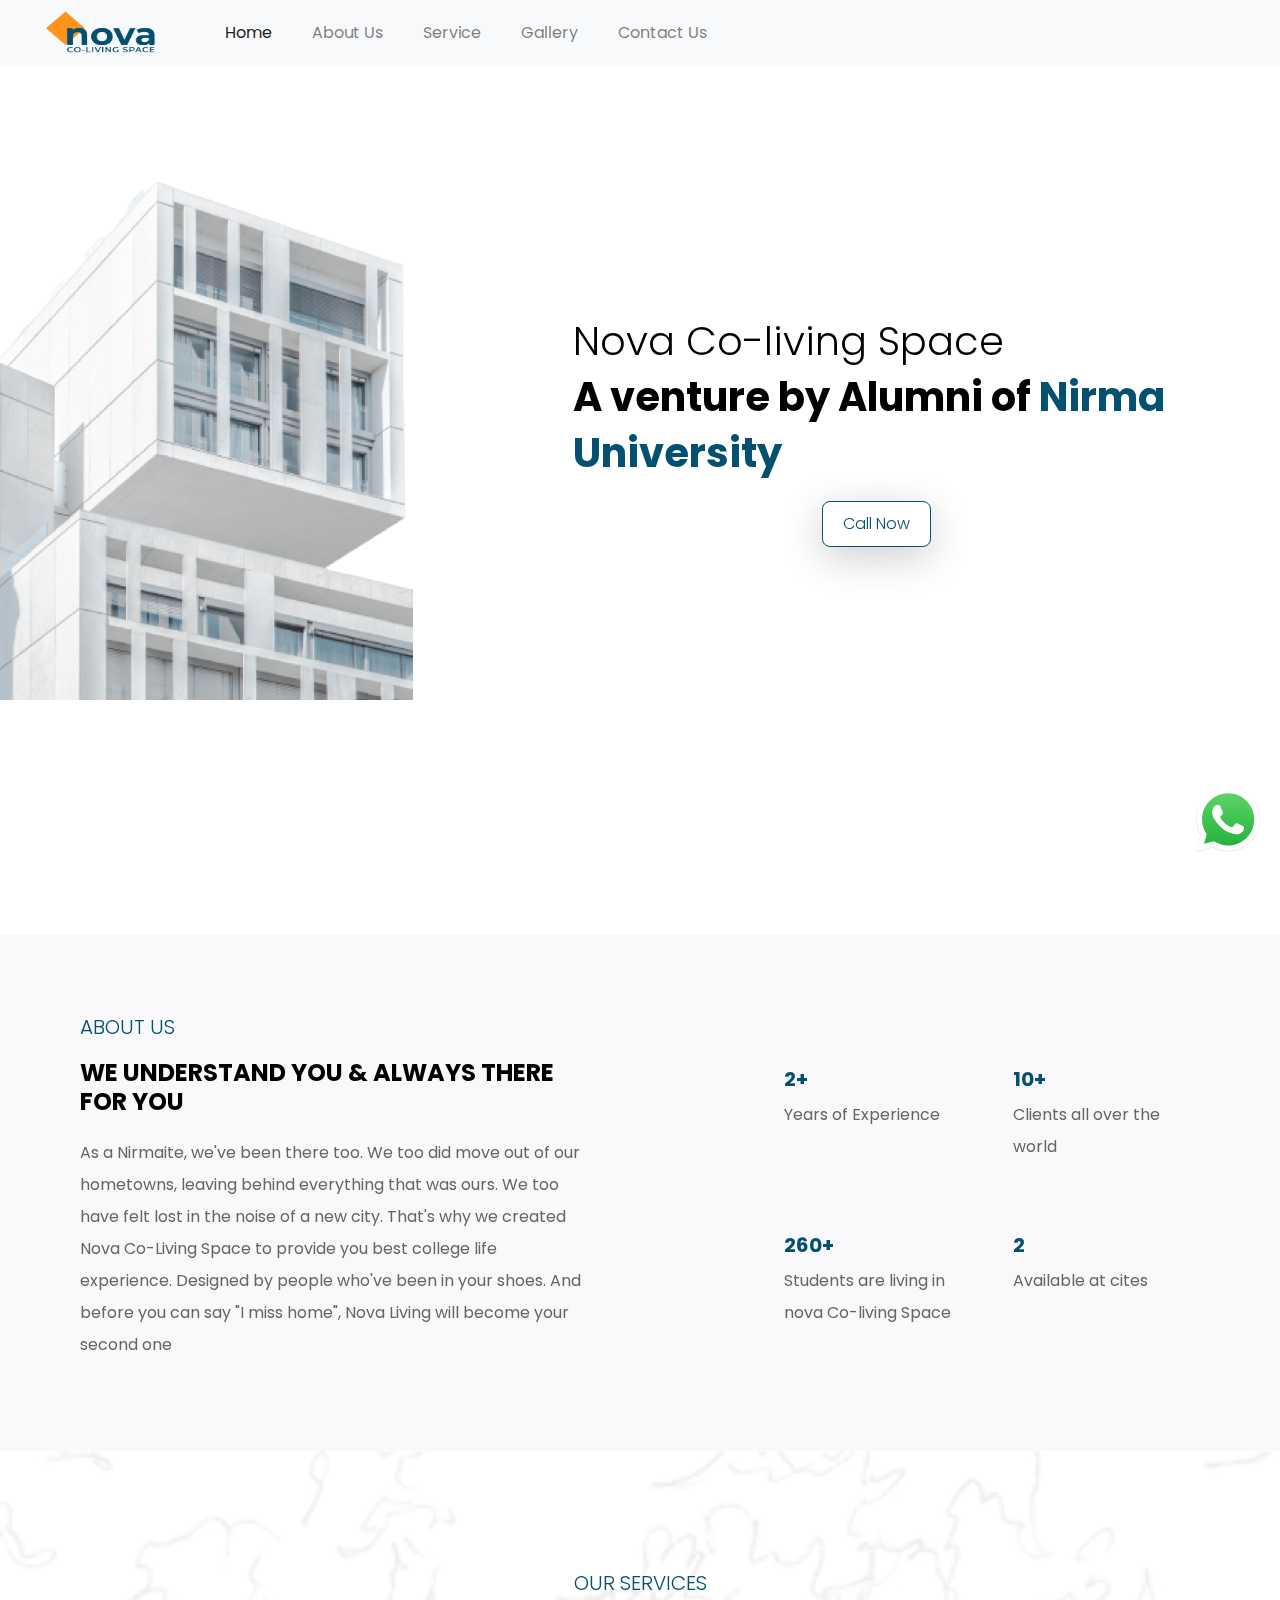
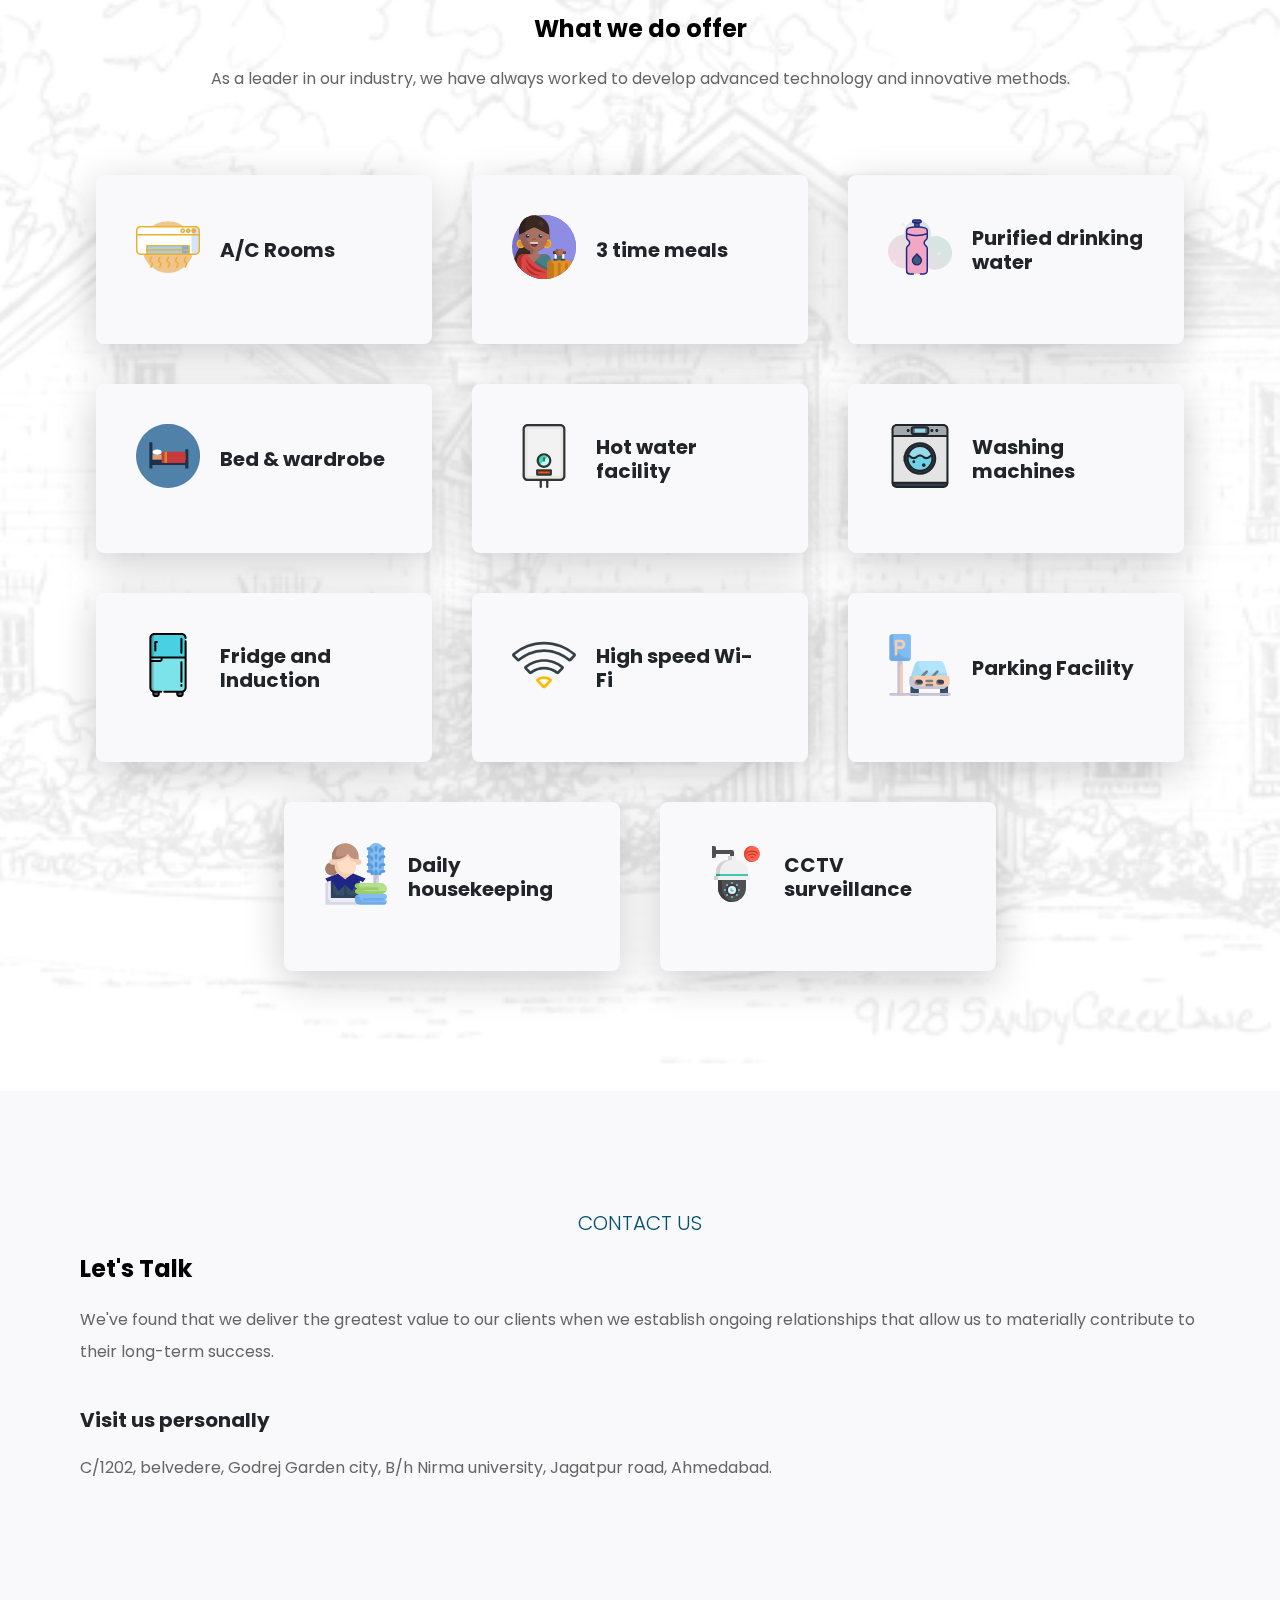
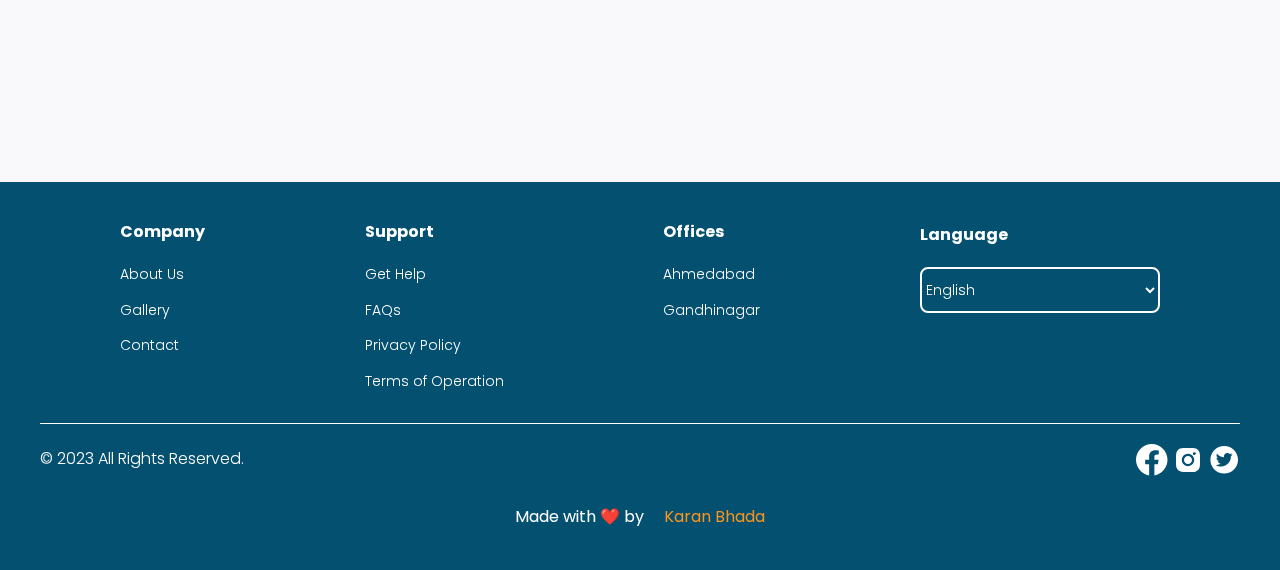
==== index.html @ 351aa619 "." ====
<!DOCTYPE html>
<html lang="en">

<head>
  <meta charset="UTF-8" />
  <meta http-equiv="X-UA-Compatible" content="IE=edge" />
  <meta name="viewport" content="width=device-width, initial-scale=1.0" />
  <title>Nova Co-living Space &mdash; We understand you & Always There for you 💯</title>
  <link rel="shortcut icon" href="img/nova.png" type="image/x-icon" />

  <link rel="stylesheet" href="https://cdnjs.cloudflare.com/ajax/libs/font-awesome/6.4.0/css/all.min.css"
    integrity="sha512-iecdLmaskl7CVkqkXNQ/ZH/XLlvWZOJyj7Yy7tcenmpD1ypASozpmT/E0iPtmFIB46ZmdtAc9eNBvH0H/ZpiBw=="
    crossorigin="anonymous" referrerpolicy="no-referrer" />

  <link rel="stylesheet" href="https://cdn.jsdelivr.net/npm/bootstrap@4.0.0/dist/css/bootstrap.min.css"
    integrity="sha384-Gn5384xqQ1aoWXA+058RXPxPg6fy4IWvTNh0E263XmFcJlSAwiGgFAW/dAiS6JXm" crossorigin="anonymous">

  <script src="https://code.jquery.com/jquery-3.2.1.slim.min.js"
    integrity="sha384-KJ3o2DKtIkvYIK3UENzmM7KCkRr/rE9/Qpg6aAZGJwFDMVNA/GpGFF93hXpG5KkN"
    crossorigin="anonymous"></script>
  <script src="https://cdn.jsdelivr.net/npm/popper.js@1.12.9/dist/umd/popper.min.js"
    integrity="sha384-ApNbgh9B+Y1QKtv3Rn7W3mgPxhU9K/ScQsAP7hUibX39j7fakFPskvXusvfa0b4Q"
    crossorigin="anonymous"></script>
  <script src="https://cdn.jsdelivr.net/npm/bootstrap@4.0.0/dist/js/bootstrap.min.js"
    integrity="sha384-JZR6Spejh4U02d8jOt6vLEHfe/JQGiRRSQQxSfFWpi1MquVdAyjUar5+76PVCmYl"
    crossorigin="anonymous"></script>


  <!-- Development CSS -->
  <link rel="stylesheet" href="css/style.css" />

  <!-- Deployable CSS -->
  <link rel="stylesheet" href="css/style.min.css" />
</head>

<body>
  <div class="float-btn">
    <span class="icon-box">
      <a href="https://wa.me/917043306301" target="_blank">
        <svg class="icon" xmlns="http://www.w3.org/2000/svg" width="2489" height="2500" viewBox="0 0 1219.547 1225.016"
          id="whatsapp">
          <path fill="#E0E0E0"
            d="M1041.858 178.02C927.206 63.289 774.753.07 612.325 0 277.617 0 5.232 272.298 5.098 606.991c-.039 106.986 27.915 211.42 81.048 303.476L0 1225.016l321.898-84.406c88.689 48.368 188.547 73.855 290.166 73.896h.258.003c334.654 0 607.08-272.346 607.222-607.023.056-162.208-63.052-314.724-177.689-429.463zm-429.533 933.963h-.197c-90.578-.048-179.402-24.366-256.878-70.339l-18.438-10.93-191.021 50.083 51-186.176-12.013-19.087c-50.525-80.336-77.198-173.175-77.16-268.504.111-278.186 226.507-504.503 504.898-504.503 134.812.056 261.519 52.604 356.814 147.965 95.289 95.36 147.728 222.128 147.688 356.948-.118 278.195-226.522 504.543-504.693 504.543z">
          </path>
          <linearGradient id="a" x1="609.77" x2="609.77" y1="1190.114" y2="21.084" gradientUnits="userSpaceOnUse">
            <stop offset="0" stop-color="#20b038"></stop>
            <stop offset="1" stop-color="#60d66a"></stop>
          </linearGradient>
          <path fill="url(#a)"
            d="M27.875 1190.114l82.211-300.18c-50.719-87.852-77.391-187.523-77.359-289.602.133-319.398 260.078-579.25 579.469-579.25 155.016.07 300.508 60.398 409.898 169.891 109.414 109.492 169.633 255.031 169.57 409.812-.133 319.406-260.094 579.281-579.445 579.281-.023 0 .016 0 0 0h-.258c-96.977-.031-192.266-24.375-276.898-70.5l-307.188 80.548z">
          </path>
          <path fill="#FFF" fill-rule="evenodd"
            d="M462.273 349.294c-11.234-24.977-23.062-25.477-33.75-25.914-8.742-.375-18.75-.352-28.742-.352-10 0-26.25 3.758-39.992 18.766-13.75 15.008-52.5 51.289-52.5 125.078 0 73.797 53.75 145.102 61.242 155.117 7.5 10 103.758 166.266 256.203 226.383 126.695 49.961 152.477 40.023 179.977 37.523s88.734-36.273 101.234-71.297c12.5-35.016 12.5-65.031 8.75-71.305-3.75-6.25-13.75-10-28.75-17.5s-88.734-43.789-102.484-48.789-23.75-7.5-33.75 7.516c-10 15-38.727 48.773-47.477 58.773-8.75 10.023-17.5 11.273-32.5 3.773-15-7.523-63.305-23.344-120.609-74.438-44.586-39.75-74.688-88.844-83.438-103.859-8.75-15-.938-23.125 6.586-30.602 6.734-6.719 15-17.508 22.5-26.266 7.484-8.758 9.984-15.008 14.984-25.008 5-10.016 2.5-18.773-1.25-26.273s-32.898-81.67-46.234-111.326z"
            clip-rule="evenodd"></path>
          <path fill="#FFF"
            d="M1036.898 176.091C923.562 62.677 772.859.185 612.297.114 281.43.114 12.172 269.286 12.039 600.137 12 705.896 39.633 809.13 92.156 900.13L7 1211.067l318.203-83.438c87.672 47.812 186.383 73.008 286.836 73.047h.255.003c330.812 0 600.109-269.219 600.25-600.055.055-160.343-62.328-311.108-175.649-424.53zm-424.601 923.242h-.195c-89.539-.047-177.344-24.086-253.93-69.531l-18.227-10.805-188.828 49.508 50.414-184.039-11.875-18.867c-49.945-79.414-76.312-171.188-76.273-265.422.109-274.992 223.906-498.711 499.102-498.711 133.266.055 258.516 52 352.719 146.266 94.195 94.266 146.031 219.578 145.992 352.852-.118 274.999-223.923 498.749-498.899 498.749z">
          </path>
        </svg>
      </a>
    </span>
  </div>
  <header class="header">
    <!-- nav bar start -->
    <nav id="nav-mobile" class="navbar fixed-top navbar-expand-lg navbar-light bg-light">
      <a class="navbar-brand px-lg-5" href="#">
        <img class="logo" src="img/nova.png" width="70" height="50" alt="">
      </a>
      <button class="navbar-toggler" type="button" data-toggle="collapse" data-target="#navbarNav"
        aria-controls="navbarNav" aria-expanded="false" aria-label="Toggle navigation">
        <span class="navbar-toggler-icon"></span>
      </button>
      <div class="collapse navbar-collapse" id="navbarNav">
        <ul class="navbar-nav ">
          <li class="nav-item active px-4">
            <a class="nav-link" href="#">Home <span class="sr-only">(current)</span></a>
          </li>
          <li class="nav-item px-4">
            <a class="nav-link" href="#aboutUs">About Us</a>
          </li>
          <li class="nav-item px-4">
            <a class="nav-link" href="#service">Service</a>
          </li>
          <li class="nav-item px-4">
            <a class="nav-link" href="gallery.html">Gallery</a>
          </li>
          <li class="nav-item px-4">
            <a class="nav-link" href="#contact-us">Contact Us</a>
          </li>
        </ul>
      </div>
    </nav>
    <!-- nav section end -->

    <!-- hero section start -->
    <div id="home" class="header__content u-margin-bottom-big">
      <div class="header__hero-img-box">
        <img src="img/hero-img-2x.png" alt="BuildCo Hero Image" srcset="img/hero-img-1x.png 1x, img/hero-img-2x.png 2x"
          class="header__hero-img" />
      </div>
      <div class="header__text-box">
        <h1 class="heading-primary u-margin-bottom-small">
          <span class="heading-primary--sub">Nova Co-living Space</span>
          <span class="heading-primary--main">
            A venture by Alumni of <span class="emphasis">Nirma University</span>
          </span>
        </h1>
        <div class="call-btn">
          <a href="tel:+91 7043306301" target="_blank" class="btn btn--white">Call&nbsp;Now</a>
        </div>
      </div>
    </div>
  </header>

  <main>
    <section id="aboutUs" class="who-we-are">
      <h3 class="heading-tertiary u-margin-bottom-small">About Us</h3>
      <div class="who-we-are__content">
        <div class="who-we-are__left">
          <h2 class="heading-secondary u-margin-bottom-small">WE UNDERSTAND YOU & ALWAYS THERE FOR YOU</h2>
          <p class="paragraph">
            As a Nirmaite, we've been there too. We too did move out of our hometowns, leaving behind everything that
            was ours. We too have felt lost in the noise of a new city.
            That's why we created Nova Co-Living Space to provide you best college life experience. Designed by people
            who've been in your shoes.
            And before you can say "I miss home", Nova Living will become your second one
          </p>
        </div>

        <div class="who-we-are__right">
          <p class="who-we-are__paragraph paragraph">
            <span class="emphasis">2+</span>
            Years of Experience
          </p>

          <p class="who-we-are__paragraph paragraph">
            <span class="emphasis">10+</span>
            Clients all over the world
          </p>

          <p class="who-we-are__paragraph paragraph">
            <span class="emphasis">260+</span>
            Students are living in nova Co-living Space
          </p>

          <p class="who-we-are__paragraph paragraph">
            <span class="emphasis">2</span>
            Available at cites
          </p>
        </div>
      </div>
    </section>

    <section id="service" class="what-we-offer">
      <div class="heading__fix u-center-text">
        <h3 class="heading-tertiary u-margin-bottom-small">Our services</h3>
      </div>

      <h2 class="heading-secondary u-margin-bottom-small u-center-text">
        What we do offer
      </h2>
      <p class="paragraph u-margin-bottom-big u-center-text">
        As a leader in our industry, we have always worked to develop advanced
        technology and innovative methods.
      </p>

      <div class="what-we-offer__content-box">
        <div class="what-we-offer__content">
          <h4 class="what-we-offer__title u-margin-bottom-small">
            <span class="icon-box">
              <svg class="icon" version="1.1" id="Icon_Set" xmlns="http://www.w3.org/2000/svg" x="0" y="0"
                viewBox="0 0 512 512" style="enable-background:new 0 0 512 512" xml:space="preserve">
                <style>
                  .st0 {
                    fill: #4c4372
                  }

                  .st4 {
                    fill: #d3e6f8
                  }

                  .st5 {
                    fill: #a4cff2
                  }
                </style>
                <circle cx="256" cy="256" r="207" style="fill:#f0c48a" />
                <path
                  d="M475.007 94.393H36.993c-17.193 0-31.13 13.938-31.13 31.131v157.244c0 17.193 13.938 31.131 31.13 31.131h438.014c17.192 0 31.13-13.938 31.13-31.131V125.523c0-17.193-13.938-31.13-31.13-31.13z"
                  style="fill:#fff" />
                <path class="st4"
                  d="M475.007 94.393H444.48v219.506h30.527c17.192 0 31.13-13.938 31.13-31.13V125.523c0-17.192-13.938-31.13-31.13-31.13z" />
                <circle class="st4" cx="373.923" cy="126.225" r="13.596" />
                <circle class="st5" cx="418.096" cy="126.225" r="13.596" />
                <circle cx="462.269" cy="126.225" r="13.597" style="fill:#fd919e" />
                <path class="st5" d="M87.5 244.953h337v68.945h-337z" />
                <path style="fill:#7babf1" d="M367.841 244.953H424.5v68.945h-56.659z" />
                <path class="st0"
                  d="M475.007 319.761H36.993C16.595 319.761 0 303.166 0 282.769V125.522C0 105.125 16.595 88.53 36.993 88.53h438.014c20.398 0 36.993 16.595 36.993 36.992v157.246c0 20.398-16.595 36.993-36.993 36.993zM36.993 100.256c-13.933 0-25.268 11.335-25.268 25.267v157.246c0 13.932 11.335 25.267 25.268 25.267h438.014c13.933 0 25.268-11.335 25.268-25.267V125.522c0-13.932-11.335-25.267-25.268-25.267H36.993z" />
                <path class="st0"
                  d="M506.137 163.157H5.862a5.863 5.863 0 0 1 0-11.724h500.274a5.863 5.863 0 0 1 .001 11.724zM424.5 319.761h-337a5.863 5.863 0 0 1-5.863-5.863v-68.944a5.863 5.863 0 0 1 5.863-5.862h337a5.862 5.862 0 0 1 5.862 5.862v68.944a5.862 5.862 0 0 1-5.862 5.863zM93.362 308.035h325.274v-57.22H93.362v57.22z" />
                <path class="st0"
                  d="M424.5 285.288h-337a5.863 5.863 0 1 1 0-11.724h337a5.862 5.862 0 1 1 0 11.724zM373.924 145.684c-10.729 0-19.459-8.729-19.459-19.459s8.729-19.459 19.459-19.459 19.459 8.729 19.459 19.459c0 10.729-8.73 19.459-19.459 19.459zm0-27.194c-4.265 0-7.733 3.47-7.733 7.734 0 4.264 3.469 7.733 7.733 7.733 4.264 0 7.733-3.47 7.733-7.733 0-4.264-3.469-7.734-7.733-7.734zM418.097 145.684c-10.73 0-19.46-8.729-19.46-19.459s8.73-19.459 19.46-19.459c10.729 0 19.458 8.729 19.458 19.459 0 10.729-8.729 19.459-19.458 19.459zm0-27.194c-4.265 0-7.734 3.47-7.734 7.734 0 4.264 3.47 7.733 7.734 7.733 4.264 0 7.733-3.47 7.733-7.733 0-4.264-3.47-7.734-7.733-7.734zM462.269 145.684c-10.729 0-19.459-8.729-19.459-19.459s8.729-19.459 19.459-19.459c10.729 0 19.459 8.729 19.459 19.459 0 10.729-8.73 19.459-19.459 19.459zm0-27.194c-4.265 0-7.733 3.47-7.733 7.734 0 4.264 3.469 7.733 7.733 7.733 4.265 0 7.733-3.47 7.733-7.733 0-4.264-3.469-7.734-7.733-7.734zM119.44 423.47a5.864 5.864 0 0 1-5.218-8.527l9.312-18.27a10.564 10.564 0 0 0 .639-8.115 10.569 10.569 0 0 0-5.286-6.191 22.212 22.212 0 0 1-11.114-13.015 22.22 22.22 0 0 1 1.345-17.063l8.562-16.801a5.859 5.859 0 0 1 7.885-2.561 5.863 5.863 0 0 1 2.562 7.886l-8.563 16.8a10.564 10.564 0 0 0-.639 8.115 10.564 10.564 0 0 0 5.287 6.191 22.214 22.214 0 0 1 11.114 13.016 22.217 22.217 0 0 1-1.344 17.062l-9.312 18.271a5.867 5.867 0 0 1-5.23 3.202zM187.951 423.47a5.863 5.863 0 0 1-5.219-8.527l9.311-18.27a10.564 10.564 0 0 0 .639-8.115 10.564 10.564 0 0 0-5.287-6.191 22.215 22.215 0 0 1-11.114-13.015 22.22 22.22 0 0 1 1.344-17.063l8.563-16.801a5.859 5.859 0 0 1 7.885-2.561 5.863 5.863 0 0 1 2.561 7.886l-8.561 16.8a10.564 10.564 0 0 0-.64 8.115 10.566 10.566 0 0 0 5.286 6.191 22.208 22.208 0 0 1 11.114 13.016 22.213 22.213 0 0 1-1.345 17.062l-9.311 18.271a5.856 5.856 0 0 1-5.226 3.202zM256.461 423.47a5.862 5.862 0 0 1-5.218-8.527l9.311-18.27a10.564 10.564 0 0 0 .64-8.115 10.569 10.569 0 0 0-5.286-6.191 22.212 22.212 0 0 1-11.114-13.015 22.22 22.22 0 0 1 1.344-17.063l8.562-16.801a5.864 5.864 0 0 1 10.448 5.325l-8.563 16.8a10.569 10.569 0 0 0-.64 8.115 10.566 10.566 0 0 0 5.286 6.191 22.213 22.213 0 0 1 11.115 13.016A22.213 22.213 0 0 1 271 401.997l-9.31 18.271a5.864 5.864 0 0 1-5.229 3.202zM324.971 423.47a5.864 5.864 0 0 1-5.218-8.527l9.312-18.27a10.564 10.564 0 0 0 .639-8.115 10.565 10.565 0 0 0-5.286-6.191 22.212 22.212 0 0 1-11.114-13.015 22.22 22.22 0 0 1 1.345-17.063l8.563-16.801a5.858 5.858 0 0 1 7.885-2.561 5.863 5.863 0 0 1 2.562 7.886l-8.563 16.8a10.564 10.564 0 0 0-.639 8.115 10.564 10.564 0 0 0 5.285 6.191 22.213 22.213 0 0 1 11.115 13.016 22.217 22.217 0 0 1-1.345 17.062l-9.312 18.271a5.865 5.865 0 0 1-5.229 3.202zM393.481 423.47a5.862 5.862 0 0 1-5.218-8.527l9.311-18.27a10.564 10.564 0 0 0 .64-8.115 10.572 10.572 0 0 0-5.286-6.191 22.209 22.209 0 0 1-11.114-13.015 22.21 22.21 0 0 1 1.345-17.063l8.561-16.801a5.86 5.86 0 0 1 7.886-2.561 5.862 5.862 0 0 1 2.56 7.886l-8.561 16.8a10.564 10.564 0 0 0-.64 8.115 10.566 10.566 0 0 0 5.286 6.191 22.218 22.218 0 0 1 11.114 13.016 22.213 22.213 0 0 1-1.345 17.062l-9.311 18.271a5.862 5.862 0 0 1-5.228 3.202z" />
              </svg>
            </span>
            A/C Rooms
          </h4>
        </div>
        <div class="what-we-offer__content">
          <h4 class="what-we-offer__title u-margin-bottom-small">
            <span class="icon-box">
              <svg class="icon" xmlns="http://www.w3.org/2000/svg" viewBox="0 0 512 512"
                style="enable-background:new 0 0 512 512" xml:space="preserve">
                <style>
                  .st0 {
                    fill: #e9b12d
                  }

                  .st14 {
                    fill: #c3791f
                  }

                  .st15 {
                    fill: #e39123
                  }

                  .st16 {
                    fill: #fff
                  }

                  .st23 {
                    fill: #1b305c
                  }

                  .st26 {
                    fill: #b62a2a
                  }

                  .st28 {
                    fill: #3f6e71
                  }

                  .st36 {
                    fill: #4c3328
                  }

                  .st51 {
                    fill: #6f4232
                  }

                  .st226 {
                    fill: #ac7060
                  }

                  .st227 {
                    fill: #915f55
                  }
                </style>
                <g id="BULINE">
                  <circle id="XMLID_2709_" cx="256" cy="256" r="256" style="fill:#7770d3" />
                </g>
                <g id="Icons">
                  <g id="XMLID_2194_">
                    <path id="XMLID_3146_"
                      d="M512 256c0 37.3-8 72.7-22.3 104.7-5.8 3.1-11.7 6.1-17.7 8.8-11 4.9-22.4 9.1-34.1 12.5-2.9.9-5.9 1.6-8.9 2.4-13 3.3-26.5 5.5-40.2 6.7-7.2.6-14.5 1-21.8 1h-1c-10.7 0-21.2-.6-31.5-1.9-6.3-.8-12.6-1.8-18.8-3-.4-.1-.8-.1-1.2-.2-1.1-.2-2.2-.4-3.3-.7-.1 0-.2 0-.3-.1-8.8-1.9-17.5-4.3-26-7.1-26-8.5-50.1-21-71.8-36.8-5.2-3.8-10.4-7.9-15.3-12-5.8-5-11.4-10.2-16.8-15.6-4.1-4.1-8-8.3-11.7-12.7-3.5-4.1-6.9-8.2-10.2-12.5-1.1-1.4-2.2-2.9-3.2-4.3-2.6-3.6-5.1-7.2-7.5-10.9-.1-.2-.2-.4-.4-.5-12.1-18.5-21.8-38.7-28.8-60-8.3-25.3-12.9-52.3-13-80.4v-2.2c.1-33.4 6.6-65.3 18.2-94.6 3.6-9.1 7.7-18 12.3-26.5 12.8-4.6 26.7-7.2 41.1-7.2h.2c8.8 0 17.3.9 25.6 2.7C220.5 1.9 238 0 256 0c141.4 0 256 114.6 256 256z"
                      style="fill:#8f8ce3" />
                    <path id="XMLID_2283_"
                      d="M298.8 158.7v-35.3C298.8 65.5 258 17 203.6 5.3c-8.2-1.8-16.8-2.7-25.6-2.7h-.2c-14.4 0-28.3 2.5-41.1 7.2-5.3 1.9-10.4 4.2-15.3 6.8-.6.3-1.2.6-1.8 1-1.2.6-2.4 1.3-3.5 2-.6.3-1.2.7-1.7 1-1.5.9-3 1.9-4.4 2.9-.7.5-1.3.9-2 1.4-1.4 1-2.7 2-4 3-.3.2-.7.5-1 .8-.6.4-1.1.9-1.7 1.3-.3.2-.6.5-.9.8-.4.3-.8.7-1.3 1.1-.2.1-.3.2-.5.4-.7.6-1.3 1.2-1.9 1.7-.8.8-1.6 1.5-2.4 2.3-.6.5-1.1 1.1-1.6 1.6l-2.4 2.4c-.6.6-1.2 1.3-1.8 1.9-.6.7-1.3 1.4-1.9 2.2l-1.8 2.1c-.7.9-1.4 1.8-2.2 2.7-.5.6-1 1.3-1.5 1.9l-.1.1c-1.2 1.5-2.3 3.1-3.3 4.7-.5.8-1.1 1.6-1.6 2.4-.5.8-1 1.6-1.5 2.5-.5.8-.9 1.6-1.4 2.4l-.3.6-1.2 2.1c-.4.7-.7 1.4-1.1 2.1-.2.3-.4.7-.5 1 0 .1-.1.1-.1.2-.8 1.5-1.5 3.1-2.2 4.6-.8 1.8-1.6 3.6-2.3 5.4-.4.9-.7 1.8-1.1 2.8-.8 2.3-1.6 4.6-2.3 7-.4 1.5-.9 2.9-1.2 4.4-.5 1.9-.9 3.9-1.4 5.8-.4 2-.8 4-1.1 6-.1 1-.3 2-.4 3-.1 1-.2 2-.4 3-.3 3-.5 6.1-.6 9.2V158c-2 2.5-3.2 5.7-3.2 9.2v14.1c0 7.6 5.8 13.9 13.3 14.7.5.1 1 .1 1.5.1h2.7c1 9.1 3.2 17.9 6.4 26.2 0 0 0 .1.1.1v.1c.2.7.5 1.3.8 2 0 .1.1.2.1.3.3.7.5 1.3.8 2 0 .1.1.2.1.3.3.6.6 1.3.9 1.9.1.1.1.2.2.3.3.6.6 1.2.9 1.9.1.1.1.2.2.3.3.6.6 1.2.9 1.9.1.1.1.2.1.3l.3.6c-5.8 5.5-11.6 12.1-17.2 19.5-2.6 3.3-5.1 6.9-7.6 10.6-11.7 17.2-22.6 38.1-31.5 61.3-3.3 8.5-6.1 16.9-8.6 25.2 6.8 17.2 15.5 33.4 25.7 48.5 9 13.3 19.2 25.7 30.4 37 .3.4.7.7 1.1 1.1 4.4 4.4 8.9 8.6 13.7 12.6 6.7-7.6 13.3-16.4 19.6-26.3 1.2-1.8 2.3-3.7 3.5-5.6l3-5.1c3.9-6.8 7.7-14 11.3-21.5 2.3-4.9 4.6-9.9 6.7-15.1 1.2-2.8 2.3-5.7 3.4-8.6 2.9-7.6 5.5-15.1 7.8-22.6 2.4-7.7 4.4-15.3 6-22.8 0-.2.1-.4.1-.6.6-2.4 1.1-4.9 1.5-7.3 1.7-9 3-17.6 3.6-25.9.2 0 .3.1.5.1h.2c.4.1.8.1 1.2.2.2 0 .4.1.7.1.3 0 .5.1.8.1.2 0 .4.1.5.1.4.1.9.1 1.3.2.1 0 .3 0 .4.1.1 0 .2 0 .4.1.2 0 .4.1.6.1.4.1.8.1 1.3.2.2 0 .5.1.7.1.6.1 1.3.2 1.9.2.2 0 .5.1.7.1.7.1 1.4.1 2 .2h.6c.8.1 1.5.1 2.3.1h.3c1.8.1 3.6.1 5.4.1h.2c1.4 0 2.8 0 4.2-.1h1c1.3-.1 2.6-.2 3.8-.3h.7c.3 0 .5-.1.8-.1.6-.1 1.3-.1 1.9-.2.5-.1 1-.1 1.4-.2.2 0 .4-.1.7-.1 1.4-.2 2.7-.4 4.1-.6.1 0 .2 0 .3-.1 46.1-8.3 81.9-46.1 87.1-93.1h3.1c8.2 0 14.8-6.6 14.8-14.8v-14.1c.1-3-1-6-2.7-8.4zm-241.5-.9c.1-.1.2-.2.3-.4l.5-.5c-.3.3-.6.6-.8.9z"
                      style="fill:#3a2820" />
                    <path id="XMLID_2955_" class="st226"
                      d="M185.2 334.2h-15.1c-12.1 0-21.9-9.8-21.9-21.9v-36.1c0-12.1 9.8-21.9 21.9-21.9h15.1c12.1 0 21.9 9.8 21.9 21.9v36.1c0 12.1-9.8 21.9-21.9 21.9z" />
                    <path id="XMLID_2953_" class="st227"
                      d="M188 334c-1 .2-2.1.2-3.2.2h-15.1c-12.1 0-21.9-9.8-21.9-21.9v-36.1c0-12.1 9.8-21.9 21.9-21.9h15.1c1.1 0 2.1.1 3.2.2-10.6 1.5-18.7 10.7-18.7 21.7v36.1c0 11 8.1 20.1 18.7 21.7z" />
                    <path id="XMLID_3024_"
                      d="M226.4 40.5c8.8 4.4 21.2 13.1 28.3 29.5 1.6 3.6-2.2 7.3-5.7 5.6-2.3-1.1-4.7 1.3-3.7 3.6 1.5 3.4 3.3 7.7 4.9 12.1 1.6 4.5-4.2 7.8-7.3 4.2-8.2-9.6-20.4-20.8-33.1-22.4-1.4-.2-2.2-1.8-1.4-3 1.8-2.9 5.4-7.3 11.1-8.9 5.1-1.4 8.4-6.5 7.3-11.6-.4-2-1.3-4.1-2.8-6.3-1.3-1.5.5-3.7 2.4-2.8z"
                      style="fill:#49332a" />
                    <path id="XMLID_2963_" class="st28" d="M351.5 306.8h63.2v56.9h-63.2z" />
                    <ellipse id="XMLID_2961_" class="st0" cx="70.4" cy="229.8" rx="33.8" ry="37" />
                    <ellipse id="XMLID_2959_" class="st15" cx="70.4" cy="229.8" rx="22.3" ry="24.5" />
                    <ellipse id="XMLID_2958_" class="st0" cx="281.1" cy="229.8" rx="33.8" ry="37" />
                    <ellipse id="XMLID_2957_" class="st15" cx="281.1" cy="229.8" rx="22.3" ry="24.5" />
                    <path id="XMLID_3045_" class="st226"
                      d="M311.1 361.5V506c-.1 0-.2.1-.3.1-8.6 1.9-17.4 3.3-26.4 4.3-4.4.5-8.9.9-13.4 1.1h-30.1C183 508.2 130.3 485.6 89 450c-4.7-4-9.3-8.3-13.7-12.6l-1.1-1.1c-11.2-11.3-21.4-23.7-30.4-37v-37.8c0-25.9 21-46.9 46.9-46.9h173.5c25.9 0 46.9 21 46.9 46.9z" />
                    <path id="XMLID_2952_" class="st226"
                      d="M298.8 158.7c-2.7-3.8-7.1-6.2-12-6.2h-2.5L193 103c-9.7-5.3-21.5-5.3-31.2 0l-91.2 49.5h-2c-4.7 0-8.8 2.2-11.5 5.6-2 2.5-3.2 5.7-3.2 9.2v14.1c0 8.2 6.6 14.8 14.8 14.8h2.7c1 9.1 3.2 17.9 6.4 26.2 0 .1 0 .1.1.2.3.7.5 1.4.8 2.1 0 .1.1.2.1.3.3.7.5 1.3.8 2 0 .1.1.2.1.3.3.6.6 1.3.9 1.9.1.1.1.2.2.3.3.6.6 1.2.9 1.9.1.1.1.2.2.3.3.6.6 1.2.9 1.9 0 .1.1.2.1.3.3.6.7 1.3 1 1.9 0 .1.1.1.1.2 2.3 4.1 4.8 8 7.5 11.7.1.1.1.2.2.3.4.5.7 1 1.1 1.5.1.2.3.3.4.5.3.4.7.9 1.1 1.3.2.2.3.4.5.6.3.4.7.8 1 1.2.2.2.4.5.6.7.3.4.7.8 1 1.2.2.2.4.5.6.7.3.4.7.7 1 1.1l.7.7 1 1c.2.3.5.5.7.8l1 1 .8.8c.3.3.7.6 1 .9.3.3.6.5.8.8.3.3.6.6 1 .9.3.3.6.5.9.8.3.3.6.6.9.8.3.3.7.6 1 .9.3.2.6.5.9.7.5.4 1.1.9 1.6 1.3.2.2.4.3.6.5.6.4 1.1.9 1.7 1.3.2.2.5.3.7.5.4.3.9.7 1.3 1 .2.2.5.4.8.5.4.3.9.6 1.3.9.3.2.5.4.8.5.4.3.9.6 1.3.9.3.2.5.3.8.5.4.3.9.5 1.3.8.3.2.5.3.8.5.4.3.9.5 1.3.8.3.2.5.3.8.5.5.3.9.5 1.4.8.3.1.5.3.8.4.5.3 1 .5 1.4.8.3.1.5.3.8.4.5.3 1 .5 1.5.7.2.1.5.2.7.4.5.3 1.1.5 1.6.7.2.1.5.2.7.3.6.3 1.2.5 1.8.8.2.1.4.2.6.2.7.3 1.4.6 2.1.8.1 0 .2.1.3.1 2.4.9 4.9 1.8 7.3 2.6.1 0 .1 0 .2.1.7.2 1.5.5 2.3.7.2 0 .3.1.5.1.7.2 1.3.4 2 .5.2.1.4.1.6.2.6.2 1.3.3 1.9.5.2.1.5.1.7.2.6.1 1.2.3 1.8.4.2.1.5.1.7.1l1.8.3c.3 0 .5.1.8.1l1.8.3c.3 0 .5.1.8.1.6.1 1.2.2 1.9.3.2 0 .5.1.7.1.6.1 1.3.2 1.9.2.2 0 .5 0 .7.1.7.1 1.4.1 2.1.2h.6c.8.1 1.5.1 2.3.1h.3c1.8.1 3.6.1 5.4.1h.2c1.4 0 2.8 0 4.2-.1h.6l4.2-.3c.2 0 .4 0 .7-.1 1.4-.1 2.8-.3 4.1-.5.2 0 .4-.1.7-.1 1.4-.2 2.7-.4 4.1-.6.1 0 .2 0 .3-.1 46.1-8.3 81.9-46.1 87.1-93.1h3.1c8.2 0 14.8-6.6 14.8-14.8v-14.1c-.1-3.2-1.2-6.2-2.9-8.6z" />
                    <path id="XMLID_3010_"
                      d="M310.8 361.5v144.6c-8.6 1.9-17.4 3.3-26.4 4.3-4.4.5-8.9.9-13.4 1.1h-30.1C183 508.2 130.3 485.6 89 450c-4.7-4-9.3-8.3-13.7-12.6 11.6-3.8 22.7-8.4 33.3-13.7 1.5-.8 3.1-1.5 4.6-2.3l5.7-3c6.2-3.4 12.2-7 18-10.7 5.5-3.5 10.8-7.2 16-10.9 8.8-6.4 16.9-12.9 24.5-19.5 14-12.2 26.1-24.3 35.7-35 10.5-11.6 18.3-21.5 23-27.6H264c25.8-.1 46.8 20.9 46.8 46.8z"
                      style="fill:#487f87" />
                    <path id="XMLID_3007_"
                      d="M311.1 445.2V506c-.1 0-.2.1-.3.1-8.6 1.9-17.4 3.3-26.4 4.3-4.4.5-8.9.9-13.4 1.1h-30.1C183 508.2 130.3 485.6 89 450c-4.7-4-9.3-8.3-13.7-12.6l-1.1-1.1c-11.2-11.3-21.4-23.7-30.4-37v-37.8c0-25.9 21-46.9 46.9-46.9h27.9v.1c5.1 6.7 13.8 17.7 25.7 30.6 9.2 9.9 20.2 20.9 33 32 28.2 24.4 64.7 48.9 107.1 61.7 8.6 2.6 17.3 4.7 26.4 6.2h.3z"
                      style="fill:#da4545" />
                    <path id="XMLID_2945_" class="st28"
                      d="M310.9 431.3v13.9c-53.8-9.1-99.6-38.6-133.5-67.9 5.3-4.6 10.3-9.2 15.1-13.7 30.2 26.9 70.7 54.9 118.4 67.7z" />
                    <path id="XMLID_3008_" class="st26"
                      d="M121.2 314.6c-.8 0-1.7 0-2.5.1-24.7 1.3-44.4 21.8-44.4 46.8v74.8c-11.2-11.3-21.4-23.7-30.4-37v-37.8c0-25.9 21-46.9 46.9-46.9h30.4z" />
                    <path id="XMLID_2941_" class="st26"
                      d="M110.3 341.4s35.8 88.8 170.8 117.5c0 0-149.5 21.2-170.8-117.5z" />
                    <path id="XMLID_2939_" class="st26"
                      d="M108 400.4s25.1 62.2 119.7 82.3c.1 0-104.7 14.8-119.7-82.3z" />
                    <path id="XMLID_2937_" class="st227"
                      d="m190.1 290.2-2.7.3c-.2 0-.4 0-.6.1l-4.2.3h-.6c-1.4.1-2.8.1-4.2.1h-.2c-1.8 0-3.6-.1-5.4-.1h-.4c-.8 0-1.5-.1-2.3-.1h-.6c-.7-.1-1.4-.1-2-.2-.2 0-.5-.1-.7-.1-.6-.1-1.3-.1-1.9-.2-.2 0-.5-.1-.7-.1-.6-.1-1.2-.2-1.9-.3-.3 0-.5-.1-.7-.1l-1.8-.3c-.2 0-.5-.1-.7-.1l-1.8-.3c-.3-.1-.5-.1-.7-.2-.6-.1-1.2-.3-1.8-.4-.2-.1-.5-.1-.7-.2-.6-.1-1.2-.3-1.9-.5-.2-.1-.4-.1-.6-.2-.7-.2-1.3-.4-2-.5-.2 0-.3-.1-.5-.1-.7-.2-1.5-.4-2.3-.7-.1 0-.1 0-.2-.1-2.5-.8-4.9-1.6-7.3-2.6-.1 0-.2-.1-.3-.1-.7-.3-1.4-.6-2.1-.8-.2-.1-.4-.2-.6-.2-.6-.2-1.2-.5-1.8-.8-.2-.1-.5-.2-.7-.3-.5-.2-1.1-.5-1.6-.7-.2-.1-.5-.2-.7-.4-.5-.2-1-.5-1.5-.7-.3-.1-.5-.3-.8-.4-.5-.2-1-.5-1.4-.8-.3-.1-.5-.3-.8-.4-.5-.3-.9-.5-1.4-.8-.3-.2-.6-.3-.8-.5-.4-.3-.9-.5-1.3-.8-.3-.2-.6-.3-.8-.5-.4-.3-.9-.6-1.3-.8-.3-.2-.5-.3-.8-.5-.4-.3-.9-.6-1.3-.9-.3-.2-.5-.3-.8-.5-.4-.3-.9-.6-1.3-.9-.3-.2-.5-.3-.8-.5-.5-.3-.9-.6-1.3-1-.2-.2-.5-.3-.7-.5-.6-.4-1.1-.9-1.7-1.3-.2-.2-.4-.3-.6-.5-.5-.4-1.1-.9-1.6-1.3-.3-.2-.6-.5-.9-.7-.3-.3-.7-.6-1-.9-.3-.3-.6-.5-.9-.8-.3-.3-.6-.5-.9-.8-.3-.3-.6-.6-1-.9-.3-.3-.6-.5-.8-.8-.3-.3-.6-.6-1-.9l-.8-.8-1-1c-.2-.3-.5-.5-.7-.8l-1-1-.7-.7c-.3-.4-.7-.7-1-1.1-.2-.2-.4-.5-.6-.7-.3-.4-.7-.8-1-1.2-.2-.2-.4-.5-.6-.7-.3-.4-.7-.8-1-1.2-.2-.2-.3-.4-.5-.6-.4-.4-.7-.9-1.1-1.3-.1-.2-.3-.3-.4-.5-.4-.5-.7-1-1.1-1.5-.1-.1-.1-.2-.2-.3-2.8-3.7-5.3-7.7-7.5-11.7 0-.1-.1-.1-.1-.2-.3-.6-.7-1.2-1-1.9-.1-.1-.1-.2-.1-.3-.3-.6-.6-1.2-.9-1.9-.1-.1-.1-.2-.2-.3-.3-.6-.6-1.2-.9-1.9-.1-.1-.1-.2-.2-.3-.3-.6-.6-1.3-.9-1.9 0-.1-.1-.2-.1-.3-.3-.7-.6-1.3-.8-2 0-.1-.1-.2-.1-.3-.3-.7-.6-1.4-.8-2 0-.1 0-.1-.1-.2-3.2-8.3-5.3-17-6.4-26.2h-2.7c-8.2 0-14.8-6.6-14.8-14.8v-14.1c0-3.5 1.2-6.7 3.2-9.2 2.7-3.4 6.9-5.6 11.5-5.6h2l35.7-19.4c6.3 68.2 38.5 126.2 83.6 157.2z" />
                    <path id="XMLID_2936_"
                      d="M105.1 107.6c0 8.6.4 17.2 1.2 25.5l-35.7 19.4h-2c-4.7 0-8.8 2.2-11.5 5.6v-34.6c0-46.3 26.1-86.6 64.4-106.8-10.5 27.4-16.4 58.2-16.4 90.9z"
                      style="fill:#2d1f1b" />
                    <circle id="XMLID_2935_" class="st23" cx="125" cy="167.1" r="14.7" />
                    <circle id="XMLID_2934_" class="st16" cx="128.7" cy="162.4" r="6.5" />
                    <circle id="XMLID_2933_" class="st23" cx="227.8" cy="167.1" r="14.7" />
                    <circle id="XMLID_2932_" class="st16" cx="231.5" cy="162.4" r="6.5" />
                    <path id="XMLID_2931_" class="st227"
                      d="M183.8 200.8h-13.2c-4.4 0-7.9-3.5-7.9-7.9s3.5-7.9 7.9-7.9h13.2c4.4 0 7.9 3.5 7.9 7.9s-3.6 7.9-7.9 7.9z" />
                    <path id="XMLID_2928_" class="st36"
                      d="M206.1 218.8c1.5 0 2.8 1.3 2.8 2.8 0 2.9-.4 5.7-1.1 8.3-1.7 6.2-5.1 11.6-9.8 15.6-5.6 4.9-12.9 7.8-20.8 7.8-8 0-15.3-2.9-20.8-7.8-4.7-4.1-8.1-9.5-9.8-15.6-.7-2.7-1.1-5.5-1.1-8.3 0-1.5 1.3-2.8 2.8-2.8h57.8z" />
                    <path id="XMLID_2927_" class="st26"
                      d="M198 245.6c-5.6 4.9-12.9 7.8-20.8 7.8-8 0-15.3-2.9-20.8-7.8 5.6-4.9 12.9-7.8 20.8-7.8s15.2 2.9 20.8 7.8z" />
                    <path id="XMLID_2926_" class="st16"
                      d="M206.1 218.8c1.5 0 2.8 1.3 2.8 2.8 0 2.9-.4 5.7-1.1 8.3h-61.3c-.7-2.7-1.1-5.5-1.1-8.3 0-1.5 1.3-2.8 2.8-2.8h57.9z" />
                    <g id="XMLID_2751_">
                      <g id="XMLID_2919_">
                        <path id="XMLID_3037_" class="st15"
                          d="M477.5 382.9v1.6c-8.7 15-18.9 29.1-30.5 42-6.9 7.7-14.2 15-22 21.8-11.2 9.9-23.3 18.8-36.1 26.6-7.1 4.3-14.4 8.3-22 11.9-10.4 5-21.1 9.3-32.2 12.9-6.3 2-12.6 3.8-19.1 5.3-.9.2-1.9.5-2.8.7-.6.1-1.1.3-1.7.4-.1 0-.2.1-.3.1-8.6 1.9-17.4 3.3-26.4 4.3V382.9c0-1.3.1-2.6.4-3.8.8-3.8 2.6-7.1 5.2-9.7 3.4-3.5 8.2-5.6 13.5-5.6h154.8c5.3 0 10.1 2.2 13.6 5.7 3.5 3.4 5.6 8.1 5.6 13.4z" />
                        <path id="XMLID_3018_" class="st14"
                          d="M334.8 363.8c-10.6 0-19.1 8.6-19.1 19.1V505c-.9.2-1.9.5-2.8.7-.6.1-1.1.3-1.7.4-.1 0-.2.1-.3.1-8.6 1.9-17.4 3.3-26.4 4.3V382.9c0-1.3.1-2.6.4-3.8.8-3.8 2.6-7.1 5.2-9.7 3.5-3.5 8.2-5.6 13.5-5.6h31.2z" />
                        <path id="XMLID_3004_" class="st14"
                          d="M447 392.7v33.7c-6.9 7.7-14.2 15-22 21.8v-55.5c0-3.4 1.5-6.4 4-8.4 1.9-1.6 4.3-2.5 7-2.5.6 0 1.3 0 1.9.2 2.3.4 4.3 1.5 5.9 3.1 2 1.8 3.2 4.6 3.2 7.6z" />
                        <path id="XMLID_3003_" class="st14"
                          d="M388.9 392.7v82.1c-7.1 4.3-14.4 8.3-22 11.9V392c.4-5.7 5.1-10.2 11-10.2 3 0 5.8 1.2 7.8 3.2 1.6 1.6 2.7 3.7 3.1 6 .1.6.1 1.1.1 1.7z" />
                        <path id="XMLID_3005_" class="st14"
                          d="M334.8 392.7v107c-6.3 2-12.6 3.8-19.1 5.3-.9.2-1.9.5-2.8.7v-113c0-2.1.6-4.1 1.7-5.8.3-.5.7-1.1 1.2-1.5 2-2.2 4.9-3.6 8.1-3.6 3 0 5.8 1.2 7.8 3.2 1.4 1.4 2.4 3.2 2.9 5.1 0 .8.2 1.7.2 2.6z" />
                      </g>
                      <path id="XMLID_2781_" class="st51"
                        d="M360.2 349.6h-21.4c-3.2 0-5.8 2.6-5.8 5.8v8.4h32.9v-8.4c0-3.2-2.5-5.8-5.7-5.8z" />
                      <path id="XMLID_2779_" class="st36"
                        d="M348.8 349.6c-3.2 0-5.7 2.6-5.7 5.8v8.4h-10v-8.4c0-3.2 2.6-5.8 5.8-5.8h9.9z" />
                      <path id="XMLID_2778_" class="st51"
                        d="M420.7 349.6h-21.4c-3.2 0-5.8 2.6-5.8 5.8v8.4h32.9v-8.4c.1-3.2-2.5-5.8-5.7-5.8z" />
                      <path id="XMLID_2776_" class="st36"
                        d="M409.3 349.6c-3.2 0-5.7 2.6-5.7 5.8v8.4h-10v-8.4c0-3.2 2.6-5.8 5.8-5.8h9.9z" />
                      <path id="XMLID_2773_" class="st16" d="M401.3 312.4h17.4v37.2h-17.4z" />
                      <path id="XMLID_2771_" class="st16" d="M340.8 312.4h17.4v37.2h-17.4z" />
                      <path id="XMLID_2753_" class="st51"
                        d="M426.2 290.8h-92.8c-3.1 0-5.6 2.5-5.6 5.6v10.5c0 3.1 2.5 5.6 5.6 5.6h92.8c3.1 0 5.6-2.5 5.6-5.6v-10.5c0-3.1-2.5-5.6-5.6-5.6z" />
                      <path id="XMLID_2752_" class="st36"
                        d="M357 312.4h-23.6c-3.1 0-5.6-2.5-5.6-5.6v-10.5c0-3.1 2.5-5.6 5.6-5.6H357c-3.1 0-5.6 2.5-5.6 5.6v10.5c.1 3.1 2.6 5.6 5.6 5.6z" />
                    </g>
                    <path id="XMLID_2750_" class="st226"
                      d="M379.4 328.2c-16.9 0-30.6-13.7-30.6-30.6v-13.7c0-6.4 5.2-11.7 11.7-11.7h37.9c6.4 0 11.7 5.2 11.7 11.7v13.7c-.1 16.9-13.8 30.6-30.7 30.6z" />
                    <path id="XMLID_2747_" class="st227"
                      d="M389.3 326.6c-3.1 1.1-6.4 1.6-9.9 1.6-16.9 0-30.6-13.7-30.6-30.6v-13.7c0-6.5 5.2-11.7 11.7-11.7h19.7c-6.4 0-11.7 5.2-11.7 11.7v13.7c0 13.4 8.7 24.9 20.8 29z" />
                  </g>
                </g>
              </svg>
            </span>
            3 time meals
          </h4>
        </div>
        <div class="what-we-offer__content">
          <h4 class="what-we-offer__title u-margin-bottom-small">
            <span class="icon-box">
              <svg class="icon" xmlns="http://www.w3.org/2000/svg" viewBox="0 0 258.96 224.23">
                <defs>
                  <linearGradient id="linear-gradient" x1="182.19" y1="562.27" x2="405.63" y2="562.27"
                    gradientTransform="rotate(-42 -351.265 563.127)" gradientUnits="userSpaceOnUse">
                    <stop offset="0" stop-color="#efa6c2" />
                    <stop offset="1" stop-color="#96cdbd" />
                  </linearGradient>
                  <style>
                    .cls-3 {
                      fill: #a8dedb;
                      stroke: #1f2687;
                      stroke-miterlimit: 10;
                      stroke-width: 6px
                    }

                    .cls-4 {
                      fill: #212683
                    }
                  </style>
                </defs>
                <g style="isolation:isolate">
                  <g id="Layer_2" data-name="Layer 2">
                    <g id="Layer_1-2" data-name="Layer 1">
                      <path
                        d="M171.63 70.54a53.78 53.78 0 1 0-105.52-8.68 68.07 68.07 0 1 0 62 100.32 68.09 68.09 0 1 0 43.57-91.63z"
                        style="opacity:.4;mix-blend-mode:multiply;fill:url(#linear-gradient)" />
                      <path class="cls-3" d="M108.81 32.14V14.38h16.31v17.76" />
                      <rect class="cls-3" x="111.35" y="-8.55" width="11.23" height="34.33" rx="5.61" ry="5.61"
                        transform="rotate(90 116.965 8.615)" />
                      <path class="cls-4"
                        d="M65 18.48h-2.4v-2.35a2.9 2.9 0 0 0-5.8 0v2.35h-2.35a2.9 2.9 0 0 0 0 5.8h2.35v2.35a2.9 2.9 0 0 0 5.8 0v-2.35H65a2.9 2.9 0 0 0 0-5.8zM212.8 135.57h-2.35v-2.35a2.9 2.9 0 0 0-5.8 0v2.35h-2.35a2.9 2.9 0 0 0 0 5.8h2.35v2.35a2.9 2.9 0 0 0 5.8 0v-2.35h2.35a2.9 2.9 0 0 0 0-5.8zM32 170.35h-2.4V168a2.9 2.9 0 0 0-5.8 0v2.35h-2.35a2.9 2.9 0 0 0 0 5.8h2.35v2.35a2.9 2.9 0 0 0 5.8 0v-2.35H32a2.9 2.9 0 0 0 0-5.8z" />
                      <path
                        d="M104.58 221h-16.4a13 13 0 0 1-13-13v-90.2a13.36 13.36 0 0 1 6.32-11.18 13.36 13.36 0 0 0 0-22.48 13.36 13.36 0 0 1-6.32-11.18V47.4a13 13 0 0 1 10.01-12.7 139.31 139.31 0 0 1 23.62-3.45Q112.88 31 117 31t8.16.24a139.16 139.16 0 0 1 23.62 3.45A13 13 0 0 1 158.8 47.4v25.54a13.36 13.36 0 0 1-6.32 11.18 13.36 13.36 0 0 0 0 22.48 13.36 13.36 0 0 1 6.32 11.18V208a13 13 0 0 1-13 13h-16.45"
                        style="fill:#f2a7c5;stroke-miterlimit:10;stroke-width:6px;stroke:#1f2687" />
                      <path class="cls-3" d="M117 148.23h18v18a18 18 0 0 1-18 18 18 18 0 0 1-18-18 18 18 0 0 1 18-18z"
                        transform="rotate(-45 116.964 166.252)" />
                      <circle class="cls-4" cx="116.97" cy="221.02" r="3.21" transform="rotate(-45 116.973 221.028)" />
                      <path d="M75.13 58.07s39.67 16.5 83.67 0"
                        style="fill:none;stroke:#212683;stroke-miterlimit:10;stroke-width:6px" />
                    </g>
                  </g>
                </g>
              </svg>
            </span>
            Purified drinking water
          </h4>
        </div>
        <div class="what-we-offer__content">
          <h4 class="what-we-offer__title u-margin-bottom-small">
            <span class="icon-box">
              <svg class="icon" xmlns="http://www.w3.org/2000/svg" viewBox="0 0 512 512"
                style="enable-background:new 0 0 512 512" xml:space="preserve">
                <style>
                  .st10 {
                    fill: #1f3049
                  }
                </style>
                <path d="M.4 255.4C.4 114 115-.6 256.4-.6s256 114.6 256 256-114.6 256-256 256S.4 396.8.4 255.4z"
                  style="fill:#5082a9" id="ICON" />
                <g id="Layer_8">
                  <path style="fill:#e09c6f" d="M123.2 246h282v40h-282z" />
                  <path class="st10" d="M123.2 286.9h282v40.2h-282z" />
                  <path class="st10"
                    d="M131.5 356V153.4c0-4.3-3.5-7.9-7.9-7.9h-8.8c-4.3 0-7.9 3.5-7.9 7.9V356h24.6zM418.9 356V210.4c0-4.3-3.5-7.9-7.9-7.9h-8.8c-4.3 0-7.9 3.5-7.9 7.9V356h24.6z" />
                  <path d="M394.9 311v-79.7c0-5.4-4.3-9.7-9.7-9.7H214.6c-5.4 0-9.7 4.3-9.7 9.7V311h190z"
                    style="fill:#c93a3a" />
                  <path style="fill:#d5872a" d="M227.9 221.6h20V311h-20z" />
                  <ellipse cx="168.9" cy="224.5" rx="36" ry="21.5" style="fill:#fff" />
                </g>
              </svg>
            </span>
            Bed & wardrobe
          </h4>
        </div>
        <div class="what-we-offer__content">
          <h4 class="what-we-offer__title u-margin-bottom-small">
            <span class="icon-box">
              <svg class="icon" xmlns="http://www.w3.org/2000/svg" viewBox="0 0 511.999 511.999"
                style="enable-background:new 0 0 511.999 511.999" xml:space="preserve">
                <path style="fill:#e6e6e6"
                  d="M387.189 447.521h-262.38c-17.367 0-31.445-14.078-31.445-31.445V40.401c0-17.367 14.078-31.445 31.445-31.445h262.379c17.367 0 31.445 14.078 31.445 31.445v375.675c0 17.368-14.077 31.445-31.444 31.445z" />
                <path style="fill:#f2f2f2"
                  d="M134.006 417.668c-5.959 0-10.789-4.83-10.789-10.789V49.597c0-5.959 4.83-10.789 10.789-10.789h243.987c5.959 0 10.789 4.83 10.789 10.789V406.88c0 5.959-4.83 10.789-10.789 10.789H134.006z" />
                <path style="fill:#35d8b9"
                  d="M220.542 256.724c19.581-19.581 51.328-19.581 70.918.008 19.581 19.581 19.581 51.328 0 70.909-19.589 19.589-51.337 19.589-70.918.008-19.589-19.589-19.589-51.337 0-70.925z" />
                <path style="fill:#f4550f" d="M201.623 370.506H310.37v34.092H201.623z" />
                <path style="fill:#b9fcef"
                  d="M291.46 256.732c19.581 19.581 19.581 51.328 0 70.909-19.589 19.589-51.337 19.589-70.918.008" />
                <path style="fill:#333"
                  d="M387.189 0h-262.38c-22.277 0-40.4 18.124-40.4 40.4v375.675c0 22.277 18.124 40.4 40.4 40.4h96.264v46.568a8.956 8.956 0 0 0 17.912 0v-46.568h34.03v46.568a8.956 8.956 0 0 0 17.912 0v-46.568h96.264c22.277 0 40.401-18.124 40.401-40.4V40.4C427.59 18.124 409.466 0 387.189 0zm22.49 416.077c0 12.401-10.089 22.489-22.49 22.489h-262.38c-12.401 0-22.489-10.089-22.489-22.489V40.4c0-12.4 10.088-22.489 22.489-22.489h262.379c12.401 0 22.49 10.089 22.49 22.489v375.677h.001z" />
                <path style="fill:#333"
                  d="M255.999 351.292c32.591 0 59.106-26.515 59.106-59.106s-26.515-59.106-59.106-59.106-59.106 26.515-59.106 59.106 26.515 59.106 59.106 59.106zm0-100.299c22.714 0 41.194 18.48 41.194 41.194 0 22.714-18.48 41.194-41.194 41.194s-41.194-18.48-41.194-41.194 18.48-41.194 41.194-41.194zM310.376 361.55H201.622a8.956 8.956 0 0 0-8.956 8.956v34.086a8.956 8.956 0 0 0 8.956 8.956h108.754a8.956 8.956 0 0 0 8.956-8.956v-34.086a8.956 8.956 0 0 0-8.956-8.956zm-8.956 34.086h-90.843v-16.174h90.843v16.174z" />
                <path style="fill:#666"
                  d="M255.999 301.142a8.956 8.956 0 0 0 8.956-8.956v-16.608a8.956 8.956 0 0 0-17.912 0v16.608a8.956 8.956 0 0 0 8.956 8.956z" />
              </svg>
            </span>
            Hot water facility
          </h4>
        </div>
        <div class="what-we-offer__content">
          <h4 class="what-we-offer__title u-margin-bottom-small">
            <span class="icon-box">
              <svg class="icon" xmlns="http://www.w3.org/2000/svg" viewBox="0 0 512 512"
                style="enable-background:new 0 0 512 512" xml:space="preserve">
                <path style="fill:#e4e4e4"
                  d="M475.682 41.273c0-18.166-14.861-33.029-33.026-33.029H69.346c-18.166 0-33.028 14.863-33.028 33.029v429.453c0 18.166 14.863 33.029 33.028 33.029h373.309c18.163 0 33.026-14.863 33.026-33.029l.001-429.453z" />
                <path style="fill:#a4a9ad"
                  d="M442.656 8.244H69.346c-18.166 0-33.028 14.863-33.028 33.029v54.545h439.364V41.273c0-18.166-14.862-33.029-33.026-33.029z" />
                <path style="fill:#333e48"
                  d="M36.318 470.727c0 18.166 14.863 33.029 33.028 33.029h373.309c18.163 0 33.026-14.863 33.026-33.029H36.318zM256.001 153.616c-67.489 0-122.2 54.711-122.2 122.2 0 67.491 54.71 122.202 122.2 122.202s122.202-54.71 122.202-122.202c0-67.489-54.713-122.2-122.202-122.2z" />
                <circle style="fill:#99daea" cx="255.997" cy="275.816" r="99.084" />
                <path style="fill:#6fd1e6"
                  d="M352.314 252.571c-7.258 1.15-14.233 4.471-19.799 10.033-14.021 14.03-36.981 14.03-51.007 0-14.029-14.028-36.985-14.028-51.015 0-14.028 14.03-36.981 14.03-51.01 0-5.565-5.562-12.536-8.883-19.795-10.033a99.3 99.3 0 0 0-2.77 23.244c0 54.721 44.362 99.083 99.083 99.083 54.722 0 99.083-44.36 99.083-99.083a99.367 99.367 0 0 0-2.77-23.244z" />
                <path style="fill:#5c6670"
                  d="M322.413 38.571c0-7.268-5.945-13.212-13.212-13.212H202.794c-7.266 0-13.212 5.942-13.212 13.212v28.074c0 7.267 5.945 13.213 13.212 13.213h106.408c7.266 0 13.212-5.945 13.212-13.213V38.571z" />
                <path style="fill:#99daea" d="M213.556 36.637h84.882v31.932h-84.882z" />
                <path style="fill:#1e252b"
                  d="M442.656 0H69.346C46.589 0 28.074 18.515 28.074 41.273v429.453c0 22.758 18.515 41.273 41.272 41.273h373.309c22.756 0 41.27-18.515 41.27-41.273V41.273C483.926 18.515 465.412 0 442.656 0zm0 495.512H69.346c-10.777 0-19.963-6.916-23.369-16.541h420.046c-3.405 9.624-12.592 16.541-23.367 16.541zm24.782-33.03H44.562V104.063h422.875v358.419zM197.828 66.645V38.571c0-2.692 2.274-4.967 4.967-4.967h106.408c2.692 0 4.967 2.274 4.967 4.967v28.074c0 2.693-2.274 4.968-4.967 4.968H202.795c-2.693-.001-4.967-2.275-4.967-4.968zm269.61 20.93H313.867c9.593-2.138 16.789-10.703 16.789-20.93V38.571c0-11.831-9.625-21.456-21.456-21.456H202.793c-11.831 0-21.456 9.625-21.456 21.456v28.074c0 10.227 7.198 18.792 16.789 20.93H44.562V41.273c0-13.667 11.118-24.785 24.784-24.785h373.309c13.665 0 24.782 11.119 24.782 24.785l.001 46.302zM206.459 313.492c6.385 0 11.562-5.176 11.562-11.559 0-6.386-5.175-11.562-11.562-11.562-6.383 0-11.559 5.175-11.559 11.562 0 6.383 5.177 11.559 11.559 11.559zM161.321 40.223c-6.838 0-12.384 5.544-12.384 12.385 0 6.84 5.546 12.386 12.384 12.386 6.844 0 12.389-5.546 12.389-12.386 0-6.841-5.546-12.385-12.389-12.385zm124.71 303.301c8.293 0 15.016-6.724 15.016-15.016 0-8.29-6.724-15.014-15.016-15.014-8.29 0-15.014 6.724-15.014 15.014 0 8.291 6.724 15.016 15.014 15.016zm64.648-303.301c-6.843 0-12.388 5.544-12.388 12.385 0 6.84 5.546 12.386 12.388 12.386 6.84 0 12.384-5.546 12.384-12.386s-5.544-12.385-12.384-12.385zm-94.678 342.92c59.18 0 107.327-48.147 107.327-107.327S315.18 168.489 256.001 168.489s-107.327 48.147-107.327 107.327 48.147 107.327 107.327 107.327zm0-198.165c39.95 0 73.932 25.933 86.063 61.84a43.71 43.71 0 0 0-15.379 9.959c-5.225 5.228-12.209 8.107-19.671 8.107-7.461 0-14.449-2.88-19.677-8.109-17.279-17.279-45.393-17.278-62.674.001-5.228 5.228-12.215 8.108-19.674 8.108-7.46 0-14.449-2.88-19.679-8.111a43.676 43.676 0 0 0-15.373-9.953c12.13-35.908 46.114-61.842 86.064-61.842zM166.07 263.1a27.256 27.256 0 0 1 7.582 5.335c8.343 8.342 19.472 12.938 31.337 12.938 11.864 0 22.992-4.596 31.333-12.938 10.853-10.85 28.508-10.849 39.356-.001 8.341 8.343 19.469 12.939 31.337 12.939 11.867 0 22.995-4.596 31.328-12.936a27.27 27.27 0 0 1 7.588-5.337 91.17 91.17 0 0 1 .908 12.716c0 50.088-40.749 90.838-90.838 90.838s-90.838-40.749-90.838-90.838a91.028 91.028 0 0 1 .907-12.716zm89.931 143.163c71.929 0 130.447-58.518 130.447-130.447 0-71.927-58.518-130.444-130.447-130.444-63.911 0-117.23 46.202-128.322 106.96h-3.838v46.971h3.84c11.09 60.757 64.409 106.96 128.32 106.96zm0-244.403c62.837 0 113.958 51.12 113.958 113.956 0 62.837-51.121 113.958-113.958 113.958-62.836 0-113.956-51.121-113.956-113.958-.001-62.836 51.12-113.956 113.956-113.956zM390.588 40.223c-6.84 0-12.386 5.544-12.386 12.385 0 6.84 5.546 12.386 12.386 12.386 6.842 0 12.386-5.546 12.386-12.386.001-6.841-5.545-12.385-12.386-12.385z" />
              </svg>
            </span>
            Washing machines
          </h4>
        </div>
        <div class="what-we-offer__content">
          <h4 class="what-we-offer__title u-margin-bottom-small">
            <span class="icon-box">
              <svg class="icon" xmlns="http://www.w3.org/2000/svg" viewBox="0 0 512.001 512.001"
                style="enable-background:new 0 0 512.001 512.001" xml:space="preserve">
                <path style="fill:#7de3ea"
                  d="M200.579 469.307h-53.842c-17.519 0-31.721-14.202-31.721-31.72V39.812c0-17.519 14.2-31.72 31.721-31.72h218.527c17.519 0 31.721 14.199 31.721 31.72v397.774c0 17.516-14.2 31.72-31.721 31.72H227.195" />
                <path style="fill:#49d0e2"
                  d="M396.983 39.812c0-17.519-14.2-31.72-31.721-31.72H146.735c-17.519 0-31.721 14.199-31.721 31.72v156.556h281.968V65.693" />
                <path style="fill:#636d77"
                  d="M138.663 469.302v21.656c0 7.153 5.798 12.949 12.949 12.949h17.263c7.151 0 12.949-5.796 12.949-12.949v-21.656h-43.161zM330.176 469.302v21.656c0 7.153 5.798 12.949 12.949 12.949h17.263c7.151 0 12.949-5.796 12.949-12.949v-21.656h-43.161z" />
                <g style="opacity:.2">
                  <path style="fill:#020202"
                    d="M164.398 490.959v-21.656h-25.735v21.656c0 7.153 5.798 12.949 12.949 12.949h17.263a12.89 12.89 0 0 0 4.236-.723c-5.069-1.757-8.713-6.559-8.713-12.226z" />
                </g>
                <g style="opacity:.2">
                  <path style="fill:#020202"
                    d="M355.911 490.959v-21.656h-25.735v21.656c0 7.153 5.798 12.949 12.949 12.949h17.263a12.89 12.89 0 0 0 4.236-.723c-5.068-1.757-8.713-6.559-8.713-12.226z" />
                </g>
                <path style="fill:#a8f2f4"
                  d="M115.016 196.368v26.976H192.615c7.151 0 12.949-5.798 12.949-12.949v-14.028h-90.548z" />
                <path style="fill:#020202"
                  d="M396.983 57.6a8.092 8.092 0 0 0-8.093 8.093V188.274H123.109V39.812c0-13.027 10.598-23.627 23.627-23.627h218.528c13.028 0 23.627 10.598 23.627 23.627 0 4.47 3.622 8.093 8.093 8.093s8.093-3.622 8.093-8.093C405.076 17.859 387.217 0 365.263 0H146.735c-21.953 0-39.812 17.859-39.812 39.812v397.775c0 16.199 9.73 30.158 23.647 36.369v17.002c0 11.602 9.439 21.041 21.041 21.041h17.263c11.602 0 21.041-9.439 21.041-21.041V477.4h10.663c4.47 0 8.093-3.622 8.093-8.093s-3.622-8.093-8.093-8.093h-18.672c-.028 0-.055-.004-.083-.004h-35.252c-12.952-.09-23.462-10.65-23.462-23.622V231.437h69.506c11.602 0 21.041-9.439 21.041-21.041v-5.935h175.235v233.126c0 12.971-10.509 23.532-23.462 23.622h-35.252c-.028 0-.055.003-.083.004H227.197c-4.47 0-8.093 3.622-8.093 8.093s3.622 8.093 8.093 8.093h94.889v13.559c0 11.602 9.439 21.041 21.041 21.041h17.263c11.602 0 21.041-9.439 21.041-21.041v-17.003c13.918-6.211 23.647-20.171 23.647-36.369V65.693a8.095 8.095 0 0 0-8.095-8.093zM173.73 490.959a4.862 4.862 0 0 1-4.856 4.856h-17.263a4.862 4.862 0 0 1-4.856-4.856V477.4h26.974v13.559zm23.74-280.564a4.862 4.862 0 0 1-4.856 4.856h-69.506v-10.79h74.361v5.934zm162.917 285.419h-17.263a4.862 4.862 0 0 1-4.856-4.856v-13.559h26.974v13.559a4.859 4.859 0 0 1-4.855 4.856z" />
                <path style="fill:#020202"
                  d="M355.277 45.912v111.915c0 4.47 3.622 8.093 8.093 8.093s8.093-3.622 8.093-8.093V45.912c0-4.47-3.622-8.093-8.093-8.093s-8.093 3.623-8.093 8.093zM355.277 422.179c0 4.47 3.622 8.093 8.093 8.093s8.093-3.622 8.093-8.093v-5.434c0-4.47-3.622-8.093-8.093-8.093s-8.093 3.622-8.093 8.093v5.434zM363.37 398.576a8.092 8.092 0 0 0 8.093-8.093v-156.1c0-4.47-3.622-8.093-8.093-8.093s-8.093 3.622-8.093 8.093v156.1a8.092 8.092 0 0 0 8.093 8.093zM154.539 64.366a8.092 8.092 0 0 0-8.093 8.093v66.609c0 4.47 3.622 8.093 8.093 8.093s8.093-3.622 8.093-8.093V80.552h4.856a8.092 8.092 0 0 0 8.093-8.093 8.092 8.092 0 0 0-8.093-8.093h-12.949z" />
                <g style="opacity:.2">
                  <path style="fill:#020202"
                    d="M140.389 437.587V39.812c0-17.519 14.2-31.72 31.72-31.72h-25.373c-17.519 0-31.721 14.199-31.721 31.72v397.776c0 17.516 14.2 31.72 31.721 31.72h25.373c-17.52-.001-31.72-14.204-31.72-31.721z" />
                </g>
              </svg>
            </span>
            Fridge and Induction
          </h4>
        </div>
        <div class="what-we-offer__content">
          <h4 class="what-we-offer__title u-margin-bottom-small">
            <span class="icon-box">
              <svg class="icon" xmlns="http://www.w3.org/2000/svg" viewBox="0 0 64 64"
                style="enable-background:new 0 0 64 64" xml:space="preserve">
                <path style="fill:#354047"
                  d="M63.122 20.255a47.435 47.435 0 0 0-14.224-8.483C43.536 9.732 37.835 8.692 32 8.692c-5.849 0-11.536 1.04-16.912 3.08A47.735 47.735 0 0 0 .851 20.255 2.222 2.222 0 0 0 0 21.984c0 .581.216 1.094.608 1.499l4.444 4.566c.135.135.284.23.459.311.635.257 1.459.189 2.04-.189.041-.027.081-.068.122-.095 3.012-2.566 6.308-4.62 9.834-6.105a37.185 37.185 0 0 1 14.494-2.918c5.025 0 9.901.986 14.48 2.918a37.187 37.187 0 0 1 9.793 6.065c.459.338.932.5 1.405.5.405 0 .811-.122 1.283-.459.068-.04.122-.095.189-.162l4.174-4.377c.445-.446.675-.973.675-1.554a2.17 2.17 0 0 0-.878-1.729zm-5.525 5.363a39.675 39.675 0 0 0-10.063-6.133A39.654 39.654 0 0 0 32 16.351a39.654 39.654 0 0 0-15.534 3.134A40.643 40.643 0 0 0 6.43 25.591l-3.471-3.566a44.374 44.374 0 0 1 13.089-7.727c5.065-1.932 10.428-2.904 15.953-2.904 5.511 0 10.874.973 15.939 2.904 4.755 1.797 9.145 4.39 13.103 7.727l-3.446 3.593z" />
                <path style="fill:#354047"
                  d="M42.32 27.914c-6.565-2.377-14.075-2.377-20.64 0a30.163 30.163 0 0 0-8.794 5.011c-.432.365-.702.824-.783 1.337-.04.216-.014.446.054.648.081.23.257.635.446 1.013.054.122.135.23.23.324l4.349 4.444c.135.149.311.257.5.324.689.243 1.513.122 2.067-.297a19.67 19.67 0 0 1 12.252-4.241c4.485 0 8.699 1.459 12.238 4.228.378.284.851.446 1.324.446.257 0 .513-.04.756-.135.189-.068.351-.176.5-.324l4.62-4.782c.095-.081.162-.189.23-.297.162-.311.257-.662.257-1.013 0-.608-.27-1.202-.783-1.648a30.464 30.464 0 0 0-8.823-5.038zm3.12 10.32c-3.89-2.918-8.523-4.458-13.44-4.458-4.903 0-9.537 1.54-13.454 4.458l-3.499-3.58a27.448 27.448 0 0 1 7.551-4.201c5.984-2.161 12.832-2.161 18.789 0a27.49 27.49 0 0 1 7.537 4.187l-3.484 3.594z" />
                <path style="fill:#feba00"
                  d="M38.943 45.393c-2.04-1.337-4.458-2.04-6.97-2.04-2.485 0-4.863.689-6.957 2.053a2.184 2.184 0 0 0-.919 1.756c0 .432.122.837.365 1.189.054.095.122.176.203.257l5.687 5.943c.567.635 1.216.756 1.648.756.608 0 1.175-.257 1.567-.675l5.889-6.241c.122-.108.203-.243.27-.392.108-.27.162-.554.162-.837a2.143 2.143 0 0 0-.945-1.769zM32 52.363l-4.876-5.079c2.945-1.621 6.835-1.594 9.699-.027L32 52.363z" />
              </svg>
            </span>
            High speed Wi-Fi
          </h4>
        </div>

        <div class="what-we-offer__content">
          <h4 class="what-we-offer__title u-margin-bottom-small">
            <span class="icon-box">
              <svg class="icon" xmlns="http://www.w3.org/2000/svg" viewBox="0 0 48 48">
                <defs>
                  <style>
                    .cls-1 {
                      fill: #c6c3d8
                    }

                    .cls-2 {
                      fill: #dad7e5
                    }

                    .cls-7 {
                      fill: #2c435e
                    }

                    .cls-8 {
                      fill: #374f68
                    }

                    .cls-9 {
                      fill: #fc6
                    }

                    .cls-10 {
                      fill: #ffde76
                    }

                    .cls-11 {
                      fill: #7c7d7d
                    }
                  </style>
                </defs>
                <g id="parking_Car" data-name="parking Car">
                  <path class="cls-1" d="M7 21h4v26H7z" />
                  <path class="cls-2" d="M11 23v24H9V25a2 2 0 0 1 2-2z" />
                  <rect x="1" y="1" width="16" height="20" rx="2" style="fill:#6fabe6" />
                  <path d="M17 3c0 16.82-.1 16 0 16A13 13 0 0 1 4 6V1h11a2 2 0 0 1 2 2z" style="fill:#82bcf4" />
                  <path class="cls-2"
                    d="M5 16V6a1 1 0 0 1 1-1h3.5a3.5 3.5 0 0 1 0 7H7v4a1 1 0 0 1-2 0zm2-6h2.5a1.5 1.5 0 0 0 0-3H7z" />
                  <path class="cls-1"
                    d="M46 34c0 5 .29 4.77-1.33 6-2.4 1.79-2.51 2-3.34 2-22.4 0-21.11.17-21.86-.4C15.34 38.51 16 39.78 16 34a2 2 0 0 1 2-2c28.19 0 26.22-.06 26.72.14A2 2 0 0 1 46 34z" />
                  <path class="cls-2" d="M46 34c0 5 .29 4.78-1.33 6H27a8 8 0 0 1-8-8c0-.1-1.26 0 25 0a2 2 0 0 1 2 2z" />
                  <path
                    d="M44.72 32.14C44.2 31.93 45.91 32 18 32a1.92 1.92 0 0 0-.72.14L20 23.63A4 4 0 0 1 23.8 21h14.4a4 4 0 0 1 3.8 2.63c2.41 7.52 1.8 5.66 2.72 8.51z"
                    style="fill:#9fdbf3" />
                  <path d="M44 30H30.24a7.21 7.21 0 0 1-7-9c.1-.08-.66 0 15 0A4 4 0 0 1 42 23.63z"
                    style="fill:#b2e5fb" />
                  <path class="cls-7" d="M23 42v5h-6v-7.25c3.51 2.63 2.42 2.25 6 2.25z" />
                  <path class="cls-8" d="M23 43v4h-6v-6.25c3.51 2.63 2.42 2.25 6 2.25z" />
                  <path class="cls-7" d="M45 39.75V47h-6v-5c3.59 0 2.52.36 6-2.25z" />
                  <path class="cls-8" d="M45 40.75V47h-6v-4c3.59 0 2.52.36 6-2.25z" />
                  <path class="cls-9" d="M26 37a2 2 0 0 1-2 2h-2a2 2 0 0 1 0-4h2a2 2 0 0 1 2 2z" />
                  <path class="cls-10" d="M26 37c0 1.18-.36 1-3 1a2 2 0 0 1-2-2c0-1.18.36-1 3-1a2 2 0 0 1 2 2z" />
                  <path class="cls-9" d="M42 37a2 2 0 0 1-2 2h-2a2 2 0 0 1 0-4h2a2 2 0 0 1 2 2z" />
                  <path class="cls-10" d="M42 37c0 1.18-.36 1-3 1a2 2 0 0 1-2-2c0-1.18.36-1 3-1a2 2 0 0 1 2 2z" />
                  <path class="cls-11"
                    d="M33 37h-4a1 1 0 0 1 0-2h4a1 1 0 0 1 0 2zM33 40h-4a1 1 0 0 1 0-2h4a1 1 0 0 1 0 2zM29.71 29.71 27.42 32h-2.84l3.71-3.71a1 1 0 0 1 1.42 1.42zM37.71 29.71 35.42 32h-2.84l3.71-3.71a1 1 0 0 1 1.42 1.42z" />
                  <path class="cls-1" d="M46 47H2a1 1 0 0 1 0-2h44a1 1 0 0 1 0 2z" />
                </g>
              </svg>
            </span>
            Parking Facility
          </h4>
        </div>

        <div class="what-we-offer__content">
          <h4 class="what-we-offer__title u-margin-bottom-small">
            <span class="icon-box">
              <svg class="icon" xmlns="http://www.w3.org/2000/svg" viewBox="0 0 48 48">
                <defs>
                  <style>
                    .cls-2 {
                      fill: #f6ccaf
                    }

                    .cls-3 {
                      fill: #425b72
                    }

                    .cls-4 {
                      fill: #edebf2
                    }

                    .cls-5 {
                      fill: #374f68
                    }

                    .cls-6 {
                      fill: #dad7e5
                    }

                    .cls-9 {
                      fill: #a87e6b
                    }

                    .cls-10 {
                      fill: #2c435e
                    }

                    .cls-12 {
                      fill: #6fabe6
                    }

                    .cls-13 {
                      fill: #82bcf4
                    }

                    .cls-15 {
                      fill: #9dcc6b
                    }

                    .cls-16 {
                      fill: #5b9ad8
                    }
                  </style>
                </defs>
                <g id="housekeeping">
                  <path d="M22 23.29V27l-6 5-6-5v-3.71a8 8 0 0 0 12 0z" style="fill:#edb996" />
                  <path class="cls-2"
                    d="M22 26.93c0 .1.48-.33-6 5.07-3.92-3.27-4-3.43-4-3.33A1.89 1.89 0 0 1 14.73 27 8.22 8.22 0 0 0 18 28a7.94 7.94 0 0 0 4-1.07z" />
                  <path class="cls-3" d="M26.43 28.77 24.74 31a2 2 0 0 0-1.63 2.61c0 .1 0 0-2.11 3.37l-5-5 6-5z" />
                  <path class="cls-4" d="M31.84 31H27v-2c3 1.21 2.2.86 4.84 2z" />
                  <path class="cls-5" d="M27 29v2h-2c-.33 0-.6.47 1.43-2.23z" />
                  <path class="cls-3" d="m16 32-5 5-5.47-8.21L10 27l6 5z" />
                  <path class="cls-6" d="M27 47H1V30.73A25.92 25.92 0 0 1 5 29v13h18.13A4 4 0 0 0 27 47z" />
                  <path class="cls-2"
                    d="M24.47 13H24v5a8 8 0 0 1-13.66 5.66C7.4 20.72 8 17.41 8 13a13.67 13.67 0 0 0 10-4 7.24 7.24 0 0 0 6.47 4z" />
                  <path
                    d="M24 15c0 3.12.27 5.15-1.44 7.59a8 8 0 0 1-10.22-.91C10.28 19.6 10 17.52 10 14.89A13.61 13.61 0 0 0 18 11a7.23 7.23 0 0 0 6 4z"
                    style="fill:#ffdec7" />
                  <path class="cls-2" d="M28 15a2 2 0 0 1-2 2h-2v-4h2a2 2 0 0 1 2 2zM8 13v4H6a2 2 0 1 1 0-4z" />
                  <path
                    d="M26 11v2h-1.53A7.24 7.24 0 0 1 18 9a13.67 13.67 0 0 1-4.43 3c-2.87 1.19-5 1-7.57 1v-2a10 10 0 0 1 20 0z"
                    style="fill:#be927c" />
                  <path class="cls-9"
                    d="M11 11a2 2 0 0 1-2-2 10 10 0 0 1 3.06-7.19A10 10 0 0 0 6 11v2c3.41 0 7.2.23 11.34-3.41A13.11 13.11 0 0 1 11 11z" />
                  <path class="cls-10" d="M16 32v10H5V29l.53-.21c2 2.94.68 1 5.47 8.21z" />
                  <path class="cls-5" d="M16 32v8h-5a4 4 0 0 1-4-4v-5l4 6z" />
                  <path
                    d="M9.88 23.15A5 5 0 1 1 4 15.4a1.94 1.94 0 0 0 .55 1c.76.75 1.45.6 3.45.6 0 2.05.08 4 1.88 6.15z"
                    style="fill:#a07765" />
                  <path class="cls-9"
                    d="M8.84 24.1A5 5 0 0 1 1 20a4.93 4.93 0 0 1 1-3 4.73 4.73 0 0 1 1-.61A2 2 0 0 0 5 18h2c0 2 .08 4 1.84 6.1z" />
                  <path class="cls-12"
                    d="M45 7c0 12.89.29 13.24-.88 15.11A5.85 5.85 0 0 1 41 24.65 6 6 0 0 1 33 19V7a6 6 0 0 1 12 0z" />
                  <path class="cls-13"
                    d="M45 7c0 13.4.5 14.75-2 15.65A6 6 0 0 1 35 17c0-12.94-.29-13.22.88-15.12A6 6 0 0 1 45 7z" />
                  <path d="M41 24.65V31h-4v-6.35a5.85 5.85 0 0 0 4 0z" style="fill:#c6c3d8" />
                  <path class="cls-6" d="M41 27v4h-2v-2.11A1.93 1.93 0 0 1 41 27z" />
                  <path class="cls-12"
                    d="M46.41 43.59A2 2 0 0 1 45 47H27a4 4 0 0 1-1-7.87c.66-.18-.62-.13 19-.13a2 2 0 0 1 0 4 2 2 0 0 1 1.41.59z" />
                  <path class="cls-15"
                    d="M47 35a4 4 0 0 1-4 4H25a2 2 0 0 1 0-4 2 2 0 0 1-1.89-1.36A2 2 0 0 1 25 31h18a4 4 0 0 1 4 4z" />
                  <path class="cls-10"
                    d="M27 39a4 4 0 0 0-3.87 3H16V32l5 5 2.11-3.36A2 2 0 0 0 25 35a2 2 0 0 0-1.41.59A2 2 0 0 0 25 39z" />
                  <path class="cls-16"
                    d="M38 6V4a1 1 0 0 1 2 0v2a1 1 0 0 1-2 0zM38 12v-2a1 1 0 0 1 2 0v2a1 1 0 0 1-2 0zM38 18v-2a1 1 0 0 1 2 0v2a1 1 0 0 1-2 0zM38 24v-2a1 1 0 0 1 2 0v2a1 1 0 0 1-2 0zM42 8c-1.91 0-1-4 2-4h1a1 1 0 0 1 0 2h-1a1 1 0 0 0-1 1 1 1 0 0 1-1 1zM36 8a1 1 0 0 1-1-1 1 1 0 0 0-1-1h-1a1 1 0 0 1 0-2h1c3 0 3.92 4 2 4zM42 14c-1.91 0-1-4 2-4h1a1 1 0 0 1 0 2h-1a1 1 0 0 0-1 1 1 1 0 0 1-1 1zM36 14a1 1 0 0 1-1-1 1 1 0 0 0-1-1h-1a1 1 0 0 1 0-2h1c3 0 3.92 4 2 4zM42 20c-1.91 0-1-4 2-4h1a1 1 0 0 1 0 2h-1a1 1 0 0 0-1 1 1 1 0 0 1-1 1zM36 20a1 1 0 0 1-1-1 1 1 0 0 0-1-1h-1a1 1 0 0 1 0-2h1c3 0 3.92 4 2 4zM42 25c-1.91 0-1-4 2-4h1a1 1 0 0 1 0 2h-1a1 1 0 0 0-1 1 1 1 0 0 1-1 1zM36 25a1 1 0 0 1-1-1 1 1 0 0 0-1-1h-1a1 1 0 0 1 0-2h1c3 0 3.92 4 2 4z" />
                  <path class="cls-5"
                    d="M27 39a4 4 0 0 0-2.65 1H20a4 4 0 0 1-4-4v-4l5 5 2.11-3.36A2 2 0 0 0 25 35a2 2 0 0 0-2 2.18A2.08 2.08 0 0 0 25.11 39z" />
                  <path class="cls-10" d="M17 33v9h-2v-9l1-1 1 1z" />
                  <path class="cls-4" d="M23.54 45H7a4 4 0 0 1-4-4V29.8l2-.8v13h18.13a4 4 0 0 0 .41 3z" />
                  <path d="M46.46 37H32a6 6 0 0 1-6-6h16.81a4 4 0 0 1 3.65 6z" style="fill:#b5e08c" />
                  <path class="cls-13"
                    d="M47 45H31.87A5.87 5.87 0 0 1 26 39.13c.66-.18-.62-.13 19-.13a2 2 0 0 1 0 4 2 2 0 0 1 2 2z" />
                  <path class="cls-12" d="M44 44H30a1 1 0 0 1 0-2h14a1 1 0 0 1 0 2z" />
                  <path class="cls-15" d="M40 36H26a1 1 0 0 1 0-2h14a1 1 0 0 1 0 2z" />
                </g>
              </svg>
            </span>
            Daily housekeeping
          </h4>
        </div>

        <div class="what-we-offer__content">
          <h4 class="what-we-offer__title u-margin-bottom-small">
            <span class="icon-box">
              <svg class="icon" xmlns="http://www.w3.org/2000/svg" viewBox="0 0 64 64" xml:space="preserve">
                <path fill="#505050" d="M18 38h28v8c0 7.732-6.268 14-14 14s-14-6.268-14-14v-8z" />
                <path fill="#3C3C3C"
                  d="M22 46v-8h-4v8c0 7.732 6.268 14 14 14 .681 0 1.345-.065 2-.159-6.782-.973-12-6.79-12-13.841z" />
                <path fill="#505050"
                  d="M14 4h-2v12h2a2 2 0 0 0 2-2V6a2 2 0 0 0-2-2zM30 14v-2H16V8h16a2 2 0 0 1 2 2v4h-4z" />
                <circle fill="#FA6450" cx="52" cy="12" r="8" />
                <path fill="#DC4632"
                  d="M45.983 12c0-4.082 3.059-7.443 7.009-7.932A7.932 7.932 0 0 0 52 4a8 8 0 0 0 0 16c.336 0 .666-.027.991-.068-3.949-.489-7.008-3.85-7.008-7.932z" />
                <path fill="#BE2814"
                  d="M57.304 11.757A7.455 7.455 0 0 0 52 9.561c-2.003 0-3.887.78-5.303 2.197l-.707-.708c1.605-1.605 3.74-2.49 6.01-2.49s4.405.884 6.011 2.49l-.707.707z" />
                <path fill="#BE2814"
                  d="m48.818 13.878-.707-.707A5.464 5.464 0 0 1 52 11.56c1.469 0 2.851.572 3.889 1.611l-.707.707c-.85-.85-1.979-1.318-3.182-1.318s-2.332.468-3.182 1.318zM53.061 16c-.566-.566-1.555-.566-2.121 0l-.707-.707c.943-.944 2.592-.944 3.535 0l-.707.707z" />
                <path fill="#F0F0F0"
                  d="M48 34v-4c0-6.627-5.373-12-12-12v-4h-8v4c-6.627 0-12 5.373-12 12v4h-2v4h36v-4h-2z" />
                <path fill="#D2D2D2"
                  d="M20 34v-4c0-6.627 5.373-12 12-12v-4h-4v4c-6.627 0-12 5.373-12 12v4h-2v4h4v-4h2z" />
                <path fill="#3C3C3C" d="M32 54a6 6 0 1 1 0-12 6 6 0 1 1 0 12z" />
                <circle fill="#F0F0F0" cx="32" cy="48" r="4" />
                <path fill="#64C8F0"
                  d="M33 48a.997.997 0 0 1-.416-1.903A1.985 1.985 0 0 0 32 46c-1.103 0-2 .897-2 2s.897 2 2 2 2-.897 2-2c0-.204-.04-.398-.097-.584A.997.997 0 0 1 33 48zM32 42a1 1 0 0 1 0-2 1 1 0 0 1 0 2zM32 56a1 1 0 0 1 0-2 1 1 0 0 1 0 2zM36.243 43.757a.999.999 0 1 1 1.414-1.414.999.999 0 1 1-1.414 1.414zM26.343 53.657a.999.999 0 1 1 1.414-1.414 1 1 0 0 1-1.414 1.414zM38 48a1 1 0 0 1 2 0 1 1 0 0 1-2 0zM24 48a1 1 0 0 1 2 0 1 1 0 0 1-2 0zM36.243 52.243a.999.999 0 1 1 1.414 1.414.999.999 0 1 1-1.414-1.414zM26.343 42.343a.999.999 0 1 1 1.414 1.414 1 1 0 0 1-1.414-1.414z" />
                <path fill="#3CC8B4" d="M16 32h32v2H16z" />
                <path fill="#1EAA96" d="M16 32h4v2h-4z" />
              </svg>
            </span>
            CCTV surveillance
          </h4>
        </div>
      </div>
    </section>


    <section id="contact-us" class="contact-us">
      <div class="heading__fix u-center-text">
        <h3 class="heading-tertiary u-margin-bottom-small">Contact Us</h3>
      </div>
      <div class="contact-us__container">
        <div class="contact-us__left">
          <h2 class="heading-secondary u-margin-bottom-small">Let's Talk</h2>
          <p class="paragraph u-margin-bottom-mid">
            We've found that we deliver the greatest value to our clients when
            we establish ongoing relationships that allow us to materially
            contribute to their long-term success.
          </p>
          <h3 class="contact-us__title u-margin-bottom-small">
            Visit us personally
          </h3>
          <p class="paragraph u-margin-bottom-small">
            C/1202, belvedere, Godrej Garden city, B/h Nirma university, Jagatpur road, Ahmedabad.
          </p>

          <div class="contact-us__img-box">
            <iframe title="map"
              src="https://www.google.com/maps/embed?pb=!1m18!1m12!1m3!1d14677.497055121!2d72.53636500144817!3d23.119991315686452!2m3!1f0!2f0!3f0!3m2!1i1024!2i768!4f13.1!3m3!1m2!1s0x395e82e3605fcf29%3A0x1824cef1ebc95225!2sBelvedere%2C%20Godrej%20Garden%20City%2C%20Ahmedabad!5e0!3m2!1sen!2sin!4v1684159664741!5m2!1sen!2sin"
              width="100%" height="75%" style="border:0;" allowfullscreen="" loading="lazy"
              referrerpolicy="no-referrer-when-downgrade"></iframe>
          </div>
        </div>
      </div>
    </section>
  </main>

  <footer class="footer">
    <div class="footer__row-1">
      <div class="footer__box">
        <h4 class="footer__title">Company</h4>
        <ul class="footer__list">
          <li class="footer__item">
            <a href="#aboutUs" class="footer__link">About Us</a>
          </li>
          <li class="footer__item">
            <a href="#" class="footer__link">Gallery</a>
          </li>
          <li class="footer__item">
            <a href="#contact-us" class="footer__link">Contact</a>
          </li>
        </ul>
      </div>

      <div class="footer__box">
        <h4 class="footer__title">Support</h4>
        <ul class="footer__list">
          <li class="footer__item">
            <a href="#" class="footer__link">Get Help</a>
          </li>
          <li class="footer__item">
            <a href="#" class="footer__link">FAQs</a>
          </li>
          <li class="#footer__item">
            <a href="" class="footer__link">Privacy Policy</a>
          </li>
          <li class="footer__item">
            <a href="#" class="footer__link">Terms of Operation</a>
          </li>
        </ul>
      </div>

      <div class="footer__box">
        <h4 class="footer__title">Offices</h4>
        <ul class="footer__list">
          <li class="footer__item">
            <a href="#" class="footer__link">Ahmedabad</a>
          </li>
          <li class="footer__item">
            <a href="#" class="footer__link">Gandhinagar</a>
          </li>
        </ul>
      </div>

      <div class="footer__box">
        <label for="language" class="footer__title">Language</label>
        <select name="language" id="language" class="footer__dropdown">
          <option class="footer__dropdown-item">English</option>
        </select>
      </div>
    </div>

    <div class="footer__row-2 u-margin-top-small">
      <p class="copyright">&copy; 2023 All Rights Reserved.</p>

      <div class="footer__social-icons-box">
        <a href="#" class="footer__social-link">
          <svg class="social-icon">
            <use xlink:href="img/sprite.svg#facebook"></use>
          </svg>
        </a>
        <a href="#" class="footer__social-link">
          <svg class="social-icon">
            <use xlink:href="img/sprite.svg#instagram"></use>
          </svg>
        </a>
        <a href="#" class="footer__social-link">
          <svg class="social-icon">
            <use xlink:href="img/sprite.svg#twitter"></use>
          </svg>
        </a>
      </div>
    </div>
    <div id="me" class="footer__row-3 u-margin-top-small">
      Made with ❤️ by <a href="https://karanbharda.netlify.app/" target="_blank">Karan Bhada</a>
    </div>
  </footer>
</body>

</html>
---- css/style.css ----
@import url("https://fonts.googleapis.com/css2?family=Poppins:wght@300;400;700&display=swap");

@keyframes fadeInUp {
  0% {
    opacity: 0;
    transform: translateY(100vh);
  }

  100% {
    opacity: 1;
    transform: translateY(0);
  }
}

@keyframes rotate {
  0% {
    transform: rotate(0);
  }

  20% {
    transform: rotate(-90deg);
  }

  100% {
    transform: rotate(1turn);
  }
}

html {
  font-size: 62.5%;
}

:root {
  --color-primary: #ff931e;
  --color-primary-dark: #ff931e;
  --color-gray-text: #757575;
  --color-gray-text-2: #9c9c9c;
  --color-gray-light: #ababab;
  --color-gray-bg: #f9f9fb;
  --color-gray-bg-2: #e5e5e5;
  --color-white: #fff;
  --color-black: #045070;
  --shadow-1: 0 1rem 4rem rgba(0, 0, 0, 0.2);
  --shadow-2: 0 1rem 6rem rgba(0, 0, 0, 0.2);
  --shadow-3: 0 1rem 2rem rgba(0, 0, 0, 0.2);
  --default-size: 1.6rem;
}


body {
  font-family: "Poppins", sans-serif;
  box-sizing: border-box;
  font-size: 1.6rem;
  line-height: 1.6;
  overflow-x: hidden;
}

.float-btn{
  position: fixed;
  bottom: 40px;
  right: 20px;
  
}

@media only screen and (min-width: 112.5em) {
  body {
    margin: 0 auto;
    overflow-x: hidden;
  }
}

@media only screen and (min-width: 25em) {
  body {
    margin: 0 auto;
    overflow-x: hidden;
  }
}

*,
*::before,
*::after {
  margin: 0;
  padding: 0;
  box-sizing: inherit;
}

::selection {
  color: #fff;
  background-color: #00584c;
}

.logo,
.icon,
.social-icon,
.arr-down {
  display: inline-block;
}

.logo {
  width: 12.5rem;
  height: 5rem;
  cursor: pointer;
}

@media only screen and (max-width: 50em) {
  .logo {
    margin-left: 2rem;
  }
}

.icon {
  width: 6.4rem;
  height: 6.4rem;
}

@media (hover: hover) {
  .icon:hover {
    animation: rotate 2s ease;
  }
}

.social-icon {
  width: 3.2rem;
  height: 3.2rem;
}

.arr-down {
  width: 3.6rem;
  height: 3.6rem;
}

.call-btn{
  text-align: center;

}
.header__content{
  margin-top: 10vh;
  height: 90vh;

  padding-right: 100px;
}

@media only screen and (max-width: 112.5em){
  .header__content{
    margin-top: 5vh;
    padding-right: 100px;
  }
  
}
.heading-primary {
  color: #000;
  line-height: 1.4;
  font-size: 4rem;
}


@media only screen and (max-width: 56.25em) {
  .heading-primary {
    text-align: center;
    font-size: 3.2rem;
  }
  .header__content{
    height: 90vh;
  }
}

@media only screen and (max-width: 37.5em) {
  .heading-primary {
    text-align: center;
    font-size: 2.8rem;
  }
}

@media only screen and (max-width: 25em) {
  .heading-primary {
    font-size: 2.6rem;
    align-items: center;
  }
}

.heading-primary--sub {
  font-weight: 300;
  display: block;
}

.heading-primary--main {
  font-weight: 700;
  display: block;
}

.heading-primary--main .emphasis {
  color: #007a69;
}

.heading-sub {
  color: #656565;
  font-size: 2rem;
  padding-right: 12rem;
}

@media only screen and (max-width: 56.25em) {
  .heading-sub {

    font-size: 1.6rem;
  }
}

@media only screen and (max-width: 50em) {
  .heading-sub {
    padding: 0;
  }
}

.heading-tertiary {
  font-weight: 300;
  font-size: 2rem;
  text-transform: uppercase;
  color: #007a69;
  display: inline-block;
  position: relative;
}

.heading-tertiary::after {
  content: "";
  position: absolute;
  width: 100%;
  height: 2px;
  bottom: 1px;
  left: 0;
  background-color: currentColor;
  -webkit-transform: scaleX(0);
  transform: scaleX(0);
  -webkit-transition: transform 0.4s;
  transition: transform 0.4s;
  -webkit-transform-origin: 100% 0;
  transform-origin: 100%;
}

@media (hover: hover) {
  .heading-tertiary:hover::after {
    transform: scaleX(1);
    transform-origin: 0;
  }
}

.heading-secondary {
  font-weight: 700;
  color: #000;
  font-size: 2.4rem;
}

.paragraph {
  line-height: 2;
  color: #656565;
}

.copyright {
  font-weight: 300;
}

.u-center-text {
  text-align: center !important;
}

.u-margin-top-big {
  margin-top: 8rem !important;
}

.u-margin-top-mid {
  margin-top: 4rem !important;
}

.u-margin-top-small {
  margin-top: 2rem !important;
}

.u-margin-bottom-big {
  margin-bottom: 8rem !important;
}

.u-margin-bottom-mid {
  margin-bottom: 4rem !important;
}

.u-margin-bottom-small {
  margin-bottom: 2rem !important;
}

.btn {
  text-align: center;
  font-weight: 300;
  padding: 1rem 2rem;
  border: none;
  border-radius: 8px;
  font-family: inherit;
  font-size: inherit;
  cursor: pointer;
  box-shadow: 0 1rem 4rem rgba(0, 0, 0, 0.2);
  transition: all 0.4s;
}

.btn:link,
.btn:visited {
  font-weight: 300;
  padding: 1rem 2rem;
  border-radius: 8px;
  text-decoration: none;
  box-shadow: 0 1rem 4rem rgba(0, 0, 0, 0.2);
  display: inline-block;
  transition: all 0.4s;
}

@media (hover: hover) {
  .btn:hover {
    transform: translateY(-4px);
    box-shadow: 0 1rem 6rem rgba(0, 0, 0, 0.2);
  }
}

.btn:active {
  transform: translateY(1px);
  box-shadow: 0 1rem 2rem rgba(0, 0, 0, 0.2);
}

.btn--green {
  color: #fff;
  background-color: #007a69;
  border: 1px solid #007a69;
}

.btn--white {
  color: #007a69;
  background-color: #fff;
  border: 1px solid currentColor;
}

.form__col {
  display: flex;
  gap: 2rem;
  align-items: center;
  width: 100%;
}

@media only screen and (max-width: 37.5em) {
  .form__col {
    flex-wrap: wrap;
  }
}

.form__group {
  width: 100%;
}

.form__label {
  display: block;
  font-size: 1.6rem;
  font-weight: 700;
  color: #000;
  font-family: inherit;
  margin-bottom: 1rem;
}

.form__input,
.form__textarea {
  display: block;
  width: 100%;
  padding: 1.5rem 2rem;
  border: 2px solid #e5e5e5;
  border-radius: 8px;
  font-size: inherit;
  font-weight: 300;
  font-family: inherit;
  transition: all 0.4s;
  background-color: rgba(255, 255, 255, 0.5);
}

.form__input:focus,
.form__textarea:focus {
  outline-color: #007a69;
}

.form__input:invalid,
.form__textarea:invalid {
  outline-color: red;
}

.form__textarea {
  height: 24rem;
  resize: vertical;
}

.header {
  background-image: url("../img/svg/header-bg-img.svg");
  background-position: center top;
  background-repeat: no-repeat;
  background-size: cover;
  background-color: #fff;
  overflow: hidden;
}

.header__menu-bar {
  display: flex;
  align-items: center;
  justify-content: space-around;
  padding: 1rem 0;
}

@media only screen and (max-width: 50em) {
  .header__menu-bar {
    display: block;
  }
}

.header__nav-list {
  list-style: none;
  display: flex;
  align-items: center;
  justify-content: space-between;
}

@media only screen and (max-width: 50em) {
  .header__nav-list {
    display: none;
  }
}

.header__nav-link {
  text-decoration: none;
  font-weight: 300;
  color: #656565;
  padding: 2rem;
}

@media only screen and (max-width: 75em) {
  .header__nav-link {
    padding: 1rem;
  }
}

@media (hover: hover) {
  .header__nav-link:hover {
    color: #007a69;
    font-weight: 400;
  }
}

.header__nav-link--active {
  color: #007a69;
  font-weight: 700;
}

.header__btn-box {
  display: flex;
  align-items: center;
  justify-content: space-between;
  gap: 2rem;
}

@media only screen and (max-width: 75em) {
  .header__btn-box {
    gap: 1rem;
  }
}

@media only screen and (max-width: 56.25em) {
  .header__btn-box {
    display: none;
  }
}

.header__content {
  animation: fadeInUp 2s ease;
  display: flex;
  align-items: center;
  justify-content: space-between;
  padding-bottom: 4rem;
  gap: 16rem;
}

@media only screen and (max-width: 75em) {
  .header__content {
    padding-top: 4rem;
    gap: 6rem;
  }
}

@media only screen and (max-width: 56.25em) {
  .header__content {
    gap: 4rem;
  }
}

@media only screen and (max-width: 50em) {
  .header__content {
    padding: 4rem;
  }
}

@media only screen and (max-width: 37.5em) {
  .header__content {
    padding: 4rem 2rem;
  }
}

.header__hero-img-box {
  flex: 0 0 35%;
  overflow: hidden;
}

@media only screen and (max-width: 50em) {
  .header__hero-img-box {
    display: none;
  }
}

.header__hero-img {
  width: 100%;
  height: 100%;
  display: block;
  -o-object-fit: cover;
  object-fit: cover;
}

.header__form-input {
  border: none;
  border-radius: 8px;
  box-shadow: 0 1rem 4rem rgba(0, 0, 0, 0.2);
  font-family: inherit;
  font-size: inherit;
  width: 32rem;
  padding: 1rem 2rem;
  margin-right: 2rem;
  outline: 2px solid #007a69;
  transition: all 0.4s;
}

@media only screen and (max-width: 56.25em) {
  .header__form-input {
    width: 28rem;
  }
}

.header__form-input::-webkit-input-placeholder {
  color: #9c9c9c;
}

.header__form-input::-moz-placeholder {
  color: #9c9c9c;
}

.header__form-input:-ms-input-placeholder {
  color: #9c9c9c;
}

.header__form-input::-ms-input-placeholder {
  color: #9c9c9c;
}

.header__form-input::placeholder {
  color: #9c9c9c;
}

.footer {
  padding: 4rem;
  color: #fff;
  background-color: #00584c;
}

@media only screen and (max-width: 37.5em) {
  .footer {
    padding: 2rem;
  }
}

.footer__row-1 {
  display: flex;
  justify-content: space-around;
}

@media only screen and (max-width: 56.25em) {
  .footer__row-1 {
    justify-content: space-between;
  }
}

@media only screen and (max-width: 50em) {
  .footer__row-1 {
    justify-content: center;
    flex-wrap: wrap;
    gap: 2rem;
  }
}

@media only screen and (max-width: 50em) {
  .footer__box {
    flex-basis: 45%;
  }
}

.footer__row-2 {
  display: flex;
  justify-content: space-between;
  align-items: center;
  border-top: 1px solid currentColor;
  padding-top: 2rem;
  flex-wrap: wrap;
}

@media only screen and (max-width: 27.5em) {
  .footer__row-2 {
    justify-content: center;
    gap: 2rem;
  }
}

.footer__social-link:link,
.footer__social-link:visited {
  text-decoration: none;
  color: currentColor;
}

.footer__row-3 {
  display: flex;
  justify-content: center;
  align-items: center;
  flex-wrap: wrap;
  gap: 2rem;
}

.footer__title {
  font-size: 1.6rem;
  font-weight: 700;
  font-family: inherit;
  display: block;
  margin-bottom: 2rem;
}

.footer__list {
  list-style: none;
}

.footer__item {
  display: block;
  margin: 1rem 0;
}

.footer__link:link,
.footer__link:visited {
  font-weight: 300;
  color: #fff;
  text-decoration: none;
  font-size: 1.4rem;
}

@media (hover: hover) {
  .footer__link:hover {
    text-decoration: underline;
  }
}

.footer__dropdown {
  font-family: inherit;
  font-weight: 300;
  font-size: 1.4rem;
  color: #fff;
  width: 24rem;
  padding: 1rem 0;
  border-radius: 8px;
  border: 2px solid currentColor;
  background-color: transparent;
  outline-color: currentColor;
  cursor: pointer;
}

@media only screen and (max-width: 50em) {
  .footer__dropdown {
    width: 100%;
  }
}

.footer__dropdown-item {
  font-family: inherit;
  font-weight: 300;
  font-size: 1.4rem;
  color: #fff;
  background-color: #007a69;
  margin: 1rem 0;
}

.who-we-are {
  padding: 8rem;
  background-color: #f9f9fb;
}

@media only screen and (max-width: 56.25em) {
  .who-we-are {
    padding: 4rem;
  }
}

@media only screen and (max-width: 37.5em) {
  .who-we-are {
    padding: 4rem 2rem;
  }
}

.who-we-are__content {
  display: flex;
  justify-content: space-between;
  align-items: stretch;
  gap: 20rem;
}

@media only screen and (max-width: 75em) {
  .who-we-are__content {
    gap: 12rem;
  }
}

@media only screen and (max-width: 56.25em) {
  .who-we-are__content {
    gap: 4rem;
    flex-wrap: wrap;
  }
}

.who-we-are .emphasis {
  font-size: 2rem;
  color: #007a69;
  display: block;
  font-weight: 700;
}

.who-we-are__left {
  flex: 0 0 45%;
}

@media only screen and (max-width: 56.25em) {
  .who-we-are__left {
    flex-basis: 100%;
  }
}

.who-we-are__right {
  display: flex;
  justify-content: space-between;
  align-items: flex-start;
  gap: 2rem;
  flex-wrap: wrap;
}

@media only screen and (max-width: 56.25em) {
  .who-we-are__right {
    flex-basis: 100%;
  }
}

.who-we-are__paragraph {
  flex: 0 0 45%;
}

.what-we-offer {
  padding: 12rem 8rem;
  background-image: linear-gradient(rgba(255, 255, 255, 0.9),
      rgba(255, 255, 255, 0.9)),
    url("../img/services-bg-img.png");
  background-position: center center;
  background-size: cover;
}

@media only screen and (max-width: 75em) {
  .what-we-offer {
    padding: 8rem 4rem;
  }
}

@media only screen and (max-width: 37.5em) {
  .what-we-offer {
    padding: 4rem 2rem;
  }
}

.what-we-offer__content-box {
  display: flex;
  justify-content: center;
  flex-wrap: wrap;
  gap: 4rem;
}

.what-we-offer__content {
  padding: 4rem;
  flex: 0 0 30%;
  background-color: #f9f9fb;
  border-radius: 8px;
  box-shadow: 0 1rem 4rem rgba(0, 0, 0, 0.2);
  transition: all 0.4s;
}

@media only screen and (max-width: 75em) {
  .what-we-offer__content {
    flex: 0 0 45%;
  }
}

@media only screen and (max-width: 50em) {
  .what-we-offer__content {
    flex: 0 0 100%;
  }
}

@media (hover: hover) {
  .what-we-offer__content:hover {
    box-shadow: 0 1rem 6rem rgba(0, 0, 0, 0.2);
    transform: scale(1.05) translateY(4px);
  }
}

.what-we-offer__title {
  display: flex;
  align-items: center;
  gap: 2rem;
  font-size: 2rem;
  font-weight: 700;
}

@media only screen and (max-width: 37.5em) {
  .what-we-offer .paragraph {
    hyphens: auto;
  }
}

.mission {
  padding: 8rem;
  background-image: linear-gradient(to right, #fff 0%, #fff 50%, #f9f9fb 50%);
}

@media only screen and (max-width: 68.75em) {
  .mission {
    padding: 4rem;
  }
}

@media only screen and (max-width: 37.5em) {
  .mission {
    padding: 4rem 2rem;
  }
}

.mission__container {
  display: flex;
  align-items: center;
  justify-content: center;
  gap: 4rem;
}

@media only screen and (max-width: 68.75em) {
  .mission__container {
    flex-wrap: wrap-reverse;
  }
}

.mission__left {
  flex: 0 0 70%;
  display: flex;
  justify-content: center;
  gap: 4rem;
}

@media only screen and (max-width: 68.75em) {
  .mission__left {
    gap: 4rem;
    flex: 0 0 100%;
    flex-wrap: wrap;
  }
}

@media only screen and (max-width: 50em) {
  .mission__left {
    gap: 4rem;
  }
}

@media only screen and (max-width: 68.75em) {
  .mission__img-box {
    height: 40rem;
    overflow: hidden;
  }
}

@media only screen and (max-width: 56.25em) {
  .mission__img-box {
    height: 28rem;
  }
}

.mission__img {
  display: block;
  width: 100%;
  object-fit: cover;
  object-position: top center;
}

.mission__content {
  padding: 4rem;
  background-color: #f9f9fb;
  border-radius: 8px;
  box-shadow: 0 1rem 4rem rgba(0, 0, 0, 0.2);
  transition: all 0.4s;
}

@media only screen and (max-width: 68.75em) {
  .mission__content {
    flex-basis: 80%;
  }
}

@media only screen and (max-width: 50em) {
  .mission__content {
    flex-basis: 100%;
  }
}

@media (hover: hover) {
  .mission__content:hover {
    box-shadow: 0 1rem 6rem rgba(0, 0, 0, 0.2);
    transform: scale(1.05) translateY(4px);
  }
}

.mission__title {
  font-size: 2rem;
  font-weight: 700;
}

@media only screen and (max-width: 37.5em) {
  .mission .paragraph {
    hyphens: auto;
  }
}

.why-us {
  padding: 8rem;
  background-color: #fff;
  display: flex;
  justify-content: center;
  align-items: center;
  gap: 8rem;
}

@media only screen and (max-width: 56.25em) {
  .why-us {
    flex-wrap: wrap;
  }
}

@media only screen and (max-width: 37.5em) {
  .why-us {
    padding: 8rem 2rem;
  }
}

@media only screen and (max-width: 68.75em) {
  .why-us {
    gap: 4rem;
  }
}

.why-us__left {
  flex: 0 0 40%;
}

@media only screen and (max-width: 68.75em) {
  .why-us__left {
    flex: 0 0 50%;
  }
}

@media only screen and (max-width: 56.25em) {
  .why-us__left {
    flex: 0 0 70%;
  }
}

.why-us__img {
  display: block;
  width: 100%;
}

.contact-us {
  padding: 12rem 8rem;
  background-color: #f9f9fb;
}

@media only screen and (max-width: 75em) {
  .contact-us {
    padding: 8rem 4rem;
  }
}

@media only screen and (max-width: 37.5em) {
  .contact-us {
    padding: 4rem 2rem;
  }
}

.contact-us__title {
  display: flex;
  align-items: center;
  gap: 1rem;
  font-size: 2rem;
  font-weight: 700;
}

.contact-us__img-box {
  width: 100%;
}

@media only screen and (max-width: 75em) {
  .contact-us__img-box {
    width: 60%;
  }
}

@media only screen and (max-width: 56.25em) {
  .contact-us__img-box {
    width: 80%;
  }
}

@media only screen and (max-width: 37.5em) {
  .contact-us__img-box {
    width: 100%;
  }
}

.contact-us__img {
  width: 100%;
  display: block;
}

.contact-us__right {
  padding: 4rem;
  background-color: #f9f9fb;
  box-shadow: 0 1rem 4rem rgba(0, 0, 0, 0.2);
  border-radius: 8px;
  flex: 0 0 55%;
}

@media only screen and (max-width: 75em) {
  .contact-us__right {
    flex: 0 0 100%;
  }
}

.contact-us__container {
  display: flex;
  align-items: center;
  justify-content: center;
  gap: 8rem;
}

@media only screen and (max-width: 75em) {
  .contact-us__container {
    flex-wrap: wrap;
    gap: 4rem;
  }
}

#me a{
  text-decoration: none;
  color: #fa941d;
}
---- css/style.min.css ----
@import"https://fonts.googleapis.com/css2?family=Poppins:wght@300;400;700&display=swap";@-webkit-keyframes fadeInUp{0%{opacity:0;transform:translateY(100vh)}100%{opacity:1;transform:translateY(0)}}@keyframes fadeInUp{0%{opacity:0;transform:translateY(100vh)}100%{opacity:1;transform:translateY(0)}}@-webkit-keyframes rotate{0%{transform:rotate(0)}20%{transform:rotate(-90deg)}100%{transform:rotate(1turn)}}@keyframes rotate{0%{transform:rotate(0)}20%{transform:rotate(-90deg)}100%{transform:rotate(1turn)}}html{font-size:62.5%}:root{--color-primary: 
;--color-primary-dark: #045070;--color-gray-text: #757575;--color-gray-text-2: #9c9c9c;--color-gray-light: #ababab;--color-gray-bg: #f9f9fb;--color-gray-bg-2: #e5e5e5;--color-white: #fff;--color-black: #000;--shadow-1: 0 1rem 4rem rgba(0, 0, 0, 0.2);--shadow-2: 0 1rem 6rem rgba(0, 0, 0, 0.2);--shadow-3: 0 1rem 2rem rgba(0, 0, 0, 0.2);--default-size: 1.6rem}body{font-family:"Poppins",sans-serif;box-sizing:border-box;font-size:1.6rem;line-height:1.6}@media only screen and (min-width: 112.5em){body{margin:0 auto}}*,*::before,*::after{margin:0;padding:0;box-sizing:inherit}::-moz-selection{color:#fff;background-color:#045070}::selection{color:#fff;background-color:#045070}.logo,.icon,.social-icon,.arr-down{display:inline-block}.logo{width:12.5rem;height:5rem;cursor:pointer}@media only screen and (max-width: 50em){.logo{margin-left:2rem}}.icon{width:6.4rem;height:6.4rem}@media(hover: hover){.icon:hover{-webkit-animation:rotate 2s ease;animation:rotate 2s ease}}.social-icon{width:3.2rem;height:3.2rem}.arr-down{width:3.6rem;height:3.6rem}.heading-primary{color:#000;line-height:1.4;font-size:4rem}@media only screen and (max-width: 56.25em){.heading-primary{font-size:3.2rem}}@media only screen and (max-width: 37.5em){.heading-primary{font-size:2.8rem}}@media only screen and (max-width: 25em){.heading-primary{font-size:2.6rem}}.heading-primary--sub{font-weight:300;display:block}.heading-primary--main{font-weight:700;display:block}.heading-primary--main .emphasis{color:#045070}.heading-sub{color:#656565;font-size:2rem;padding-right:12rem}@media only screen and (max-width: 56.25em){.heading-sub{font-size:1.6rem}}@media only screen and (max-width: 50em){.heading-sub{padding:0}}.heading-tertiary{font-weight:300;font-size:2rem;text-transform:uppercase;color:#045070;display:inline-block;position:relative}.heading-tertiary::after{content:"";position:absolute;width:100%;height:2px;bottom:1px;left:0;background-color:currentColor;transform:scaleX(0);transition:transform .4s;transform-origin:100%}@media(hover: hover){.heading-tertiary:hover::after{transform:scaleX(1);transform-origin:0}}.heading-secondary{font-weight:700;color:#000;font-size:2.4rem}.paragraph{line-height:2;color:#656565}.copyright{font-weight:300}.u-center-text{text-align:center !important}.u-margin-top-big{margin-top:8rem !important}.u-margin-top-mid{margin-top:4rem !important}.u-margin-top-small{margin-top:2rem !important}.u-margin-bottom-big{margin-bottom:8rem !important}.u-margin-bottom-mid{margin-bottom:4rem !important}.u-margin-bottom-small{margin-bottom:2rem !important}.btn{font-weight:300;padding:1rem 2rem;border:none;border-radius:8px;font-family:inherit;font-size:inherit;cursor:pointer;box-shadow:0 1rem 4rem rgba(0, 0, 0, 0.2);display:inline-block;transition:all .4s}.btn:link,.btn:visited{font-weight:300;padding:1rem 2rem;border-radius:8px;text-decoration:none;box-shadow:0 1rem 4rem rgba(0, 0, 0, 0.2);display:inline-block;transition:all .4s}@media(hover: hover){.btn:hover{transform:translateY(-4px);box-shadow:0 1rem 6rem rgba(0, 0, 0, 0.2)}}.btn:active{transform:translateY(1px);box-shadow:0 1rem 2rem rgba(0, 0, 0, 0.2)}.btn--green{color:#fff;background-color:#045070;border:1px solid #045070}.btn--white{color:#045070;background-color:#fff;border:1px solid currentColor}.form__col{display:flex;gap:2rem;align-items:center;width:100%}@media only screen and (max-width: 37.5em){.form__col{flex-wrap:wrap}}.form__group{width:100%}.form__label{display:block;font-size:1.6rem;font-weight:700;color:#000;font-family:inherit;margin-bottom:1rem}.form__input,.form__textarea{display:block;width:100%;padding:1.5rem 2rem;border:2px solid #e5e5e5;border-radius:8px;font-size:inherit;font-weight:300;font-family:inherit;transition:all .4s;background-color:rgba(255, 255, 255, 0.5)}.form__input:focus,.form__textarea:focus{outline-color:#045070}.form__input:invalid,.form__textarea:invalid{outline-color:red}.form__textarea{height:24rem;resize:vertical}.header{background-image:url("../img/svg/header-bg-img.svg");background-position:center top;background-repeat:no-repeat;background-size:cover;background-color:#fff;overflow:hidden}.header__menu-bar{display:flex;align-items:center;justify-content:space-around;padding:1rem 0}@media only screen and (max-width: 50em){.header__menu-bar{display:block}}.header__nav-list{list-style:none;display:flex;align-items:center;justify-content:space-between}@media only screen and (max-width: 50em){.header__nav-list{display:none}}.header__nav-link{text-decoration:none;font-weight:300;color:#656565;padding:2rem}@media only screen and (max-width: 75em){.header__nav-link{padding:1rem}}@media(hover: hover){.header__nav-link:hover{color:#045070;font-weight:400}}.header__nav-link--active{color:#045070;font-weight:700}.header__btn-box{display:flex;align-items:center;justify-content:space-between;gap:2rem}@media only screen and (max-width: 75em){.header__btn-box{gap:1rem}}@media only screen and (max-width: 56.25em){.header__btn-box{display:none}}.header__content{-webkit-animation:fadeInUp 2s ease;animation:fadeInUp 2s ease;display:flex;align-items:center;justify-content:space-between;padding-bottom:4rem;gap:16rem}@media only screen and (max-width: 75em){.header__content{padding-top:4rem;gap:6rem}}@media only screen and (max-width: 56.25em){.header__content{gap:4rem}}@media only screen and (max-width: 50em){.header__content{padding:4rem}}@media only screen and (max-width: 37.5em){.header__content{padding:4rem 2rem}}.header__hero-img-box{flex:0 0 35%;overflow:hidden}@media only screen and (max-width: 50em){.header__hero-img-box{display:none}}.header__hero-img{width:100%;height:100%;display:block;-o-object-fit:cover;object-fit:cover}.header__form-input{border:none;border-radius:8px;box-shadow:0 1rem 4rem rgba(0, 0, 0, 0.2);font-family:inherit;font-size:inherit;width:32rem;padding:1rem 2rem;margin-right:2rem;outline:2px solid #045070;transition:all .4s}@media only screen and (max-width: 56.25em){.header__form-input{width:28rem}}.header__form-input::-moz-placeholder{color:#9c9c9c}.header__form-input::placeholder{color:#9c9c9c}.footer{padding:4rem;color:#fff;background-color:#045070}@media only screen and (max-width: 37.5em){.footer{padding:2rem}}.footer__row-1{display:flex;justify-content:space-around}@media only screen and (max-width: 56.25em){.footer__row-1{justify-content:space-between}}@media only screen and (max-width: 50em){.footer__row-1{justify-content:center;flex-wrap:wrap;gap:2rem}}@media only screen and (max-width: 50em){.footer__box{flex-basis:45%}}.footer__row-2{display:flex;justify-content:space-between;align-items:center;border-top:1px solid currentColor;padding-top:2rem;flex-wrap:wrap}@media only screen and (max-width: 27.5em){.footer__row-2{justify-content:center;gap:2rem}}.footer__social-link:link,.footer__social-link:visited{text-decoration:none;color:currentColor}.footer__row-3{display:flex;justify-content:center;align-items:center;flex-wrap:wrap;gap:2rem}.footer__title{font-size:1.6rem;font-weight:700;font-family:inherit;display:block;margin-bottom:2rem}.footer__list{list-style:none}.footer__item{display:block;margin:1rem 0}.footer__link:link,.footer__link:visited{font-weight:300;color:#fff;text-decoration:none;font-size:1.4rem}@media(hover: hover){.footer__link:hover{text-decoration:underline}}.footer__dropdown{font-family:inherit;font-weight:300;font-size:1.4rem;color:#fff;width:24rem;padding:1rem 0;border-radius:8px;border:2px solid currentColor;background-color:transparent;outline-color:currentColor;cursor:pointer}@media only screen and (max-width: 50em){.footer__dropdown{width:100%}}.footer__dropdown-item{font-family:inherit;font-weight:300;font-size:1.4rem;color:#fff;background-color:#045070;margin:1rem 0}.who-we-are{padding:8rem;background-color:#f9f9fb}@media only screen and (max-width: 56.25em){.who-we-are{padding:4rem}}@media only screen and (max-width: 37.5em){.who-we-are{padding:4rem 2rem}}.who-we-are__content{display:flex;justify-content:space-between;align-items:stretch;gap:20rem}@media only screen and (max-width: 75em){.who-we-are__content{gap:12rem}}@media only screen and (max-width: 56.25em){.who-we-are__content{gap:4rem;flex-wrap:wrap}}.who-we-are .emphasis{font-size:2rem;color:#045070;display:block;font-weight:700}.who-we-are__left{flex:0 0 45%}@media only screen and (max-width: 56.25em){.who-we-are__left{flex-basis:100%}}.who-we-are__right{display:flex;justify-content:space-between;align-items:flex-start;gap:2rem;flex-wrap:wrap}@media only screen and (max-width: 56.25em){.who-we-are__right{flex-basis:100%}}.who-we-are__paragraph{flex:0 0 45%}.what-we-offer{padding:12rem 8rem;background-image:linear-gradient(rgba(255, 255, 255, 0.9), rgba(255, 255, 255, 0.9)),url("../img/services-bg-img.png");background-position:center center;background-size:cover}@media only screen and (max-width: 75em){.what-we-offer{padding:8rem 4rem}}@media only screen and (max-width: 37.5em){.what-we-offer{padding:4rem 2rem}}.what-we-offer__content-box{display:flex;justify-content:center;flex-wrap:wrap;gap:4rem}.what-we-offer__content{padding:4rem;flex:0 0 30%;background-color:#f9f9fb;border-radius:8px;box-shadow:0 1rem 4rem rgba(0, 0, 0, 0.2);transition:all .4s}@media only screen and (max-width: 75em){.what-we-offer__content{flex:0 0 45%}}@media only screen and (max-width: 50em){.what-we-offer__content{flex:0 0 100%}}@media(hover: hover){.what-we-offer__content:hover{box-shadow:0 1rem 6rem rgba(0, 0, 0, 0.2);transform:scale(1.05) translateY(4px)}}.what-we-offer__title{display:flex;align-items:center;gap:2rem;font-size:2rem;font-weight:700}@media only screen and (max-width: 37.5em){.what-we-offer .paragraph{-webkit-hyphens:auto;hyphens:auto}}.mission{padding:8rem;background-image:linear-gradient(to right, #fff 0%, #fff 50%, #f9f9fb 50%)}@media only screen and (max-width: 68.75em){.mission{padding:4rem}}@media only screen and (max-width: 37.5em){.mission{padding:4rem 2rem}}.mission__container{display:flex;align-items:center;justify-content:center;gap:4rem}@media only screen and (max-width: 68.75em){.mission__container{flex-wrap:wrap-reverse}}.mission__left{flex:0 0 70%;display:flex;justify-content:center;gap:4rem}@media only screen and (max-width: 68.75em){.mission__left{gap:4rem;flex:0 0 100%;flex-wrap:wrap}}@media only screen and (max-width: 50em){.mission__left{gap:4rem}}@media only screen and (max-width: 68.75em){.mission__img-box{height:40rem;overflow:hidden}}@media only screen and (max-width: 56.25em){.mission__img-box{height:28rem}}.mission__img{display:block;width:100%;-o-object-fit:cover;object-fit:cover;-o-object-position:top center;object-position:top center}.mission__content{padding:4rem;background-color:#f9f9fb;border-radius:8px;box-shadow:0 1rem 4rem rgba(0, 0, 0, 0.2);transition:all .4s}@media only screen and (max-width: 68.75em){.mission__content{flex-basis:80%}}@media only screen and (max-width: 50em){.mission__content{flex-basis:100%}}@media(hover: hover){.mission__content:hover{box-shadow:0 1rem 6rem rgba(0, 0, 0, 0.2);transform:scale(1.05) translateY(4px)}}.mission__title{font-size:2rem;font-weight:700}@media only screen and (max-width: 37.5em){.mission .paragraph{-webkit-hyphens:auto;hyphens:auto}}.why-us{padding:8rem;background-color:#fff;display:flex;justify-content:center;align-items:center;gap:8rem}@media only screen and (max-width: 56.25em){.why-us{flex-wrap:wrap}}@media only screen and (max-width: 37.5em){.why-us{padding:8rem 2rem}}@media only screen and (max-width: 68.75em){.why-us{gap:4rem}}.why-us__left{flex:0 0 40%}@media only screen and (max-width: 68.75em){.why-us__left{flex:0 0 50%}}@media only screen and (max-width: 56.25em){.why-us__left{flex:0 0 70%}}.why-us__img{display:block;width:100%}.contact-us{padding:12rem 8rem;background-color:#f9f9fb}@media only screen and (max-width: 75em){.contact-us{padding:8rem 4rem}}@media only screen and (max-width: 37.5em){.contact-us{padding:4rem 2rem}}.contact-us__title{display:flex;align-items:center;gap:1rem;font-size:2rem;font-weight:700}.contact-us__img-box{width:100%}@media only screen and (max-width: 75em){.contact-us__img-box{width:60%}}@media only screen and (max-width: 56.25em){.contact-us__img-box{width:80%}}@media only screen and (max-width: 37.5em){.contact-us__img-box{width:100%}}.contact-us__img{width:100%;display:block}.contact-us__right{padding:4rem;background-color:#f9f9fb;box-shadow:0 1rem 4rem rgba(0, 0, 0, 0.2);border-radius:8px;flex:0 0 55%}@media only screen and (max-width: 75em){.contact-us__right{flex:0 0 100%}}.contact-us__container{display:flex;align-items:center;justify-content:center;gap:8rem}@media only screen and (max-width: 75em){.contact-us__container{flex-wrap:wrap;gap:4rem}}/*# sourceMappingURL=style.min.css.map */
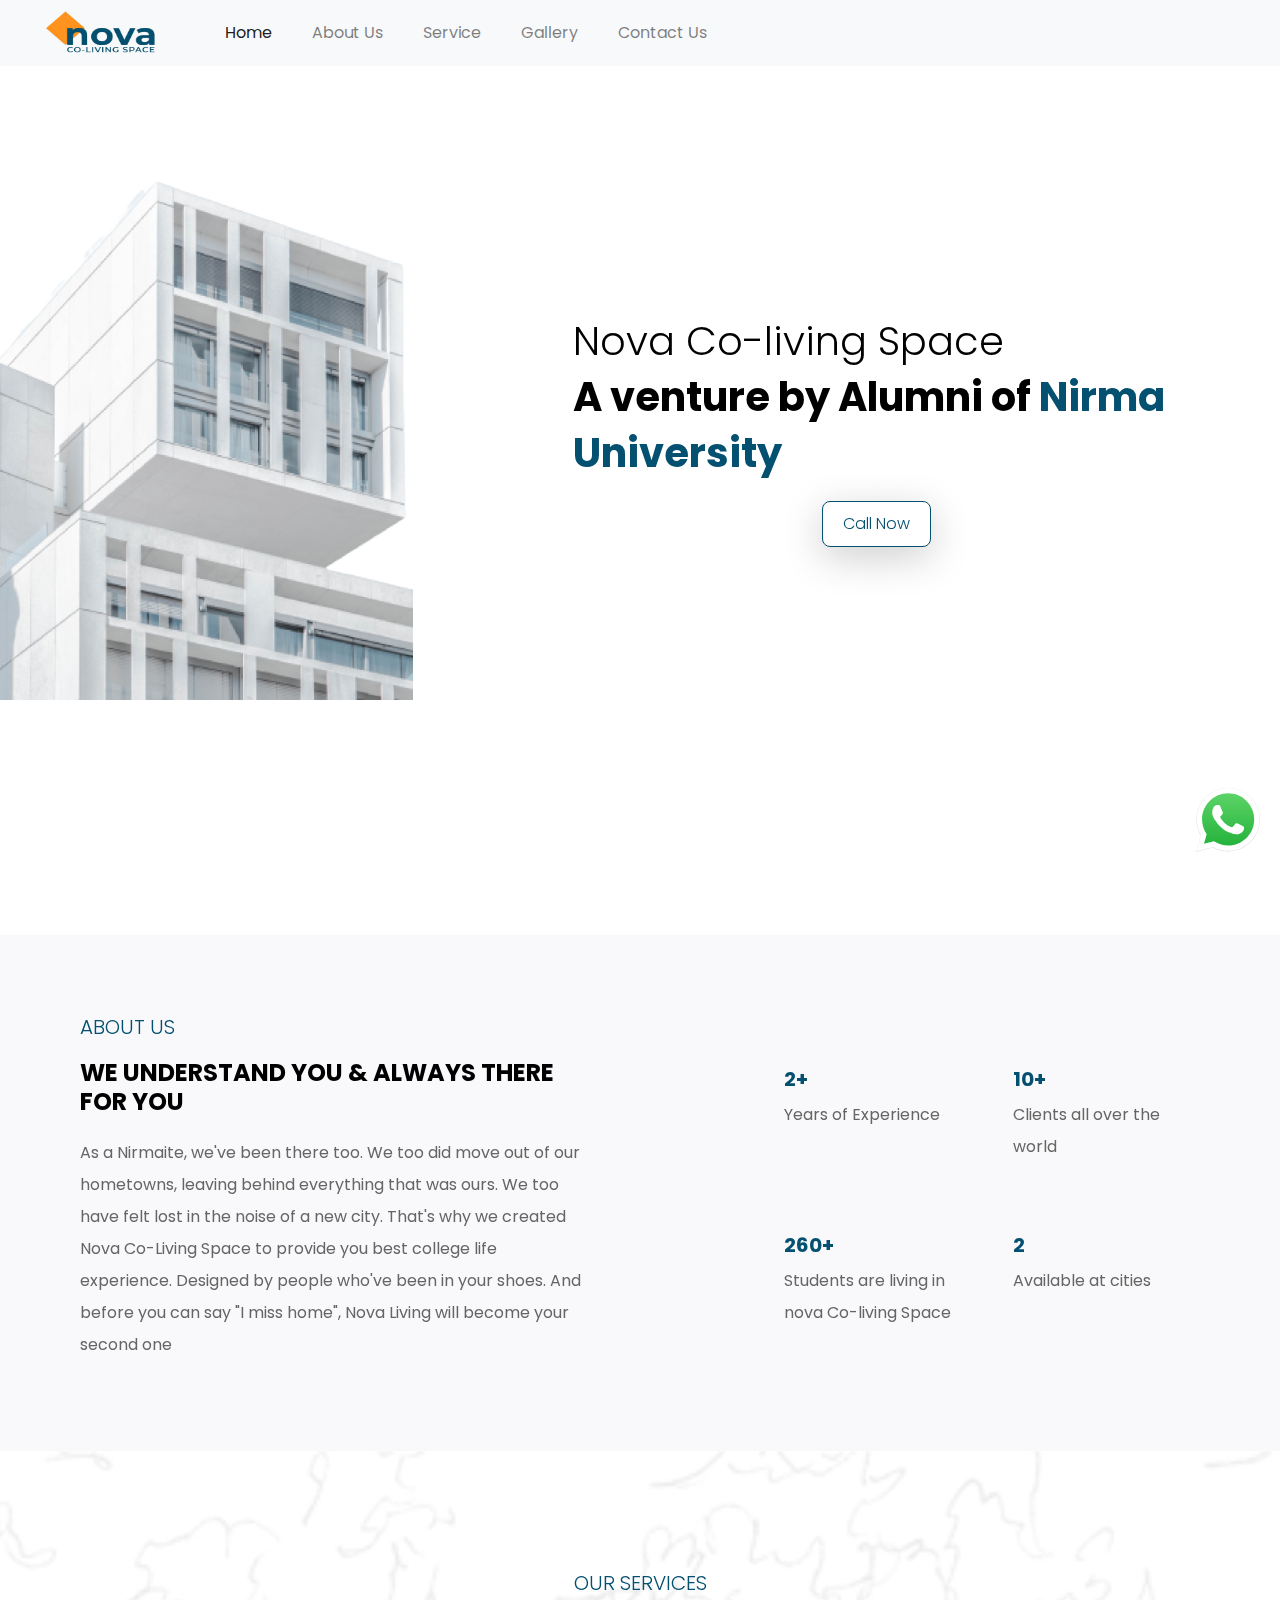
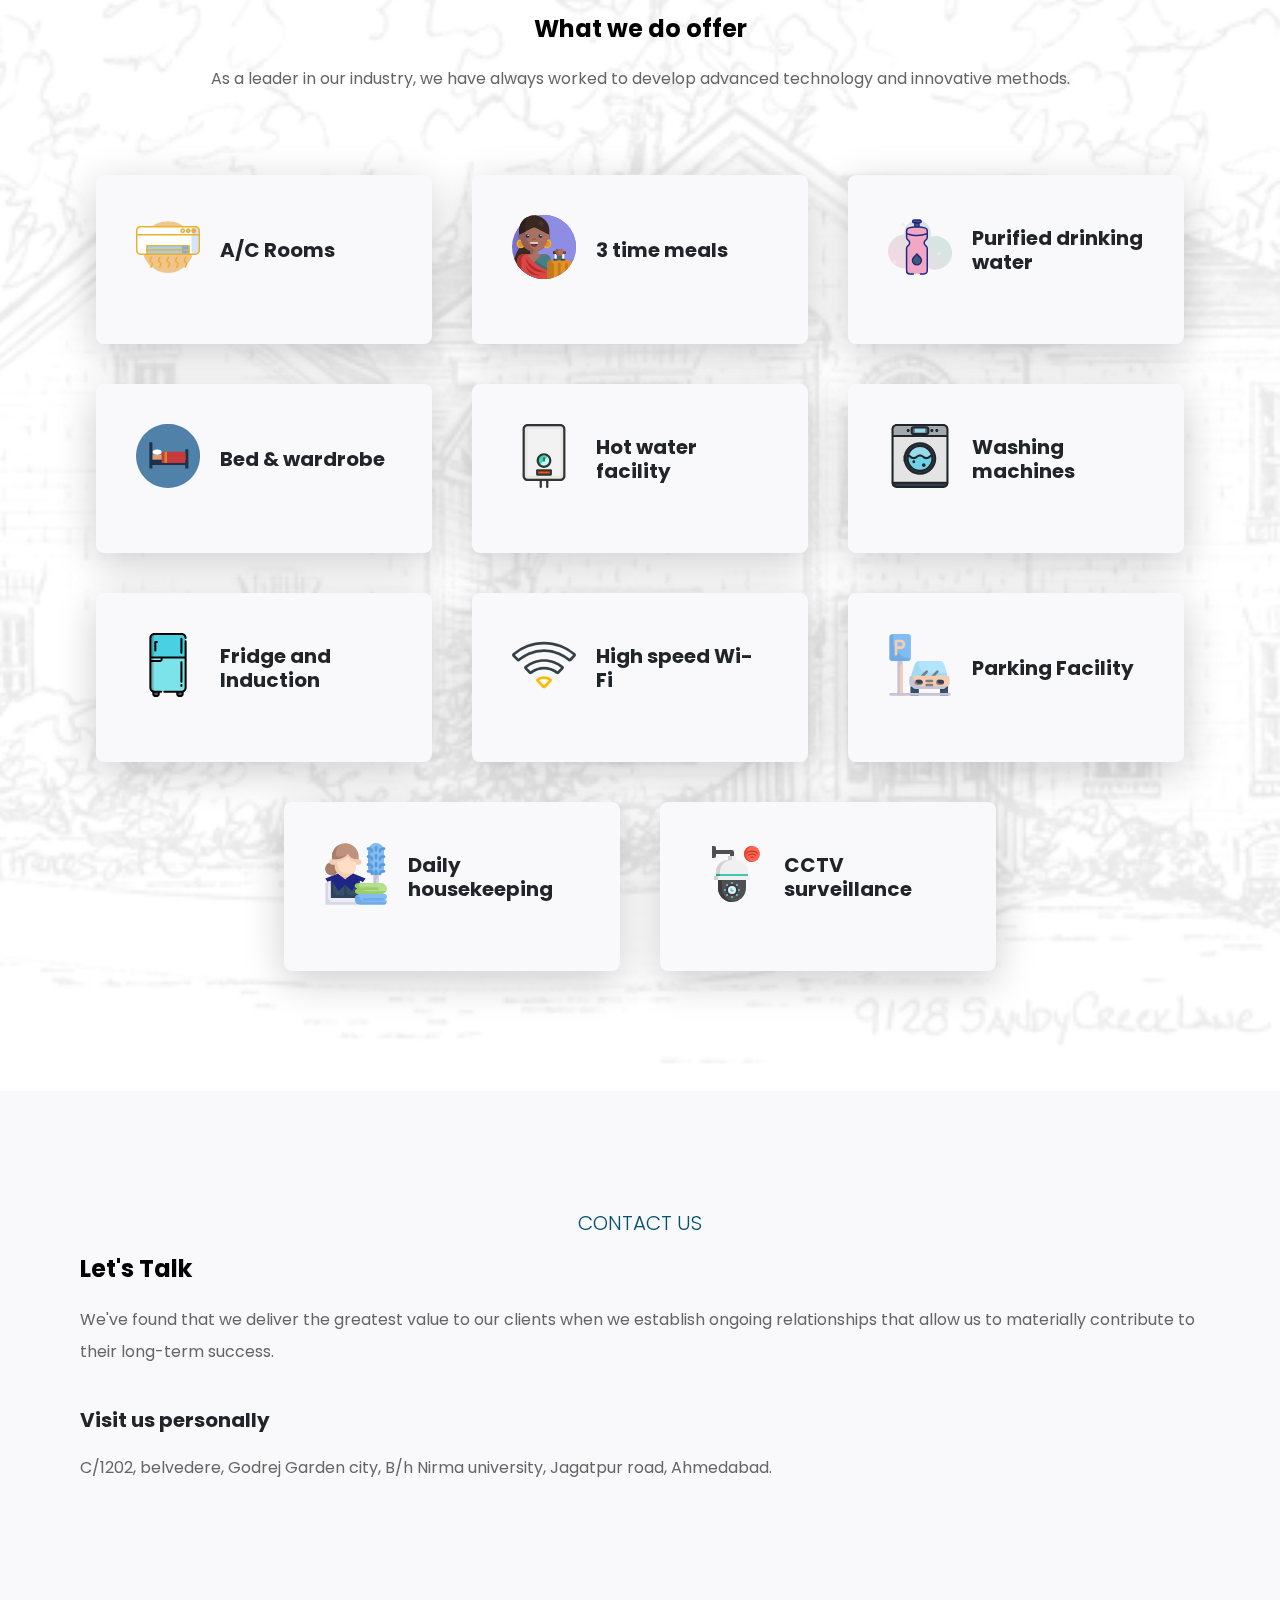
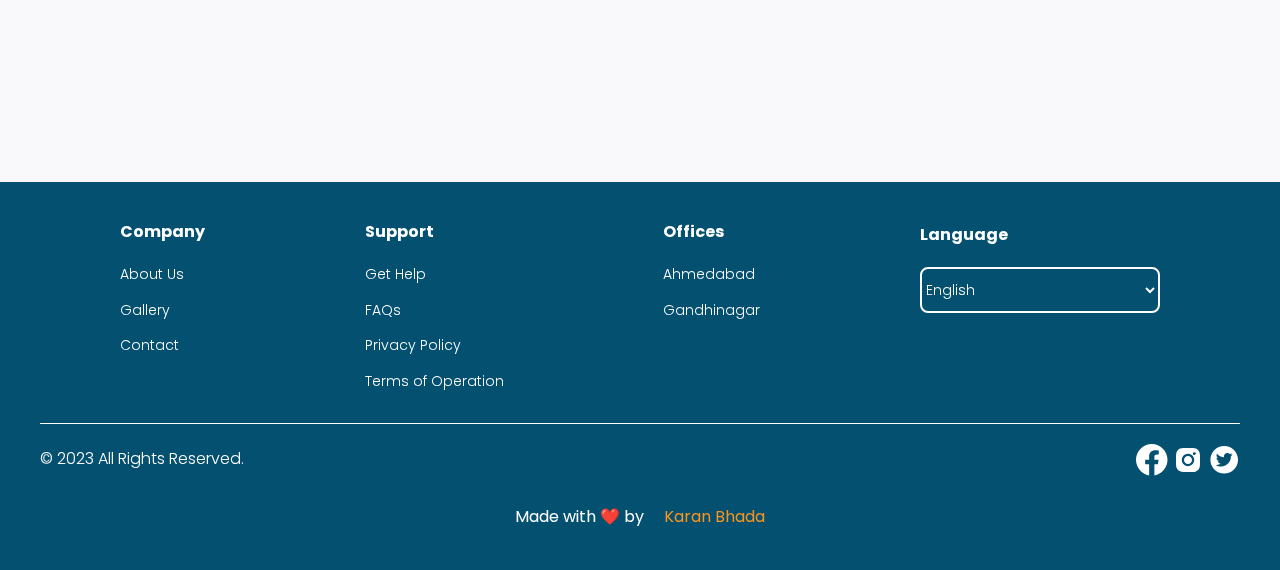
==== commit c5043c03: "." ====
--- a/index.html
+++ b/index.html
@@ -144,7 +144,7 @@
 
           <p class="who-we-are__paragraph paragraph">
             <span class="emphasis">2</span>
-            Available at cites
+            Available at cities
           </p>
         </div>
       </div>
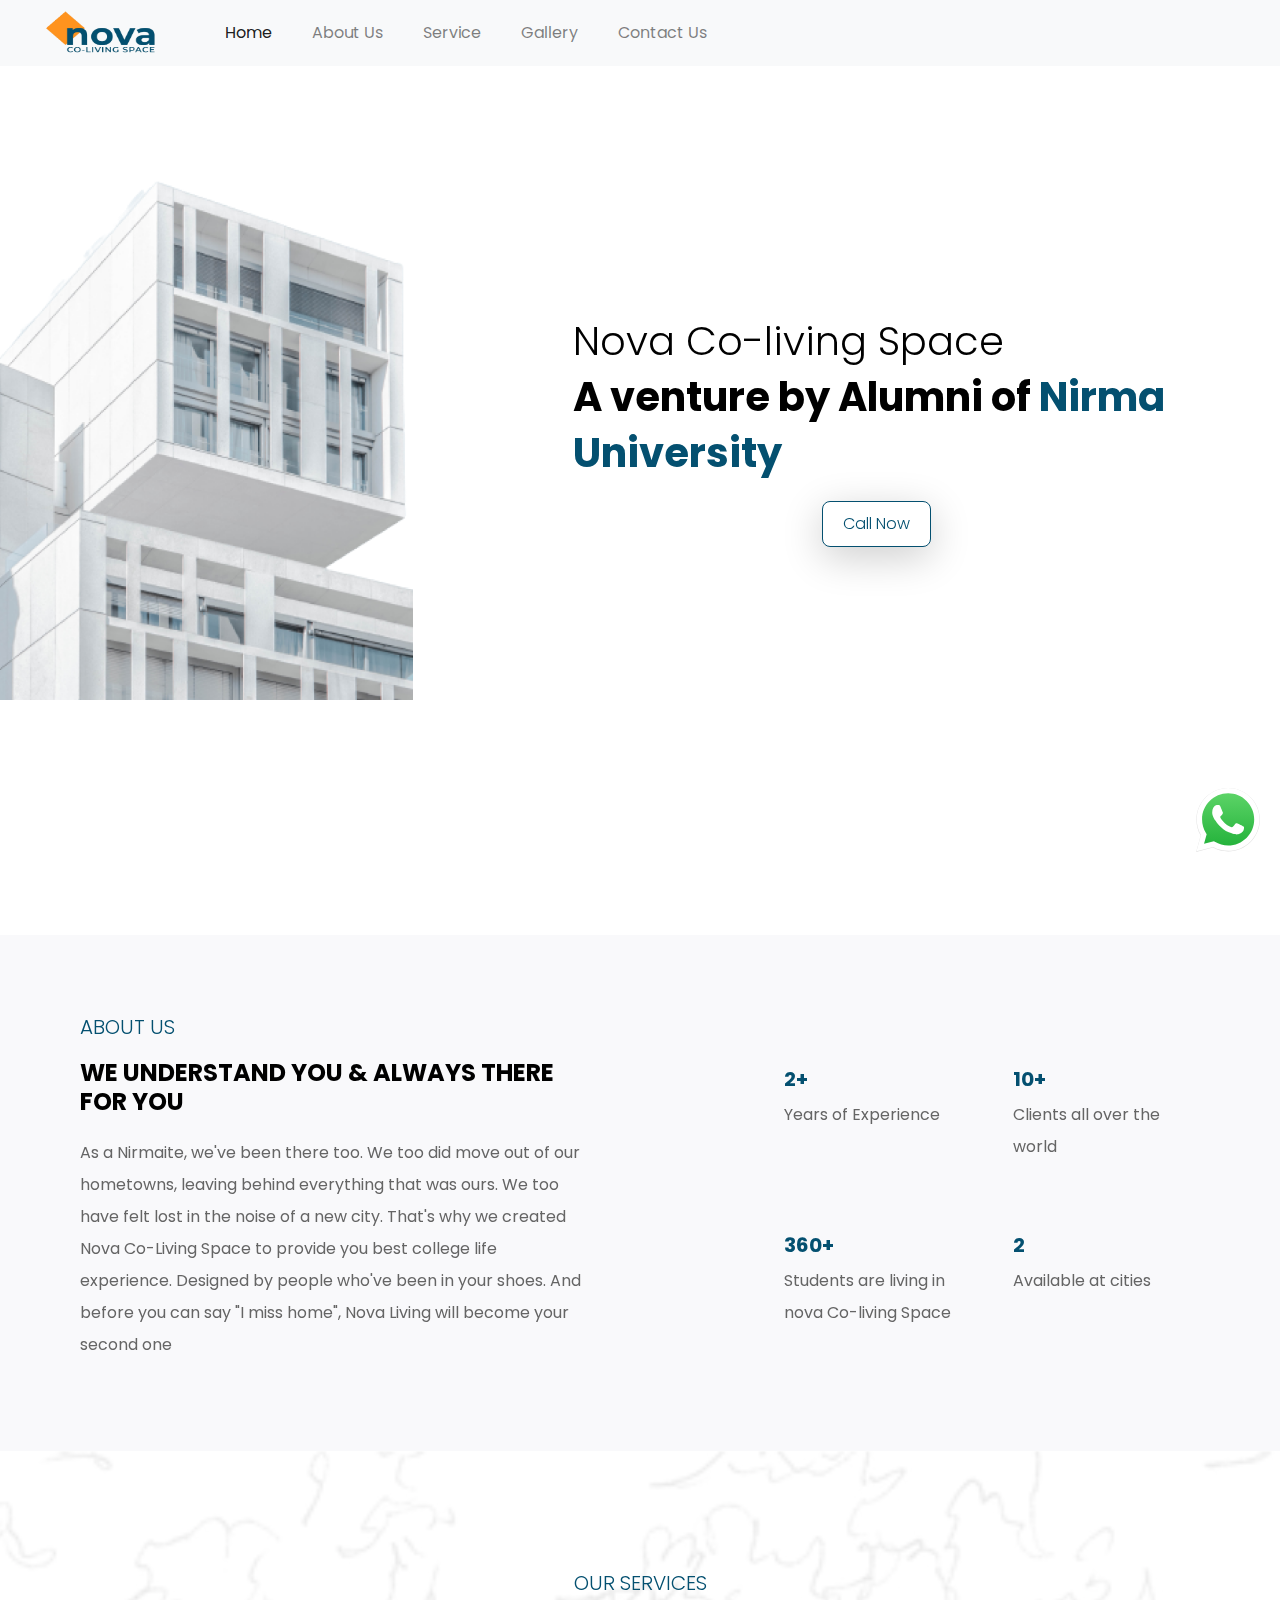
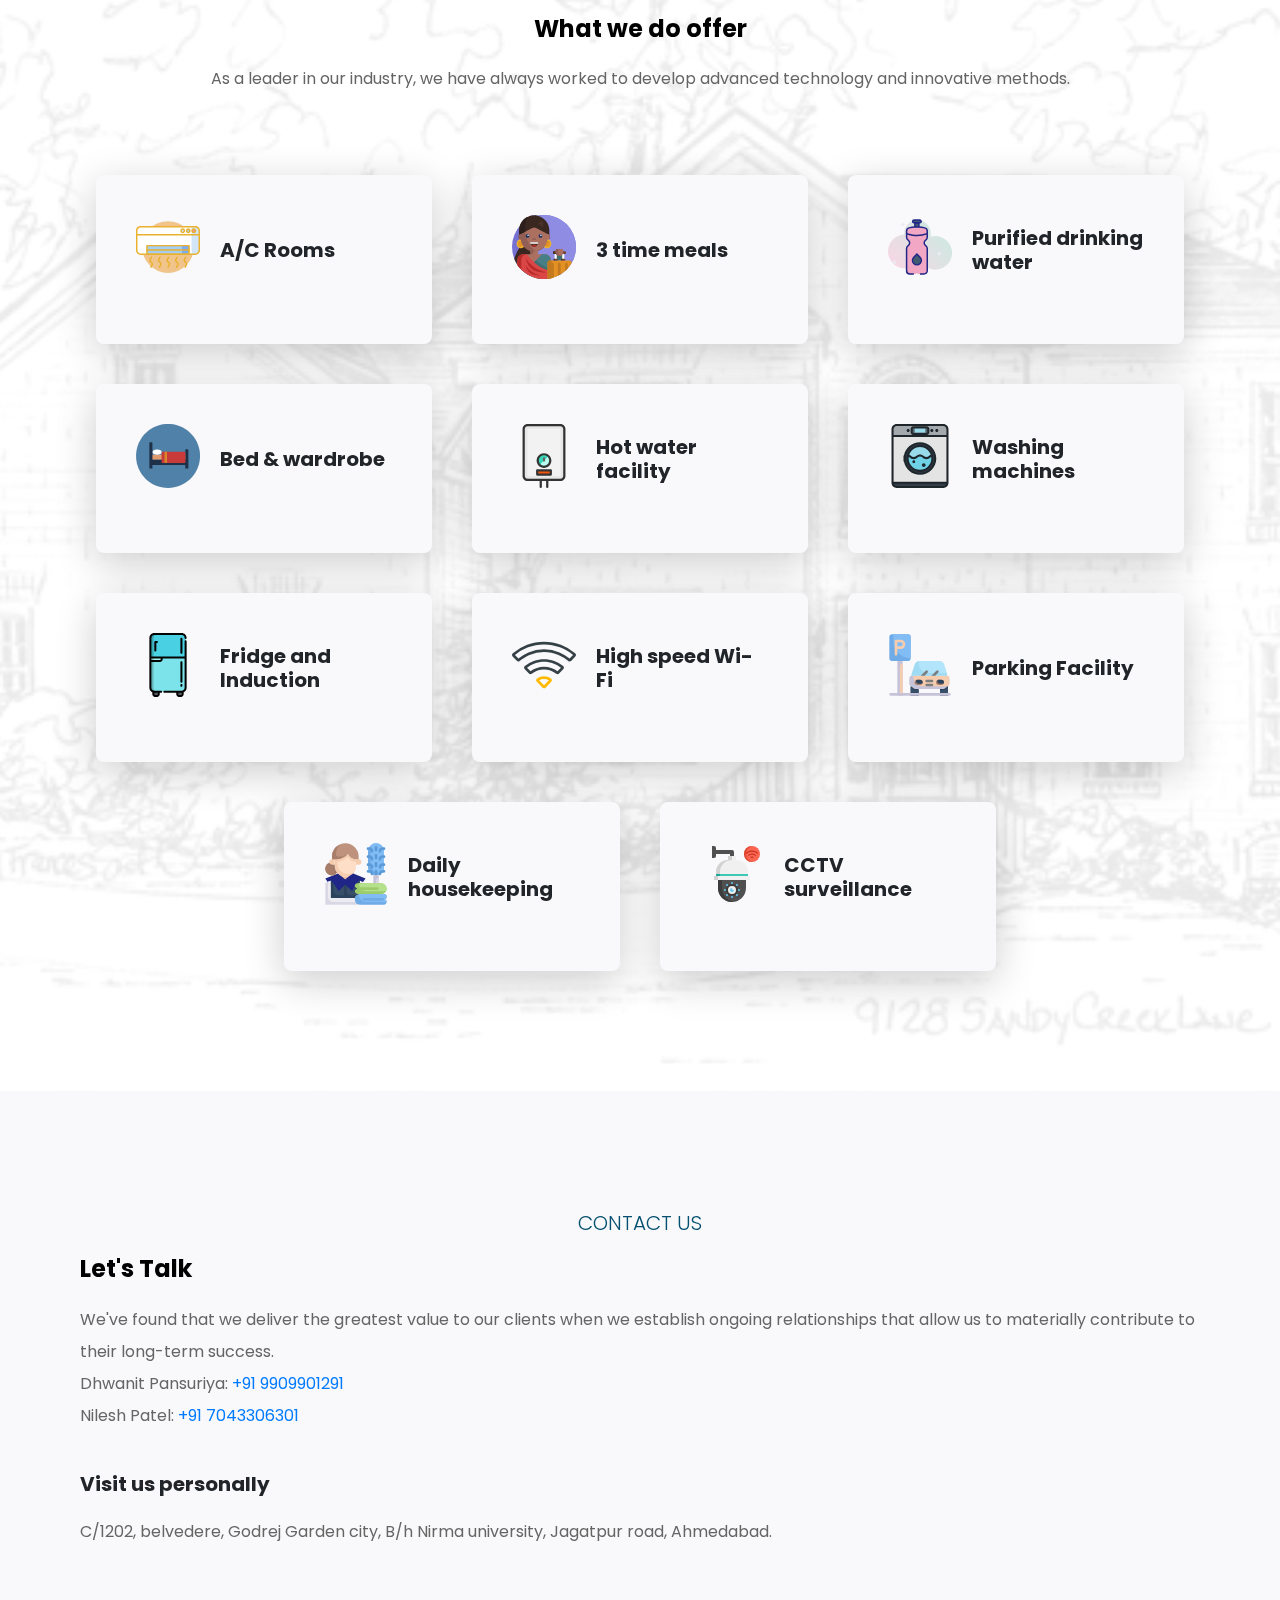
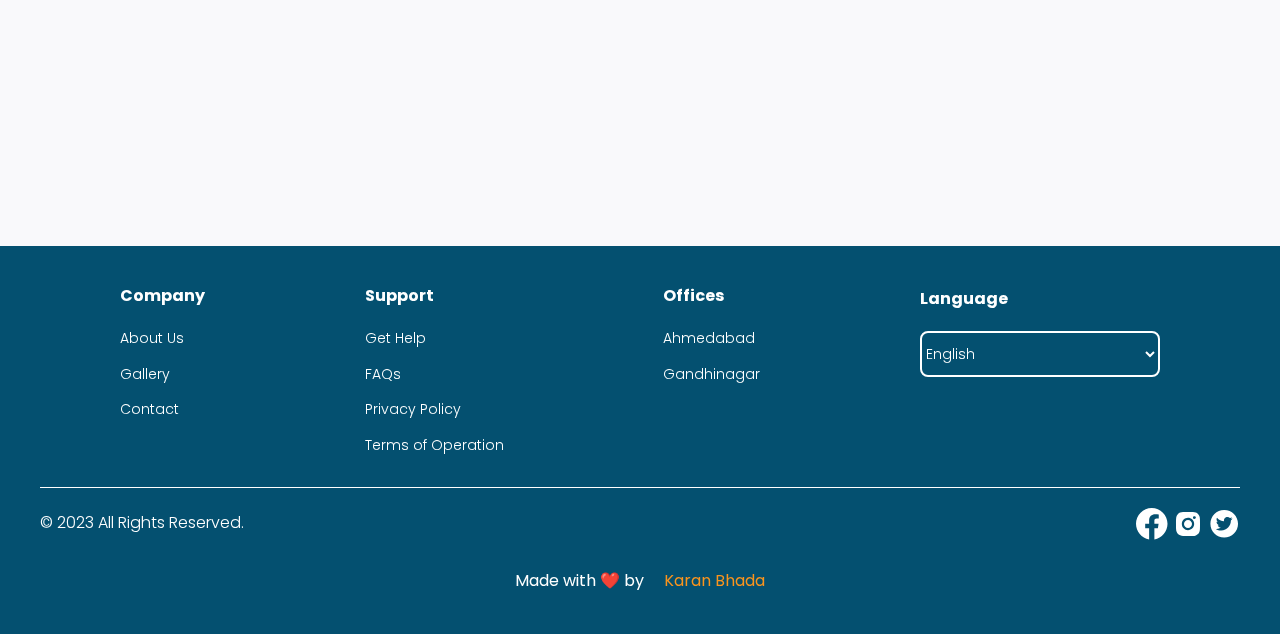
==== commit 11e03fcb: "add some contact details and change student count" ====
--- a/index.html
+++ b/index.html
@@ -1,854 +1,1412 @@
 <!DOCTYPE html>
 <html lang="en">
-
-<head>
-  <meta charset="UTF-8" />
-  <meta http-equiv="X-UA-Compatible" content="IE=edge" />
-  <meta name="viewport" content="width=device-width, initial-scale=1.0" />
-  <title>Nova Co-living Space &mdash; We understand you & Always There for you 💯</title>
-  <link rel="shortcut icon" href="img/nova.png" type="image/x-icon" />
-
-  <link rel="stylesheet" href="https://cdnjs.cloudflare.com/ajax/libs/font-awesome/6.4.0/css/all.min.css"
-    integrity="sha512-iecdLmaskl7CVkqkXNQ/ZH/XLlvWZOJyj7Yy7tcenmpD1ypASozpmT/E0iPtmFIB46ZmdtAc9eNBvH0H/ZpiBw=="
-    crossorigin="anonymous" referrerpolicy="no-referrer" />
-
-  <link rel="stylesheet" href="https://cdn.jsdelivr.net/npm/bootstrap@4.0.0/dist/css/bootstrap.min.css"
-    integrity="sha384-Gn5384xqQ1aoWXA+058RXPxPg6fy4IWvTNh0E263XmFcJlSAwiGgFAW/dAiS6JXm" crossorigin="anonymous">
-
-  <script src="https://code.jquery.com/jquery-3.2.1.slim.min.js"
-    integrity="sha384-KJ3o2DKtIkvYIK3UENzmM7KCkRr/rE9/Qpg6aAZGJwFDMVNA/GpGFF93hXpG5KkN"
-    crossorigin="anonymous"></script>
-  <script src="https://cdn.jsdelivr.net/npm/popper.js@1.12.9/dist/umd/popper.min.js"
-    integrity="sha384-ApNbgh9B+Y1QKtv3Rn7W3mgPxhU9K/ScQsAP7hUibX39j7fakFPskvXusvfa0b4Q"
-    crossorigin="anonymous"></script>
-  <script src="https://cdn.jsdelivr.net/npm/bootstrap@4.0.0/dist/js/bootstrap.min.js"
-    integrity="sha384-JZR6Spejh4U02d8jOt6vLEHfe/JQGiRRSQQxSfFWpi1MquVdAyjUar5+76PVCmYl"
-    crossorigin="anonymous"></script>
-
-
-  <!-- Development CSS -->
-  <link rel="stylesheet" href="css/style.css" />
-
-  <!-- Deployable CSS -->
-  <link rel="stylesheet" href="css/style.min.css" />
-</head>
-
-<body>
-  <div class="float-btn">
-    <span class="icon-box">
-      <a href="https://wa.me/917043306301" target="_blank">
-        <svg class="icon" xmlns="http://www.w3.org/2000/svg" width="2489" height="2500" viewBox="0 0 1219.547 1225.016"
-          id="whatsapp">
-          <path fill="#E0E0E0"
-            d="M1041.858 178.02C927.206 63.289 774.753.07 612.325 0 277.617 0 5.232 272.298 5.098 606.991c-.039 106.986 27.915 211.42 81.048 303.476L0 1225.016l321.898-84.406c88.689 48.368 188.547 73.855 290.166 73.896h.258.003c334.654 0 607.08-272.346 607.222-607.023.056-162.208-63.052-314.724-177.689-429.463zm-429.533 933.963h-.197c-90.578-.048-179.402-24.366-256.878-70.339l-18.438-10.93-191.021 50.083 51-186.176-12.013-19.087c-50.525-80.336-77.198-173.175-77.16-268.504.111-278.186 226.507-504.503 504.898-504.503 134.812.056 261.519 52.604 356.814 147.965 95.289 95.36 147.728 222.128 147.688 356.948-.118 278.195-226.522 504.543-504.693 504.543z">
-          </path>
-          <linearGradient id="a" x1="609.77" x2="609.77" y1="1190.114" y2="21.084" gradientUnits="userSpaceOnUse">
-            <stop offset="0" stop-color="#20b038"></stop>
-            <stop offset="1" stop-color="#60d66a"></stop>
-          </linearGradient>
-          <path fill="url(#a)"
-            d="M27.875 1190.114l82.211-300.18c-50.719-87.852-77.391-187.523-77.359-289.602.133-319.398 260.078-579.25 579.469-579.25 155.016.07 300.508 60.398 409.898 169.891 109.414 109.492 169.633 255.031 169.57 409.812-.133 319.406-260.094 579.281-579.445 579.281-.023 0 .016 0 0 0h-.258c-96.977-.031-192.266-24.375-276.898-70.5l-307.188 80.548z">
-          </path>
-          <path fill="#FFF" fill-rule="evenodd"
-            d="M462.273 349.294c-11.234-24.977-23.062-25.477-33.75-25.914-8.742-.375-18.75-.352-28.742-.352-10 0-26.25 3.758-39.992 18.766-13.75 15.008-52.5 51.289-52.5 125.078 0 73.797 53.75 145.102 61.242 155.117 7.5 10 103.758 166.266 256.203 226.383 126.695 49.961 152.477 40.023 179.977 37.523s88.734-36.273 101.234-71.297c12.5-35.016 12.5-65.031 8.75-71.305-3.75-6.25-13.75-10-28.75-17.5s-88.734-43.789-102.484-48.789-23.75-7.5-33.75 7.516c-10 15-38.727 48.773-47.477 58.773-8.75 10.023-17.5 11.273-32.5 3.773-15-7.523-63.305-23.344-120.609-74.438-44.586-39.75-74.688-88.844-83.438-103.859-8.75-15-.938-23.125 6.586-30.602 6.734-6.719 15-17.508 22.5-26.266 7.484-8.758 9.984-15.008 14.984-25.008 5-10.016 2.5-18.773-1.25-26.273s-32.898-81.67-46.234-111.326z"
-            clip-rule="evenodd"></path>
-          <path fill="#FFF"
-            d="M1036.898 176.091C923.562 62.677 772.859.185 612.297.114 281.43.114 12.172 269.286 12.039 600.137 12 705.896 39.633 809.13 92.156 900.13L7 1211.067l318.203-83.438c87.672 47.812 186.383 73.008 286.836 73.047h.255.003c330.812 0 600.109-269.219 600.25-600.055.055-160.343-62.328-311.108-175.649-424.53zm-424.601 923.242h-.195c-89.539-.047-177.344-24.086-253.93-69.531l-18.227-10.805-188.828 49.508 50.414-184.039-11.875-18.867c-49.945-79.414-76.312-171.188-76.273-265.422.109-274.992 223.906-498.711 499.102-498.711 133.266.055 258.516 52 352.719 146.266 94.195 94.266 146.031 219.578 145.992 352.852-.118 274.999-223.923 498.749-498.899 498.749z">
-          </path>
-        </svg>
-      </a>
-    </span>
-  </div>
-  <header class="header">
-    <!-- nav bar start -->
-    <nav id="nav-mobile" class="navbar fixed-top navbar-expand-lg navbar-light bg-light">
-      <a class="navbar-brand px-lg-5" href="#">
-        <img class="logo" src="img/nova.png" width="70" height="50" alt="">
-      </a>
-      <button class="navbar-toggler" type="button" data-toggle="collapse" data-target="#navbarNav"
-        aria-controls="navbarNav" aria-expanded="false" aria-label="Toggle navigation">
-        <span class="navbar-toggler-icon"></span>
-      </button>
-      <div class="collapse navbar-collapse" id="navbarNav">
-        <ul class="navbar-nav ">
-          <li class="nav-item active px-4">
-            <a class="nav-link" href="#">Home <span class="sr-only">(current)</span></a>
-          </li>
-          <li class="nav-item px-4">
-            <a class="nav-link" href="#aboutUs">About Us</a>
-          </li>
-          <li class="nav-item px-4">
-            <a class="nav-link" href="#service">Service</a>
-          </li>
-          <li class="nav-item px-4">
-            <a class="nav-link" href="gallery.html">Gallery</a>
-          </li>
-          <li class="nav-item px-4">
-            <a class="nav-link" href="#contact-us">Contact Us</a>
-          </li>
-        </ul>
-      </div>
-    </nav>
-    <!-- nav section end -->
-
-    <!-- hero section start -->
-    <div id="home" class="header__content u-margin-bottom-big">
-      <div class="header__hero-img-box">
-        <img src="img/hero-img-2x.png" alt="BuildCo Hero Image" srcset="img/hero-img-1x.png 1x, img/hero-img-2x.png 2x"
-          class="header__hero-img" />
-      </div>
-      <div class="header__text-box">
-        <h1 class="heading-primary u-margin-bottom-small">
-          <span class="heading-primary--sub">Nova Co-living Space</span>
-          <span class="heading-primary--main">
-            A venture by Alumni of <span class="emphasis">Nirma University</span>
-          </span>
-        </h1>
-        <div class="call-btn">
-          <a href="tel:+91 7043306301" target="_blank" class="btn btn--white">Call&nbsp;Now</a>
+  <head>
+    <meta charset="UTF-8" />
+    <meta http-equiv="X-UA-Compatible" content="IE=edge" />
+    <meta name="viewport" content="width=device-width, initial-scale=1.0" />
+    <title>
+      Nova Co-living Space &mdash; We understand you & Always There for you 💯
+    </title>
+    <link rel="shortcut icon" href="img/nova.png" type="image/x-icon" />
+
+    <link
+      rel="stylesheet"
+      href="https://cdnjs.cloudflare.com/ajax/libs/font-awesome/6.4.0/css/all.min.css"
+      integrity="sha512-iecdLmaskl7CVkqkXNQ/ZH/XLlvWZOJyj7Yy7tcenmpD1ypASozpmT/E0iPtmFIB46ZmdtAc9eNBvH0H/ZpiBw=="
+      crossorigin="anonymous"
+      referrerpolicy="no-referrer"
+    />
+
+    <link
+      rel="stylesheet"
+      href="https://cdn.jsdelivr.net/npm/bootstrap@4.0.0/dist/css/bootstrap.min.css"
+      integrity="sha384-Gn5384xqQ1aoWXA+058RXPxPg6fy4IWvTNh0E263XmFcJlSAwiGgFAW/dAiS6JXm"
+      crossorigin="anonymous"
+    />
+
+    <script
+      src="https://code.jquery.com/jquery-3.2.1.slim.min.js"
+      integrity="sha384-KJ3o2DKtIkvYIK3UENzmM7KCkRr/rE9/Qpg6aAZGJwFDMVNA/GpGFF93hXpG5KkN"
+      crossorigin="anonymous"
+    ></script>
+    <script
+      src="https://cdn.jsdelivr.net/npm/popper.js@1.12.9/dist/umd/popper.min.js"
+      integrity="sha384-ApNbgh9B+Y1QKtv3Rn7W3mgPxhU9K/ScQsAP7hUibX39j7fakFPskvXusvfa0b4Q"
+      crossorigin="anonymous"
+    ></script>
+    <script
+      src="https://cdn.jsdelivr.net/npm/bootstrap@4.0.0/dist/js/bootstrap.min.js"
+      integrity="sha384-JZR6Spejh4U02d8jOt6vLEHfe/JQGiRRSQQxSfFWpi1MquVdAyjUar5+76PVCmYl"
+      crossorigin="anonymous"
+    ></script>
+
+    <!-- Development CSS -->
+    <link rel="stylesheet" href="css/style.css" />
+
+    <!-- Deployable CSS -->
+    <link rel="stylesheet" href="css/style.min.css" />
+  </head>
+
+  <body>
+    <div class="float-btn">
+      <span class="icon-box">
+        <a href="https://wa.me/919909901291" target="_blank">
+          <svg
+            class="icon"
+            xmlns="http://www.w3.org/2000/svg"
+            width="2489"
+            height="2500"
+            viewBox="0 0 1219.547 1225.016"
+            id="whatsapp"
+          >
+            <path
+              fill="#E0E0E0"
+              d="M1041.858 178.02C927.206 63.289 774.753.07 612.325 0 277.617 0 5.232 272.298 5.098 606.991c-.039 106.986 27.915 211.42 81.048 303.476L0 1225.016l321.898-84.406c88.689 48.368 188.547 73.855 290.166 73.896h.258.003c334.654 0 607.08-272.346 607.222-607.023.056-162.208-63.052-314.724-177.689-429.463zm-429.533 933.963h-.197c-90.578-.048-179.402-24.366-256.878-70.339l-18.438-10.93-191.021 50.083 51-186.176-12.013-19.087c-50.525-80.336-77.198-173.175-77.16-268.504.111-278.186 226.507-504.503 504.898-504.503 134.812.056 261.519 52.604 356.814 147.965 95.289 95.36 147.728 222.128 147.688 356.948-.118 278.195-226.522 504.543-504.693 504.543z"
+            ></path>
+            <linearGradient
+              id="a"
+              x1="609.77"
+              x2="609.77"
+              y1="1190.114"
+              y2="21.084"
+              gradientUnits="userSpaceOnUse"
+            >
+              <stop offset="0" stop-color="#20b038"></stop>
+              <stop offset="1" stop-color="#60d66a"></stop>
+            </linearGradient>
+            <path
+              fill="url(#a)"
+              d="M27.875 1190.114l82.211-300.18c-50.719-87.852-77.391-187.523-77.359-289.602.133-319.398 260.078-579.25 579.469-579.25 155.016.07 300.508 60.398 409.898 169.891 109.414 109.492 169.633 255.031 169.57 409.812-.133 319.406-260.094 579.281-579.445 579.281-.023 0 .016 0 0 0h-.258c-96.977-.031-192.266-24.375-276.898-70.5l-307.188 80.548z"
+            ></path>
+            <path
+              fill="#FFF"
+              fill-rule="evenodd"
+              d="M462.273 349.294c-11.234-24.977-23.062-25.477-33.75-25.914-8.742-.375-18.75-.352-28.742-.352-10 0-26.25 3.758-39.992 18.766-13.75 15.008-52.5 51.289-52.5 125.078 0 73.797 53.75 145.102 61.242 155.117 7.5 10 103.758 166.266 256.203 226.383 126.695 49.961 152.477 40.023 179.977 37.523s88.734-36.273 101.234-71.297c12.5-35.016 12.5-65.031 8.75-71.305-3.75-6.25-13.75-10-28.75-17.5s-88.734-43.789-102.484-48.789-23.75-7.5-33.75 7.516c-10 15-38.727 48.773-47.477 58.773-8.75 10.023-17.5 11.273-32.5 3.773-15-7.523-63.305-23.344-120.609-74.438-44.586-39.75-74.688-88.844-83.438-103.859-8.75-15-.938-23.125 6.586-30.602 6.734-6.719 15-17.508 22.5-26.266 7.484-8.758 9.984-15.008 14.984-25.008 5-10.016 2.5-18.773-1.25-26.273s-32.898-81.67-46.234-111.326z"
+              clip-rule="evenodd"
+            ></path>
+            <path
+              fill="#FFF"
+              d="M1036.898 176.091C923.562 62.677 772.859.185 612.297.114 281.43.114 12.172 269.286 12.039 600.137 12 705.896 39.633 809.13 92.156 900.13L7 1211.067l318.203-83.438c87.672 47.812 186.383 73.008 286.836 73.047h.255.003c330.812 0 600.109-269.219 600.25-600.055.055-160.343-62.328-311.108-175.649-424.53zm-424.601 923.242h-.195c-89.539-.047-177.344-24.086-253.93-69.531l-18.227-10.805-188.828 49.508 50.414-184.039-11.875-18.867c-49.945-79.414-76.312-171.188-76.273-265.422.109-274.992 223.906-498.711 499.102-498.711 133.266.055 258.516 52 352.719 146.266 94.195 94.266 146.031 219.578 145.992 352.852-.118 274.999-223.923 498.749-498.899 498.749z"
+            ></path>
+          </svg>
+        </a>
+      </span>
+    </div>
+    <header class="header">
+      <!-- nav bar start -->
+      <nav
+        id="nav-mobile"
+        class="navbar fixed-top navbar-expand-lg navbar-light bg-light"
+      >
+        <a class="navbar-brand px-lg-5" href="#">
+          <img class="logo" src="img/nova.png" width="70" height="50" alt="" />
+        </a>
+        <button
+          class="navbar-toggler"
+          type="button"
+          data-toggle="collapse"
+          data-target="#navbarNav"
+          aria-controls="navbarNav"
+          aria-expanded="false"
+          aria-label="Toggle navigation"
+        >
+          <span class="navbar-toggler-icon"></span>
+        </button>
+        <div class="collapse navbar-collapse" id="navbarNav">
+          <ul class="navbar-nav">
+            <li class="nav-item active px-4">
+              <a class="nav-link" href="#"
+                >Home <span class="sr-only">(current)</span></a
+              >
+            </li>
+            <li class="nav-item px-4">
+              <a class="nav-link" href="#aboutUs">About Us</a>
+            </li>
+            <li class="nav-item px-4">
+              <a class="nav-link" href="#service">Service</a>
+            </li>
+            <li class="nav-item px-4">
+              <a class="nav-link" href="gallery.html">Gallery</a>
+            </li>
+            <li class="nav-item px-4">
+              <a class="nav-link" href="#contact-us">Contact Us</a>
+            </li>
+          </ul>
         </div>
-      </div>
-    </div>
-  </header>
-
-  <main>
-    <section id="aboutUs" class="who-we-are">
-      <h3 class="heading-tertiary u-margin-bottom-small">About Us</h3>
-      <div class="who-we-are__content">
-        <div class="who-we-are__left">
-          <h2 class="heading-secondary u-margin-bottom-small">WE UNDERSTAND YOU & ALWAYS THERE FOR YOU</h2>
-          <p class="paragraph">
-            As a Nirmaite, we've been there too. We too did move out of our hometowns, leaving behind everything that
-            was ours. We too have felt lost in the noise of a new city.
-            That's why we created Nova Co-Living Space to provide you best college life experience. Designed by people
-            who've been in your shoes.
-            And before you can say "I miss home", Nova Living will become your second one
-          </p>
+      </nav>
+      <!-- nav section end -->
+
+      <!-- hero section start -->
+      <div id="home" class="header__content u-margin-bottom-big">
+        <div class="header__hero-img-box">
+          <img
+            src="img/hero-img-2x.png"
+            alt="BuildCo Hero Image"
+            srcset="img/hero-img-1x.png 1x, img/hero-img-2x.png 2x"
+            class="header__hero-img"
+          />
         </div>
-
-        <div class="who-we-are__right">
-          <p class="who-we-are__paragraph paragraph">
-            <span class="emphasis">2+</span>
-            Years of Experience
-          </p>
-
-          <p class="who-we-are__paragraph paragraph">
-            <span class="emphasis">10+</span>
-            Clients all over the world
-          </p>
-
-          <p class="who-we-are__paragraph paragraph">
-            <span class="emphasis">260+</span>
-            Students are living in nova Co-living Space
-          </p>
-
-          <p class="who-we-are__paragraph paragraph">
-            <span class="emphasis">2</span>
-            Available at cities
-          </p>
-        </div>
-      </div>
-    </section>
-
-    <section id="service" class="what-we-offer">
-      <div class="heading__fix u-center-text">
-        <h3 class="heading-tertiary u-margin-bottom-small">Our services</h3>
-      </div>
-
-      <h2 class="heading-secondary u-margin-bottom-small u-center-text">
-        What we do offer
-      </h2>
-      <p class="paragraph u-margin-bottom-big u-center-text">
-        As a leader in our industry, we have always worked to develop advanced
-        technology and innovative methods.
-      </p>
-
-      <div class="what-we-offer__content-box">
-        <div class="what-we-offer__content">
-          <h4 class="what-we-offer__title u-margin-bottom-small">
-            <span class="icon-box">
-              <svg class="icon" version="1.1" id="Icon_Set" xmlns="http://www.w3.org/2000/svg" x="0" y="0"
-                viewBox="0 0 512 512" style="enable-background:new 0 0 512 512" xml:space="preserve">
-                <style>
-                  .st0 {
-                    fill: #4c4372
-                  }
-
-                  .st4 {
-                    fill: #d3e6f8
-                  }
-
-                  .st5 {
-                    fill: #a4cff2
-                  }
-                </style>
-                <circle cx="256" cy="256" r="207" style="fill:#f0c48a" />
-                <path
-                  d="M475.007 94.393H36.993c-17.193 0-31.13 13.938-31.13 31.131v157.244c0 17.193 13.938 31.131 31.13 31.131h438.014c17.192 0 31.13-13.938 31.13-31.131V125.523c0-17.193-13.938-31.13-31.13-31.13z"
-                  style="fill:#fff" />
-                <path class="st4"
-                  d="M475.007 94.393H444.48v219.506h30.527c17.192 0 31.13-13.938 31.13-31.13V125.523c0-17.192-13.938-31.13-31.13-31.13z" />
-                <circle class="st4" cx="373.923" cy="126.225" r="13.596" />
-                <circle class="st5" cx="418.096" cy="126.225" r="13.596" />
-                <circle cx="462.269" cy="126.225" r="13.597" style="fill:#fd919e" />
-                <path class="st5" d="M87.5 244.953h337v68.945h-337z" />
-                <path style="fill:#7babf1" d="M367.841 244.953H424.5v68.945h-56.659z" />
-                <path class="st0"
-                  d="M475.007 319.761H36.993C16.595 319.761 0 303.166 0 282.769V125.522C0 105.125 16.595 88.53 36.993 88.53h438.014c20.398 0 36.993 16.595 36.993 36.992v157.246c0 20.398-16.595 36.993-36.993 36.993zM36.993 100.256c-13.933 0-25.268 11.335-25.268 25.267v157.246c0 13.932 11.335 25.267 25.268 25.267h438.014c13.933 0 25.268-11.335 25.268-25.267V125.522c0-13.932-11.335-25.267-25.268-25.267H36.993z" />
-                <path class="st0"
-                  d="M506.137 163.157H5.862a5.863 5.863 0 0 1 0-11.724h500.274a5.863 5.863 0 0 1 .001 11.724zM424.5 319.761h-337a5.863 5.863 0 0 1-5.863-5.863v-68.944a5.863 5.863 0 0 1 5.863-5.862h337a5.862 5.862 0 0 1 5.862 5.862v68.944a5.862 5.862 0 0 1-5.862 5.863zM93.362 308.035h325.274v-57.22H93.362v57.22z" />
-                <path class="st0"
-                  d="M424.5 285.288h-337a5.863 5.863 0 1 1 0-11.724h337a5.862 5.862 0 1 1 0 11.724zM373.924 145.684c-10.729 0-19.459-8.729-19.459-19.459s8.729-19.459 19.459-19.459 19.459 8.729 19.459 19.459c0 10.729-8.73 19.459-19.459 19.459zm0-27.194c-4.265 0-7.733 3.47-7.733 7.734 0 4.264 3.469 7.733 7.733 7.733 4.264 0 7.733-3.47 7.733-7.733 0-4.264-3.469-7.734-7.733-7.734zM418.097 145.684c-10.73 0-19.46-8.729-19.46-19.459s8.73-19.459 19.46-19.459c10.729 0 19.458 8.729 19.458 19.459 0 10.729-8.729 19.459-19.458 19.459zm0-27.194c-4.265 0-7.734 3.47-7.734 7.734 0 4.264 3.47 7.733 7.734 7.733 4.264 0 7.733-3.47 7.733-7.733 0-4.264-3.47-7.734-7.733-7.734zM462.269 145.684c-10.729 0-19.459-8.729-19.459-19.459s8.729-19.459 19.459-19.459c10.729 0 19.459 8.729 19.459 19.459 0 10.729-8.73 19.459-19.459 19.459zm0-27.194c-4.265 0-7.733 3.47-7.733 7.734 0 4.264 3.469 7.733 7.733 7.733 4.265 0 7.733-3.47 7.733-7.733 0-4.264-3.469-7.734-7.733-7.734zM119.44 423.47a5.864 5.864 0 0 1-5.218-8.527l9.312-18.27a10.564 10.564 0 0 0 .639-8.115 10.569 10.569 0 0 0-5.286-6.191 22.212 22.212 0 0 1-11.114-13.015 22.22 22.22 0 0 1 1.345-17.063l8.562-16.801a5.859 5.859 0 0 1 7.885-2.561 5.863 5.863 0 0 1 2.562 7.886l-8.563 16.8a10.564 10.564 0 0 0-.639 8.115 10.564 10.564 0 0 0 5.287 6.191 22.214 22.214 0 0 1 11.114 13.016 22.217 22.217 0 0 1-1.344 17.062l-9.312 18.271a5.867 5.867 0 0 1-5.23 3.202zM187.951 423.47a5.863 5.863 0 0 1-5.219-8.527l9.311-18.27a10.564 10.564 0 0 0 .639-8.115 10.564 10.564 0 0 0-5.287-6.191 22.215 22.215 0 0 1-11.114-13.015 22.22 22.22 0 0 1 1.344-17.063l8.563-16.801a5.859 5.859 0 0 1 7.885-2.561 5.863 5.863 0 0 1 2.561 7.886l-8.561 16.8a10.564 10.564 0 0 0-.64 8.115 10.566 10.566 0 0 0 5.286 6.191 22.208 22.208 0 0 1 11.114 13.016 22.213 22.213 0 0 1-1.345 17.062l-9.311 18.271a5.856 5.856 0 0 1-5.226 3.202zM256.461 423.47a5.862 5.862 0 0 1-5.218-8.527l9.311-18.27a10.564 10.564 0 0 0 .64-8.115 10.569 10.569 0 0 0-5.286-6.191 22.212 22.212 0 0 1-11.114-13.015 22.22 22.22 0 0 1 1.344-17.063l8.562-16.801a5.864 5.864 0 0 1 10.448 5.325l-8.563 16.8a10.569 10.569 0 0 0-.64 8.115 10.566 10.566 0 0 0 5.286 6.191 22.213 22.213 0 0 1 11.115 13.016A22.213 22.213 0 0 1 271 401.997l-9.31 18.271a5.864 5.864 0 0 1-5.229 3.202zM324.971 423.47a5.864 5.864 0 0 1-5.218-8.527l9.312-18.27a10.564 10.564 0 0 0 .639-8.115 10.565 10.565 0 0 0-5.286-6.191 22.212 22.212 0 0 1-11.114-13.015 22.22 22.22 0 0 1 1.345-17.063l8.563-16.801a5.858 5.858 0 0 1 7.885-2.561 5.863 5.863 0 0 1 2.562 7.886l-8.563 16.8a10.564 10.564 0 0 0-.639 8.115 10.564 10.564 0 0 0 5.285 6.191 22.213 22.213 0 0 1 11.115 13.016 22.217 22.217 0 0 1-1.345 17.062l-9.312 18.271a5.865 5.865 0 0 1-5.229 3.202zM393.481 423.47a5.862 5.862 0 0 1-5.218-8.527l9.311-18.27a10.564 10.564 0 0 0 .64-8.115 10.572 10.572 0 0 0-5.286-6.191 22.209 22.209 0 0 1-11.114-13.015 22.21 22.21 0 0 1 1.345-17.063l8.561-16.801a5.86 5.86 0 0 1 7.886-2.561 5.862 5.862 0 0 1 2.56 7.886l-8.561 16.8a10.564 10.564 0 0 0-.64 8.115 10.566 10.566 0 0 0 5.286 6.191 22.218 22.218 0 0 1 11.114 13.016 22.213 22.213 0 0 1-1.345 17.062l-9.311 18.271a5.862 5.862 0 0 1-5.228 3.202z" />
-              </svg>
+        <div class="header__text-box">
+          <h1 class="heading-primary u-margin-bottom-small">
+            <span class="heading-primary--sub">Nova Co-living Space</span>
+            <span class="heading-primary--main">
+              A venture by Alumni of
+              <span class="emphasis">Nirma University</span>
             </span>
-            A/C Rooms
-          </h4>
-        </div>
-        <div class="what-we-offer__content">
-          <h4 class="what-we-offer__title u-margin-bottom-small">
-            <span class="icon-box">
-              <svg class="icon" xmlns="http://www.w3.org/2000/svg" viewBox="0 0 512 512"
-                style="enable-background:new 0 0 512 512" xml:space="preserve">
-                <style>
-                  .st0 {
-                    fill: #e9b12d
-                  }
-
-                  .st14 {
-                    fill: #c3791f
-                  }
-
-                  .st15 {
-                    fill: #e39123
-                  }
-
-                  .st16 {
-                    fill: #fff
-                  }
-
-                  .st23 {
-                    fill: #1b305c
-                  }
-
-                  .st26 {
-                    fill: #b62a2a
-                  }
-
-                  .st28 {
-                    fill: #3f6e71
-                  }
-
-                  .st36 {
-                    fill: #4c3328
-                  }
-
-                  .st51 {
-                    fill: #6f4232
-                  }
-
-                  .st226 {
-                    fill: #ac7060
-                  }
-
-                  .st227 {
-                    fill: #915f55
-                  }
-                </style>
-                <g id="BULINE">
-                  <circle id="XMLID_2709_" cx="256" cy="256" r="256" style="fill:#7770d3" />
-                </g>
-                <g id="Icons">
-                  <g id="XMLID_2194_">
-                    <path id="XMLID_3146_"
-                      d="M512 256c0 37.3-8 72.7-22.3 104.7-5.8 3.1-11.7 6.1-17.7 8.8-11 4.9-22.4 9.1-34.1 12.5-2.9.9-5.9 1.6-8.9 2.4-13 3.3-26.5 5.5-40.2 6.7-7.2.6-14.5 1-21.8 1h-1c-10.7 0-21.2-.6-31.5-1.9-6.3-.8-12.6-1.8-18.8-3-.4-.1-.8-.1-1.2-.2-1.1-.2-2.2-.4-3.3-.7-.1 0-.2 0-.3-.1-8.8-1.9-17.5-4.3-26-7.1-26-8.5-50.1-21-71.8-36.8-5.2-3.8-10.4-7.9-15.3-12-5.8-5-11.4-10.2-16.8-15.6-4.1-4.1-8-8.3-11.7-12.7-3.5-4.1-6.9-8.2-10.2-12.5-1.1-1.4-2.2-2.9-3.2-4.3-2.6-3.6-5.1-7.2-7.5-10.9-.1-.2-.2-.4-.4-.5-12.1-18.5-21.8-38.7-28.8-60-8.3-25.3-12.9-52.3-13-80.4v-2.2c.1-33.4 6.6-65.3 18.2-94.6 3.6-9.1 7.7-18 12.3-26.5 12.8-4.6 26.7-7.2 41.1-7.2h.2c8.8 0 17.3.9 25.6 2.7C220.5 1.9 238 0 256 0c141.4 0 256 114.6 256 256z"
-                      style="fill:#8f8ce3" />
-                    <path id="XMLID_2283_"
-                      d="M298.8 158.7v-35.3C298.8 65.5 258 17 203.6 5.3c-8.2-1.8-16.8-2.7-25.6-2.7h-.2c-14.4 0-28.3 2.5-41.1 7.2-5.3 1.9-10.4 4.2-15.3 6.8-.6.3-1.2.6-1.8 1-1.2.6-2.4 1.3-3.5 2-.6.3-1.2.7-1.7 1-1.5.9-3 1.9-4.4 2.9-.7.5-1.3.9-2 1.4-1.4 1-2.7 2-4 3-.3.2-.7.5-1 .8-.6.4-1.1.9-1.7 1.3-.3.2-.6.5-.9.8-.4.3-.8.7-1.3 1.1-.2.1-.3.2-.5.4-.7.6-1.3 1.2-1.9 1.7-.8.8-1.6 1.5-2.4 2.3-.6.5-1.1 1.1-1.6 1.6l-2.4 2.4c-.6.6-1.2 1.3-1.8 1.9-.6.7-1.3 1.4-1.9 2.2l-1.8 2.1c-.7.9-1.4 1.8-2.2 2.7-.5.6-1 1.3-1.5 1.9l-.1.1c-1.2 1.5-2.3 3.1-3.3 4.7-.5.8-1.1 1.6-1.6 2.4-.5.8-1 1.6-1.5 2.5-.5.8-.9 1.6-1.4 2.4l-.3.6-1.2 2.1c-.4.7-.7 1.4-1.1 2.1-.2.3-.4.7-.5 1 0 .1-.1.1-.1.2-.8 1.5-1.5 3.1-2.2 4.6-.8 1.8-1.6 3.6-2.3 5.4-.4.9-.7 1.8-1.1 2.8-.8 2.3-1.6 4.6-2.3 7-.4 1.5-.9 2.9-1.2 4.4-.5 1.9-.9 3.9-1.4 5.8-.4 2-.8 4-1.1 6-.1 1-.3 2-.4 3-.1 1-.2 2-.4 3-.3 3-.5 6.1-.6 9.2V158c-2 2.5-3.2 5.7-3.2 9.2v14.1c0 7.6 5.8 13.9 13.3 14.7.5.1 1 .1 1.5.1h2.7c1 9.1 3.2 17.9 6.4 26.2 0 0 0 .1.1.1v.1c.2.7.5 1.3.8 2 0 .1.1.2.1.3.3.7.5 1.3.8 2 0 .1.1.2.1.3.3.6.6 1.3.9 1.9.1.1.1.2.2.3.3.6.6 1.2.9 1.9.1.1.1.2.2.3.3.6.6 1.2.9 1.9.1.1.1.2.1.3l.3.6c-5.8 5.5-11.6 12.1-17.2 19.5-2.6 3.3-5.1 6.9-7.6 10.6-11.7 17.2-22.6 38.1-31.5 61.3-3.3 8.5-6.1 16.9-8.6 25.2 6.8 17.2 15.5 33.4 25.7 48.5 9 13.3 19.2 25.7 30.4 37 .3.4.7.7 1.1 1.1 4.4 4.4 8.9 8.6 13.7 12.6 6.7-7.6 13.3-16.4 19.6-26.3 1.2-1.8 2.3-3.7 3.5-5.6l3-5.1c3.9-6.8 7.7-14 11.3-21.5 2.3-4.9 4.6-9.9 6.7-15.1 1.2-2.8 2.3-5.7 3.4-8.6 2.9-7.6 5.5-15.1 7.8-22.6 2.4-7.7 4.4-15.3 6-22.8 0-.2.1-.4.1-.6.6-2.4 1.1-4.9 1.5-7.3 1.7-9 3-17.6 3.6-25.9.2 0 .3.1.5.1h.2c.4.1.8.1 1.2.2.2 0 .4.1.7.1.3 0 .5.1.8.1.2 0 .4.1.5.1.4.1.9.1 1.3.2.1 0 .3 0 .4.1.1 0 .2 0 .4.1.2 0 .4.1.6.1.4.1.8.1 1.3.2.2 0 .5.1.7.1.6.1 1.3.2 1.9.2.2 0 .5.1.7.1.7.1 1.4.1 2 .2h.6c.8.1 1.5.1 2.3.1h.3c1.8.1 3.6.1 5.4.1h.2c1.4 0 2.8 0 4.2-.1h1c1.3-.1 2.6-.2 3.8-.3h.7c.3 0 .5-.1.8-.1.6-.1 1.3-.1 1.9-.2.5-.1 1-.1 1.4-.2.2 0 .4-.1.7-.1 1.4-.2 2.7-.4 4.1-.6.1 0 .2 0 .3-.1 46.1-8.3 81.9-46.1 87.1-93.1h3.1c8.2 0 14.8-6.6 14.8-14.8v-14.1c.1-3-1-6-2.7-8.4zm-241.5-.9c.1-.1.2-.2.3-.4l.5-.5c-.3.3-.6.6-.8.9z"
-                      style="fill:#3a2820" />
-                    <path id="XMLID_2955_" class="st226"
-                      d="M185.2 334.2h-15.1c-12.1 0-21.9-9.8-21.9-21.9v-36.1c0-12.1 9.8-21.9 21.9-21.9h15.1c12.1 0 21.9 9.8 21.9 21.9v36.1c0 12.1-9.8 21.9-21.9 21.9z" />
-                    <path id="XMLID_2953_" class="st227"
-                      d="M188 334c-1 .2-2.1.2-3.2.2h-15.1c-12.1 0-21.9-9.8-21.9-21.9v-36.1c0-12.1 9.8-21.9 21.9-21.9h15.1c1.1 0 2.1.1 3.2.2-10.6 1.5-18.7 10.7-18.7 21.7v36.1c0 11 8.1 20.1 18.7 21.7z" />
-                    <path id="XMLID_3024_"
-                      d="M226.4 40.5c8.8 4.4 21.2 13.1 28.3 29.5 1.6 3.6-2.2 7.3-5.7 5.6-2.3-1.1-4.7 1.3-3.7 3.6 1.5 3.4 3.3 7.7 4.9 12.1 1.6 4.5-4.2 7.8-7.3 4.2-8.2-9.6-20.4-20.8-33.1-22.4-1.4-.2-2.2-1.8-1.4-3 1.8-2.9 5.4-7.3 11.1-8.9 5.1-1.4 8.4-6.5 7.3-11.6-.4-2-1.3-4.1-2.8-6.3-1.3-1.5.5-3.7 2.4-2.8z"
-                      style="fill:#49332a" />
-                    <path id="XMLID_2963_" class="st28" d="M351.5 306.8h63.2v56.9h-63.2z" />
-                    <ellipse id="XMLID_2961_" class="st0" cx="70.4" cy="229.8" rx="33.8" ry="37" />
-                    <ellipse id="XMLID_2959_" class="st15" cx="70.4" cy="229.8" rx="22.3" ry="24.5" />
-                    <ellipse id="XMLID_2958_" class="st0" cx="281.1" cy="229.8" rx="33.8" ry="37" />
-                    <ellipse id="XMLID_2957_" class="st15" cx="281.1" cy="229.8" rx="22.3" ry="24.5" />
-                    <path id="XMLID_3045_" class="st226"
-                      d="M311.1 361.5V506c-.1 0-.2.1-.3.1-8.6 1.9-17.4 3.3-26.4 4.3-4.4.5-8.9.9-13.4 1.1h-30.1C183 508.2 130.3 485.6 89 450c-4.7-4-9.3-8.3-13.7-12.6l-1.1-1.1c-11.2-11.3-21.4-23.7-30.4-37v-37.8c0-25.9 21-46.9 46.9-46.9h173.5c25.9 0 46.9 21 46.9 46.9z" />
-                    <path id="XMLID_2952_" class="st226"
-                      d="M298.8 158.7c-2.7-3.8-7.1-6.2-12-6.2h-2.5L193 103c-9.7-5.3-21.5-5.3-31.2 0l-91.2 49.5h-2c-4.7 0-8.8 2.2-11.5 5.6-2 2.5-3.2 5.7-3.2 9.2v14.1c0 8.2 6.6 14.8 14.8 14.8h2.7c1 9.1 3.2 17.9 6.4 26.2 0 .1 0 .1.1.2.3.7.5 1.4.8 2.1 0 .1.1.2.1.3.3.7.5 1.3.8 2 0 .1.1.2.1.3.3.6.6 1.3.9 1.9.1.1.1.2.2.3.3.6.6 1.2.9 1.9.1.1.1.2.2.3.3.6.6 1.2.9 1.9 0 .1.1.2.1.3.3.6.7 1.3 1 1.9 0 .1.1.1.1.2 2.3 4.1 4.8 8 7.5 11.7.1.1.1.2.2.3.4.5.7 1 1.1 1.5.1.2.3.3.4.5.3.4.7.9 1.1 1.3.2.2.3.4.5.6.3.4.7.8 1 1.2.2.2.4.5.6.7.3.4.7.8 1 1.2.2.2.4.5.6.7.3.4.7.7 1 1.1l.7.7 1 1c.2.3.5.5.7.8l1 1 .8.8c.3.3.7.6 1 .9.3.3.6.5.8.8.3.3.6.6 1 .9.3.3.6.5.9.8.3.3.6.6.9.8.3.3.7.6 1 .9.3.2.6.5.9.7.5.4 1.1.9 1.6 1.3.2.2.4.3.6.5.6.4 1.1.9 1.7 1.3.2.2.5.3.7.5.4.3.9.7 1.3 1 .2.2.5.4.8.5.4.3.9.6 1.3.9.3.2.5.4.8.5.4.3.9.6 1.3.9.3.2.5.3.8.5.4.3.9.5 1.3.8.3.2.5.3.8.5.4.3.9.5 1.3.8.3.2.5.3.8.5.5.3.9.5 1.4.8.3.1.5.3.8.4.5.3 1 .5 1.4.8.3.1.5.3.8.4.5.3 1 .5 1.5.7.2.1.5.2.7.4.5.3 1.1.5 1.6.7.2.1.5.2.7.3.6.3 1.2.5 1.8.8.2.1.4.2.6.2.7.3 1.4.6 2.1.8.1 0 .2.1.3.1 2.4.9 4.9 1.8 7.3 2.6.1 0 .1 0 .2.1.7.2 1.5.5 2.3.7.2 0 .3.1.5.1.7.2 1.3.4 2 .5.2.1.4.1.6.2.6.2 1.3.3 1.9.5.2.1.5.1.7.2.6.1 1.2.3 1.8.4.2.1.5.1.7.1l1.8.3c.3 0 .5.1.8.1l1.8.3c.3 0 .5.1.8.1.6.1 1.2.2 1.9.3.2 0 .5.1.7.1.6.1 1.3.2 1.9.2.2 0 .5 0 .7.1.7.1 1.4.1 2.1.2h.6c.8.1 1.5.1 2.3.1h.3c1.8.1 3.6.1 5.4.1h.2c1.4 0 2.8 0 4.2-.1h.6l4.2-.3c.2 0 .4 0 .7-.1 1.4-.1 2.8-.3 4.1-.5.2 0 .4-.1.7-.1 1.4-.2 2.7-.4 4.1-.6.1 0 .2 0 .3-.1 46.1-8.3 81.9-46.1 87.1-93.1h3.1c8.2 0 14.8-6.6 14.8-14.8v-14.1c-.1-3.2-1.2-6.2-2.9-8.6z" />
-                    <path id="XMLID_3010_"
-                      d="M310.8 361.5v144.6c-8.6 1.9-17.4 3.3-26.4 4.3-4.4.5-8.9.9-13.4 1.1h-30.1C183 508.2 130.3 485.6 89 450c-4.7-4-9.3-8.3-13.7-12.6 11.6-3.8 22.7-8.4 33.3-13.7 1.5-.8 3.1-1.5 4.6-2.3l5.7-3c6.2-3.4 12.2-7 18-10.7 5.5-3.5 10.8-7.2 16-10.9 8.8-6.4 16.9-12.9 24.5-19.5 14-12.2 26.1-24.3 35.7-35 10.5-11.6 18.3-21.5 23-27.6H264c25.8-.1 46.8 20.9 46.8 46.8z"
-                      style="fill:#487f87" />
-                    <path id="XMLID_3007_"
-                      d="M311.1 445.2V506c-.1 0-.2.1-.3.1-8.6 1.9-17.4 3.3-26.4 4.3-4.4.5-8.9.9-13.4 1.1h-30.1C183 508.2 130.3 485.6 89 450c-4.7-4-9.3-8.3-13.7-12.6l-1.1-1.1c-11.2-11.3-21.4-23.7-30.4-37v-37.8c0-25.9 21-46.9 46.9-46.9h27.9v.1c5.1 6.7 13.8 17.7 25.7 30.6 9.2 9.9 20.2 20.9 33 32 28.2 24.4 64.7 48.9 107.1 61.7 8.6 2.6 17.3 4.7 26.4 6.2h.3z"
-                      style="fill:#da4545" />
-                    <path id="XMLID_2945_" class="st28"
-                      d="M310.9 431.3v13.9c-53.8-9.1-99.6-38.6-133.5-67.9 5.3-4.6 10.3-9.2 15.1-13.7 30.2 26.9 70.7 54.9 118.4 67.7z" />
-                    <path id="XMLID_3008_" class="st26"
-                      d="M121.2 314.6c-.8 0-1.7 0-2.5.1-24.7 1.3-44.4 21.8-44.4 46.8v74.8c-11.2-11.3-21.4-23.7-30.4-37v-37.8c0-25.9 21-46.9 46.9-46.9h30.4z" />
-                    <path id="XMLID_2941_" class="st26"
-                      d="M110.3 341.4s35.8 88.8 170.8 117.5c0 0-149.5 21.2-170.8-117.5z" />
-                    <path id="XMLID_2939_" class="st26"
-                      d="M108 400.4s25.1 62.2 119.7 82.3c.1 0-104.7 14.8-119.7-82.3z" />
-                    <path id="XMLID_2937_" class="st227"
-                      d="m190.1 290.2-2.7.3c-.2 0-.4 0-.6.1l-4.2.3h-.6c-1.4.1-2.8.1-4.2.1h-.2c-1.8 0-3.6-.1-5.4-.1h-.4c-.8 0-1.5-.1-2.3-.1h-.6c-.7-.1-1.4-.1-2-.2-.2 0-.5-.1-.7-.1-.6-.1-1.3-.1-1.9-.2-.2 0-.5-.1-.7-.1-.6-.1-1.2-.2-1.9-.3-.3 0-.5-.1-.7-.1l-1.8-.3c-.2 0-.5-.1-.7-.1l-1.8-.3c-.3-.1-.5-.1-.7-.2-.6-.1-1.2-.3-1.8-.4-.2-.1-.5-.1-.7-.2-.6-.1-1.2-.3-1.9-.5-.2-.1-.4-.1-.6-.2-.7-.2-1.3-.4-2-.5-.2 0-.3-.1-.5-.1-.7-.2-1.5-.4-2.3-.7-.1 0-.1 0-.2-.1-2.5-.8-4.9-1.6-7.3-2.6-.1 0-.2-.1-.3-.1-.7-.3-1.4-.6-2.1-.8-.2-.1-.4-.2-.6-.2-.6-.2-1.2-.5-1.8-.8-.2-.1-.5-.2-.7-.3-.5-.2-1.1-.5-1.6-.7-.2-.1-.5-.2-.7-.4-.5-.2-1-.5-1.5-.7-.3-.1-.5-.3-.8-.4-.5-.2-1-.5-1.4-.8-.3-.1-.5-.3-.8-.4-.5-.3-.9-.5-1.4-.8-.3-.2-.6-.3-.8-.5-.4-.3-.9-.5-1.3-.8-.3-.2-.6-.3-.8-.5-.4-.3-.9-.6-1.3-.8-.3-.2-.5-.3-.8-.5-.4-.3-.9-.6-1.3-.9-.3-.2-.5-.3-.8-.5-.4-.3-.9-.6-1.3-.9-.3-.2-.5-.3-.8-.5-.5-.3-.9-.6-1.3-1-.2-.2-.5-.3-.7-.5-.6-.4-1.1-.9-1.7-1.3-.2-.2-.4-.3-.6-.5-.5-.4-1.1-.9-1.6-1.3-.3-.2-.6-.5-.9-.7-.3-.3-.7-.6-1-.9-.3-.3-.6-.5-.9-.8-.3-.3-.6-.5-.9-.8-.3-.3-.6-.6-1-.9-.3-.3-.6-.5-.8-.8-.3-.3-.6-.6-1-.9l-.8-.8-1-1c-.2-.3-.5-.5-.7-.8l-1-1-.7-.7c-.3-.4-.7-.7-1-1.1-.2-.2-.4-.5-.6-.7-.3-.4-.7-.8-1-1.2-.2-.2-.4-.5-.6-.7-.3-.4-.7-.8-1-1.2-.2-.2-.3-.4-.5-.6-.4-.4-.7-.9-1.1-1.3-.1-.2-.3-.3-.4-.5-.4-.5-.7-1-1.1-1.5-.1-.1-.1-.2-.2-.3-2.8-3.7-5.3-7.7-7.5-11.7 0-.1-.1-.1-.1-.2-.3-.6-.7-1.2-1-1.9-.1-.1-.1-.2-.1-.3-.3-.6-.6-1.2-.9-1.9-.1-.1-.1-.2-.2-.3-.3-.6-.6-1.2-.9-1.9-.1-.1-.1-.2-.2-.3-.3-.6-.6-1.3-.9-1.9 0-.1-.1-.2-.1-.3-.3-.7-.6-1.3-.8-2 0-.1-.1-.2-.1-.3-.3-.7-.6-1.4-.8-2 0-.1 0-.1-.1-.2-3.2-8.3-5.3-17-6.4-26.2h-2.7c-8.2 0-14.8-6.6-14.8-14.8v-14.1c0-3.5 1.2-6.7 3.2-9.2 2.7-3.4 6.9-5.6 11.5-5.6h2l35.7-19.4c6.3 68.2 38.5 126.2 83.6 157.2z" />
-                    <path id="XMLID_2936_"
-                      d="M105.1 107.6c0 8.6.4 17.2 1.2 25.5l-35.7 19.4h-2c-4.7 0-8.8 2.2-11.5 5.6v-34.6c0-46.3 26.1-86.6 64.4-106.8-10.5 27.4-16.4 58.2-16.4 90.9z"
-                      style="fill:#2d1f1b" />
-                    <circle id="XMLID_2935_" class="st23" cx="125" cy="167.1" r="14.7" />
-                    <circle id="XMLID_2934_" class="st16" cx="128.7" cy="162.4" r="6.5" />
-                    <circle id="XMLID_2933_" class="st23" cx="227.8" cy="167.1" r="14.7" />
-                    <circle id="XMLID_2932_" class="st16" cx="231.5" cy="162.4" r="6.5" />
-                    <path id="XMLID_2931_" class="st227"
-                      d="M183.8 200.8h-13.2c-4.4 0-7.9-3.5-7.9-7.9s3.5-7.9 7.9-7.9h13.2c4.4 0 7.9 3.5 7.9 7.9s-3.6 7.9-7.9 7.9z" />
-                    <path id="XMLID_2928_" class="st36"
-                      d="M206.1 218.8c1.5 0 2.8 1.3 2.8 2.8 0 2.9-.4 5.7-1.1 8.3-1.7 6.2-5.1 11.6-9.8 15.6-5.6 4.9-12.9 7.8-20.8 7.8-8 0-15.3-2.9-20.8-7.8-4.7-4.1-8.1-9.5-9.8-15.6-.7-2.7-1.1-5.5-1.1-8.3 0-1.5 1.3-2.8 2.8-2.8h57.8z" />
-                    <path id="XMLID_2927_" class="st26"
-                      d="M198 245.6c-5.6 4.9-12.9 7.8-20.8 7.8-8 0-15.3-2.9-20.8-7.8 5.6-4.9 12.9-7.8 20.8-7.8s15.2 2.9 20.8 7.8z" />
-                    <path id="XMLID_2926_" class="st16"
-                      d="M206.1 218.8c1.5 0 2.8 1.3 2.8 2.8 0 2.9-.4 5.7-1.1 8.3h-61.3c-.7-2.7-1.1-5.5-1.1-8.3 0-1.5 1.3-2.8 2.8-2.8h57.9z" />
-                    <g id="XMLID_2751_">
-                      <g id="XMLID_2919_">
-                        <path id="XMLID_3037_" class="st15"
-                          d="M477.5 382.9v1.6c-8.7 15-18.9 29.1-30.5 42-6.9 7.7-14.2 15-22 21.8-11.2 9.9-23.3 18.8-36.1 26.6-7.1 4.3-14.4 8.3-22 11.9-10.4 5-21.1 9.3-32.2 12.9-6.3 2-12.6 3.8-19.1 5.3-.9.2-1.9.5-2.8.7-.6.1-1.1.3-1.7.4-.1 0-.2.1-.3.1-8.6 1.9-17.4 3.3-26.4 4.3V382.9c0-1.3.1-2.6.4-3.8.8-3.8 2.6-7.1 5.2-9.7 3.4-3.5 8.2-5.6 13.5-5.6h154.8c5.3 0 10.1 2.2 13.6 5.7 3.5 3.4 5.6 8.1 5.6 13.4z" />
-                        <path id="XMLID_3018_" class="st14"
-                          d="M334.8 363.8c-10.6 0-19.1 8.6-19.1 19.1V505c-.9.2-1.9.5-2.8.7-.6.1-1.1.3-1.7.4-.1 0-.2.1-.3.1-8.6 1.9-17.4 3.3-26.4 4.3V382.9c0-1.3.1-2.6.4-3.8.8-3.8 2.6-7.1 5.2-9.7 3.5-3.5 8.2-5.6 13.5-5.6h31.2z" />
-                        <path id="XMLID_3004_" class="st14"
-                          d="M447 392.7v33.7c-6.9 7.7-14.2 15-22 21.8v-55.5c0-3.4 1.5-6.4 4-8.4 1.9-1.6 4.3-2.5 7-2.5.6 0 1.3 0 1.9.2 2.3.4 4.3 1.5 5.9 3.1 2 1.8 3.2 4.6 3.2 7.6z" />
-                        <path id="XMLID_3003_" class="st14"
-                          d="M388.9 392.7v82.1c-7.1 4.3-14.4 8.3-22 11.9V392c.4-5.7 5.1-10.2 11-10.2 3 0 5.8 1.2 7.8 3.2 1.6 1.6 2.7 3.7 3.1 6 .1.6.1 1.1.1 1.7z" />
-                        <path id="XMLID_3005_" class="st14"
-                          d="M334.8 392.7v107c-6.3 2-12.6 3.8-19.1 5.3-.9.2-1.9.5-2.8.7v-113c0-2.1.6-4.1 1.7-5.8.3-.5.7-1.1 1.2-1.5 2-2.2 4.9-3.6 8.1-3.6 3 0 5.8 1.2 7.8 3.2 1.4 1.4 2.4 3.2 2.9 5.1 0 .8.2 1.7.2 2.6z" />
-                      </g>
-                      <path id="XMLID_2781_" class="st51"
-                        d="M360.2 349.6h-21.4c-3.2 0-5.8 2.6-5.8 5.8v8.4h32.9v-8.4c0-3.2-2.5-5.8-5.7-5.8z" />
-                      <path id="XMLID_2779_" class="st36"
-                        d="M348.8 349.6c-3.2 0-5.7 2.6-5.7 5.8v8.4h-10v-8.4c0-3.2 2.6-5.8 5.8-5.8h9.9z" />
-                      <path id="XMLID_2778_" class="st51"
-                        d="M420.7 349.6h-21.4c-3.2 0-5.8 2.6-5.8 5.8v8.4h32.9v-8.4c.1-3.2-2.5-5.8-5.7-5.8z" />
-                      <path id="XMLID_2776_" class="st36"
-                        d="M409.3 349.6c-3.2 0-5.7 2.6-5.7 5.8v8.4h-10v-8.4c0-3.2 2.6-5.8 5.8-5.8h9.9z" />
-                      <path id="XMLID_2773_" class="st16" d="M401.3 312.4h17.4v37.2h-17.4z" />
-                      <path id="XMLID_2771_" class="st16" d="M340.8 312.4h17.4v37.2h-17.4z" />
-                      <path id="XMLID_2753_" class="st51"
-                        d="M426.2 290.8h-92.8c-3.1 0-5.6 2.5-5.6 5.6v10.5c0 3.1 2.5 5.6 5.6 5.6h92.8c3.1 0 5.6-2.5 5.6-5.6v-10.5c0-3.1-2.5-5.6-5.6-5.6z" />
-                      <path id="XMLID_2752_" class="st36"
-                        d="M357 312.4h-23.6c-3.1 0-5.6-2.5-5.6-5.6v-10.5c0-3.1 2.5-5.6 5.6-5.6H357c-3.1 0-5.6 2.5-5.6 5.6v10.5c.1 3.1 2.6 5.6 5.6 5.6z" />
-                    </g>
-                    <path id="XMLID_2750_" class="st226"
-                      d="M379.4 328.2c-16.9 0-30.6-13.7-30.6-30.6v-13.7c0-6.4 5.2-11.7 11.7-11.7h37.9c6.4 0 11.7 5.2 11.7 11.7v13.7c-.1 16.9-13.8 30.6-30.7 30.6z" />
-                    <path id="XMLID_2747_" class="st227"
-                      d="M389.3 326.6c-3.1 1.1-6.4 1.6-9.9 1.6-16.9 0-30.6-13.7-30.6-30.6v-13.7c0-6.5 5.2-11.7 11.7-11.7h19.7c-6.4 0-11.7 5.2-11.7 11.7v13.7c0 13.4 8.7 24.9 20.8 29z" />
-                  </g>
-                </g>
-              </svg>
-            </span>
-            3 time meals
-          </h4>
-        </div>
-        <div class="what-we-offer__content">
-          <h4 class="what-we-offer__title u-margin-bottom-small">
-            <span class="icon-box">
-              <svg class="icon" xmlns="http://www.w3.org/2000/svg" viewBox="0 0 258.96 224.23">
-                <defs>
-                  <linearGradient id="linear-gradient" x1="182.19" y1="562.27" x2="405.63" y2="562.27"
-                    gradientTransform="rotate(-42 -351.265 563.127)" gradientUnits="userSpaceOnUse">
-                    <stop offset="0" stop-color="#efa6c2" />
-                    <stop offset="1" stop-color="#96cdbd" />
-                  </linearGradient>
-                  <style>
-                    .cls-3 {
-                      fill: #a8dedb;
-                      stroke: #1f2687;
-                      stroke-miterlimit: 10;
-                      stroke-width: 6px
-                    }
-
-                    .cls-4 {
-                      fill: #212683
-                    }
-                  </style>
-                </defs>
-                <g style="isolation:isolate">
-                  <g id="Layer_2" data-name="Layer 2">
-                    <g id="Layer_1-2" data-name="Layer 1">
-                      <path
-                        d="M171.63 70.54a53.78 53.78 0 1 0-105.52-8.68 68.07 68.07 0 1 0 62 100.32 68.09 68.09 0 1 0 43.57-91.63z"
-                        style="opacity:.4;mix-blend-mode:multiply;fill:url(#linear-gradient)" />
-                      <path class="cls-3" d="M108.81 32.14V14.38h16.31v17.76" />
-                      <rect class="cls-3" x="111.35" y="-8.55" width="11.23" height="34.33" rx="5.61" ry="5.61"
-                        transform="rotate(90 116.965 8.615)" />
-                      <path class="cls-4"
-                        d="M65 18.48h-2.4v-2.35a2.9 2.9 0 0 0-5.8 0v2.35h-2.35a2.9 2.9 0 0 0 0 5.8h2.35v2.35a2.9 2.9 0 0 0 5.8 0v-2.35H65a2.9 2.9 0 0 0 0-5.8zM212.8 135.57h-2.35v-2.35a2.9 2.9 0 0 0-5.8 0v2.35h-2.35a2.9 2.9 0 0 0 0 5.8h2.35v2.35a2.9 2.9 0 0 0 5.8 0v-2.35h2.35a2.9 2.9 0 0 0 0-5.8zM32 170.35h-2.4V168a2.9 2.9 0 0 0-5.8 0v2.35h-2.35a2.9 2.9 0 0 0 0 5.8h2.35v2.35a2.9 2.9 0 0 0 5.8 0v-2.35H32a2.9 2.9 0 0 0 0-5.8z" />
-                      <path
-                        d="M104.58 221h-16.4a13 13 0 0 1-13-13v-90.2a13.36 13.36 0 0 1 6.32-11.18 13.36 13.36 0 0 0 0-22.48 13.36 13.36 0 0 1-6.32-11.18V47.4a13 13 0 0 1 10.01-12.7 139.31 139.31 0 0 1 23.62-3.45Q112.88 31 117 31t8.16.24a139.16 139.16 0 0 1 23.62 3.45A13 13 0 0 1 158.8 47.4v25.54a13.36 13.36 0 0 1-6.32 11.18 13.36 13.36 0 0 0 0 22.48 13.36 13.36 0 0 1 6.32 11.18V208a13 13 0 0 1-13 13h-16.45"
-                        style="fill:#f2a7c5;stroke-miterlimit:10;stroke-width:6px;stroke:#1f2687" />
-                      <path class="cls-3" d="M117 148.23h18v18a18 18 0 0 1-18 18 18 18 0 0 1-18-18 18 18 0 0 1 18-18z"
-                        transform="rotate(-45 116.964 166.252)" />
-                      <circle class="cls-4" cx="116.97" cy="221.02" r="3.21" transform="rotate(-45 116.973 221.028)" />
-                      <path d="M75.13 58.07s39.67 16.5 83.67 0"
-                        style="fill:none;stroke:#212683;stroke-miterlimit:10;stroke-width:6px" />
-                    </g>
-                  </g>
-                </g>
-              </svg>
-            </span>
-            Purified drinking water
-          </h4>
-        </div>
-        <div class="what-we-offer__content">
-          <h4 class="what-we-offer__title u-margin-bottom-small">
-            <span class="icon-box">
-              <svg class="icon" xmlns="http://www.w3.org/2000/svg" viewBox="0 0 512 512"
-                style="enable-background:new 0 0 512 512" xml:space="preserve">
-                <style>
-                  .st10 {
-                    fill: #1f3049
-                  }
-                </style>
-                <path d="M.4 255.4C.4 114 115-.6 256.4-.6s256 114.6 256 256-114.6 256-256 256S.4 396.8.4 255.4z"
-                  style="fill:#5082a9" id="ICON" />
-                <g id="Layer_8">
-                  <path style="fill:#e09c6f" d="M123.2 246h282v40h-282z" />
-                  <path class="st10" d="M123.2 286.9h282v40.2h-282z" />
-                  <path class="st10"
-                    d="M131.5 356V153.4c0-4.3-3.5-7.9-7.9-7.9h-8.8c-4.3 0-7.9 3.5-7.9 7.9V356h24.6zM418.9 356V210.4c0-4.3-3.5-7.9-7.9-7.9h-8.8c-4.3 0-7.9 3.5-7.9 7.9V356h24.6z" />
-                  <path d="M394.9 311v-79.7c0-5.4-4.3-9.7-9.7-9.7H214.6c-5.4 0-9.7 4.3-9.7 9.7V311h190z"
-                    style="fill:#c93a3a" />
-                  <path style="fill:#d5872a" d="M227.9 221.6h20V311h-20z" />
-                  <ellipse cx="168.9" cy="224.5" rx="36" ry="21.5" style="fill:#fff" />
-                </g>
-              </svg>
-            </span>
-            Bed & wardrobe
-          </h4>
-        </div>
-        <div class="what-we-offer__content">
-          <h4 class="what-we-offer__title u-margin-bottom-small">
-            <span class="icon-box">
-              <svg class="icon" xmlns="http://www.w3.org/2000/svg" viewBox="0 0 511.999 511.999"
-                style="enable-background:new 0 0 511.999 511.999" xml:space="preserve">
-                <path style="fill:#e6e6e6"
-                  d="M387.189 447.521h-262.38c-17.367 0-31.445-14.078-31.445-31.445V40.401c0-17.367 14.078-31.445 31.445-31.445h262.379c17.367 0 31.445 14.078 31.445 31.445v375.675c0 17.368-14.077 31.445-31.444 31.445z" />
-                <path style="fill:#f2f2f2"
-                  d="M134.006 417.668c-5.959 0-10.789-4.83-10.789-10.789V49.597c0-5.959 4.83-10.789 10.789-10.789h243.987c5.959 0 10.789 4.83 10.789 10.789V406.88c0 5.959-4.83 10.789-10.789 10.789H134.006z" />
-                <path style="fill:#35d8b9"
-                  d="M220.542 256.724c19.581-19.581 51.328-19.581 70.918.008 19.581 19.581 19.581 51.328 0 70.909-19.589 19.589-51.337 19.589-70.918.008-19.589-19.589-19.589-51.337 0-70.925z" />
-                <path style="fill:#f4550f" d="M201.623 370.506H310.37v34.092H201.623z" />
-                <path style="fill:#b9fcef"
-                  d="M291.46 256.732c19.581 19.581 19.581 51.328 0 70.909-19.589 19.589-51.337 19.589-70.918.008" />
-                <path style="fill:#333"
-                  d="M387.189 0h-262.38c-22.277 0-40.4 18.124-40.4 40.4v375.675c0 22.277 18.124 40.4 40.4 40.4h96.264v46.568a8.956 8.956 0 0 0 17.912 0v-46.568h34.03v46.568a8.956 8.956 0 0 0 17.912 0v-46.568h96.264c22.277 0 40.401-18.124 40.401-40.4V40.4C427.59 18.124 409.466 0 387.189 0zm22.49 416.077c0 12.401-10.089 22.489-22.49 22.489h-262.38c-12.401 0-22.489-10.089-22.489-22.489V40.4c0-12.4 10.088-22.489 22.489-22.489h262.379c12.401 0 22.49 10.089 22.49 22.489v375.677h.001z" />
-                <path style="fill:#333"
-                  d="M255.999 351.292c32.591 0 59.106-26.515 59.106-59.106s-26.515-59.106-59.106-59.106-59.106 26.515-59.106 59.106 26.515 59.106 59.106 59.106zm0-100.299c22.714 0 41.194 18.48 41.194 41.194 0 22.714-18.48 41.194-41.194 41.194s-41.194-18.48-41.194-41.194 18.48-41.194 41.194-41.194zM310.376 361.55H201.622a8.956 8.956 0 0 0-8.956 8.956v34.086a8.956 8.956 0 0 0 8.956 8.956h108.754a8.956 8.956 0 0 0 8.956-8.956v-34.086a8.956 8.956 0 0 0-8.956-8.956zm-8.956 34.086h-90.843v-16.174h90.843v16.174z" />
-                <path style="fill:#666"
-                  d="M255.999 301.142a8.956 8.956 0 0 0 8.956-8.956v-16.608a8.956 8.956 0 0 0-17.912 0v16.608a8.956 8.956 0 0 0 8.956 8.956z" />
-              </svg>
-            </span>
-            Hot water facility
-          </h4>
-        </div>
-        <div class="what-we-offer__content">
-          <h4 class="what-we-offer__title u-margin-bottom-small">
-            <span class="icon-box">
-              <svg class="icon" xmlns="http://www.w3.org/2000/svg" viewBox="0 0 512 512"
-                style="enable-background:new 0 0 512 512" xml:space="preserve">
-                <path style="fill:#e4e4e4"
-                  d="M475.682 41.273c0-18.166-14.861-33.029-33.026-33.029H69.346c-18.166 0-33.028 14.863-33.028 33.029v429.453c0 18.166 14.863 33.029 33.028 33.029h373.309c18.163 0 33.026-14.863 33.026-33.029l.001-429.453z" />
-                <path style="fill:#a4a9ad"
-                  d="M442.656 8.244H69.346c-18.166 0-33.028 14.863-33.028 33.029v54.545h439.364V41.273c0-18.166-14.862-33.029-33.026-33.029z" />
-                <path style="fill:#333e48"
-                  d="M36.318 470.727c0 18.166 14.863 33.029 33.028 33.029h373.309c18.163 0 33.026-14.863 33.026-33.029H36.318zM256.001 153.616c-67.489 0-122.2 54.711-122.2 122.2 0 67.491 54.71 122.202 122.2 122.202s122.202-54.71 122.202-122.202c0-67.489-54.713-122.2-122.202-122.2z" />
-                <circle style="fill:#99daea" cx="255.997" cy="275.816" r="99.084" />
-                <path style="fill:#6fd1e6"
-                  d="M352.314 252.571c-7.258 1.15-14.233 4.471-19.799 10.033-14.021 14.03-36.981 14.03-51.007 0-14.029-14.028-36.985-14.028-51.015 0-14.028 14.03-36.981 14.03-51.01 0-5.565-5.562-12.536-8.883-19.795-10.033a99.3 99.3 0 0 0-2.77 23.244c0 54.721 44.362 99.083 99.083 99.083 54.722 0 99.083-44.36 99.083-99.083a99.367 99.367 0 0 0-2.77-23.244z" />
-                <path style="fill:#5c6670"
-                  d="M322.413 38.571c0-7.268-5.945-13.212-13.212-13.212H202.794c-7.266 0-13.212 5.942-13.212 13.212v28.074c0 7.267 5.945 13.213 13.212 13.213h106.408c7.266 0 13.212-5.945 13.212-13.213V38.571z" />
-                <path style="fill:#99daea" d="M213.556 36.637h84.882v31.932h-84.882z" />
-                <path style="fill:#1e252b"
-                  d="M442.656 0H69.346C46.589 0 28.074 18.515 28.074 41.273v429.453c0 22.758 18.515 41.273 41.272 41.273h373.309c22.756 0 41.27-18.515 41.27-41.273V41.273C483.926 18.515 465.412 0 442.656 0zm0 495.512H69.346c-10.777 0-19.963-6.916-23.369-16.541h420.046c-3.405 9.624-12.592 16.541-23.367 16.541zm24.782-33.03H44.562V104.063h422.875v358.419zM197.828 66.645V38.571c0-2.692 2.274-4.967 4.967-4.967h106.408c2.692 0 4.967 2.274 4.967 4.967v28.074c0 2.693-2.274 4.968-4.967 4.968H202.795c-2.693-.001-4.967-2.275-4.967-4.968zm269.61 20.93H313.867c9.593-2.138 16.789-10.703 16.789-20.93V38.571c0-11.831-9.625-21.456-21.456-21.456H202.793c-11.831 0-21.456 9.625-21.456 21.456v28.074c0 10.227 7.198 18.792 16.789 20.93H44.562V41.273c0-13.667 11.118-24.785 24.784-24.785h373.309c13.665 0 24.782 11.119 24.782 24.785l.001 46.302zM206.459 313.492c6.385 0 11.562-5.176 11.562-11.559 0-6.386-5.175-11.562-11.562-11.562-6.383 0-11.559 5.175-11.559 11.562 0 6.383 5.177 11.559 11.559 11.559zM161.321 40.223c-6.838 0-12.384 5.544-12.384 12.385 0 6.84 5.546 12.386 12.384 12.386 6.844 0 12.389-5.546 12.389-12.386 0-6.841-5.546-12.385-12.389-12.385zm124.71 303.301c8.293 0 15.016-6.724 15.016-15.016 0-8.29-6.724-15.014-15.016-15.014-8.29 0-15.014 6.724-15.014 15.014 0 8.291 6.724 15.016 15.014 15.016zm64.648-303.301c-6.843 0-12.388 5.544-12.388 12.385 0 6.84 5.546 12.386 12.388 12.386 6.84 0 12.384-5.546 12.384-12.386s-5.544-12.385-12.384-12.385zm-94.678 342.92c59.18 0 107.327-48.147 107.327-107.327S315.18 168.489 256.001 168.489s-107.327 48.147-107.327 107.327 48.147 107.327 107.327 107.327zm0-198.165c39.95 0 73.932 25.933 86.063 61.84a43.71 43.71 0 0 0-15.379 9.959c-5.225 5.228-12.209 8.107-19.671 8.107-7.461 0-14.449-2.88-19.677-8.109-17.279-17.279-45.393-17.278-62.674.001-5.228 5.228-12.215 8.108-19.674 8.108-7.46 0-14.449-2.88-19.679-8.111a43.676 43.676 0 0 0-15.373-9.953c12.13-35.908 46.114-61.842 86.064-61.842zM166.07 263.1a27.256 27.256 0 0 1 7.582 5.335c8.343 8.342 19.472 12.938 31.337 12.938 11.864 0 22.992-4.596 31.333-12.938 10.853-10.85 28.508-10.849 39.356-.001 8.341 8.343 19.469 12.939 31.337 12.939 11.867 0 22.995-4.596 31.328-12.936a27.27 27.27 0 0 1 7.588-5.337 91.17 91.17 0 0 1 .908 12.716c0 50.088-40.749 90.838-90.838 90.838s-90.838-40.749-90.838-90.838a91.028 91.028 0 0 1 .907-12.716zm89.931 143.163c71.929 0 130.447-58.518 130.447-130.447 0-71.927-58.518-130.444-130.447-130.444-63.911 0-117.23 46.202-128.322 106.96h-3.838v46.971h3.84c11.09 60.757 64.409 106.96 128.32 106.96zm0-244.403c62.837 0 113.958 51.12 113.958 113.956 0 62.837-51.121 113.958-113.958 113.958-62.836 0-113.956-51.121-113.956-113.958-.001-62.836 51.12-113.956 113.956-113.956zM390.588 40.223c-6.84 0-12.386 5.544-12.386 12.385 0 6.84 5.546 12.386 12.386 12.386 6.842 0 12.386-5.546 12.386-12.386.001-6.841-5.545-12.385-12.386-12.385z" />
-              </svg>
-            </span>
-            Washing machines
-          </h4>
-        </div>
-        <div class="what-we-offer__content">
-          <h4 class="what-we-offer__title u-margin-bottom-small">
-            <span class="icon-box">
-              <svg class="icon" xmlns="http://www.w3.org/2000/svg" viewBox="0 0 512.001 512.001"
-                style="enable-background:new 0 0 512.001 512.001" xml:space="preserve">
-                <path style="fill:#7de3ea"
-                  d="M200.579 469.307h-53.842c-17.519 0-31.721-14.202-31.721-31.72V39.812c0-17.519 14.2-31.72 31.721-31.72h218.527c17.519 0 31.721 14.199 31.721 31.72v397.774c0 17.516-14.2 31.72-31.721 31.72H227.195" />
-                <path style="fill:#49d0e2"
-                  d="M396.983 39.812c0-17.519-14.2-31.72-31.721-31.72H146.735c-17.519 0-31.721 14.199-31.721 31.72v156.556h281.968V65.693" />
-                <path style="fill:#636d77"
-                  d="M138.663 469.302v21.656c0 7.153 5.798 12.949 12.949 12.949h17.263c7.151 0 12.949-5.796 12.949-12.949v-21.656h-43.161zM330.176 469.302v21.656c0 7.153 5.798 12.949 12.949 12.949h17.263c7.151 0 12.949-5.796 12.949-12.949v-21.656h-43.161z" />
-                <g style="opacity:.2">
-                  <path style="fill:#020202"
-                    d="M164.398 490.959v-21.656h-25.735v21.656c0 7.153 5.798 12.949 12.949 12.949h17.263a12.89 12.89 0 0 0 4.236-.723c-5.069-1.757-8.713-6.559-8.713-12.226z" />
-                </g>
-                <g style="opacity:.2">
-                  <path style="fill:#020202"
-                    d="M355.911 490.959v-21.656h-25.735v21.656c0 7.153 5.798 12.949 12.949 12.949h17.263a12.89 12.89 0 0 0 4.236-.723c-5.068-1.757-8.713-6.559-8.713-12.226z" />
-                </g>
-                <path style="fill:#a8f2f4"
-                  d="M115.016 196.368v26.976H192.615c7.151 0 12.949-5.798 12.949-12.949v-14.028h-90.548z" />
-                <path style="fill:#020202"
-                  d="M396.983 57.6a8.092 8.092 0 0 0-8.093 8.093V188.274H123.109V39.812c0-13.027 10.598-23.627 23.627-23.627h218.528c13.028 0 23.627 10.598 23.627 23.627 0 4.47 3.622 8.093 8.093 8.093s8.093-3.622 8.093-8.093C405.076 17.859 387.217 0 365.263 0H146.735c-21.953 0-39.812 17.859-39.812 39.812v397.775c0 16.199 9.73 30.158 23.647 36.369v17.002c0 11.602 9.439 21.041 21.041 21.041h17.263c11.602 0 21.041-9.439 21.041-21.041V477.4h10.663c4.47 0 8.093-3.622 8.093-8.093s-3.622-8.093-8.093-8.093h-18.672c-.028 0-.055-.004-.083-.004h-35.252c-12.952-.09-23.462-10.65-23.462-23.622V231.437h69.506c11.602 0 21.041-9.439 21.041-21.041v-5.935h175.235v233.126c0 12.971-10.509 23.532-23.462 23.622h-35.252c-.028 0-.055.003-.083.004H227.197c-4.47 0-8.093 3.622-8.093 8.093s3.622 8.093 8.093 8.093h94.889v13.559c0 11.602 9.439 21.041 21.041 21.041h17.263c11.602 0 21.041-9.439 21.041-21.041v-17.003c13.918-6.211 23.647-20.171 23.647-36.369V65.693a8.095 8.095 0 0 0-8.095-8.093zM173.73 490.959a4.862 4.862 0 0 1-4.856 4.856h-17.263a4.862 4.862 0 0 1-4.856-4.856V477.4h26.974v13.559zm23.74-280.564a4.862 4.862 0 0 1-4.856 4.856h-69.506v-10.79h74.361v5.934zm162.917 285.419h-17.263a4.862 4.862 0 0 1-4.856-4.856v-13.559h26.974v13.559a4.859 4.859 0 0 1-4.855 4.856z" />
-                <path style="fill:#020202"
-                  d="M355.277 45.912v111.915c0 4.47 3.622 8.093 8.093 8.093s8.093-3.622 8.093-8.093V45.912c0-4.47-3.622-8.093-8.093-8.093s-8.093 3.623-8.093 8.093zM355.277 422.179c0 4.47 3.622 8.093 8.093 8.093s8.093-3.622 8.093-8.093v-5.434c0-4.47-3.622-8.093-8.093-8.093s-8.093 3.622-8.093 8.093v5.434zM363.37 398.576a8.092 8.092 0 0 0 8.093-8.093v-156.1c0-4.47-3.622-8.093-8.093-8.093s-8.093 3.622-8.093 8.093v156.1a8.092 8.092 0 0 0 8.093 8.093zM154.539 64.366a8.092 8.092 0 0 0-8.093 8.093v66.609c0 4.47 3.622 8.093 8.093 8.093s8.093-3.622 8.093-8.093V80.552h4.856a8.092 8.092 0 0 0 8.093-8.093 8.092 8.092 0 0 0-8.093-8.093h-12.949z" />
-                <g style="opacity:.2">
-                  <path style="fill:#020202"
-                    d="M140.389 437.587V39.812c0-17.519 14.2-31.72 31.72-31.72h-25.373c-17.519 0-31.721 14.199-31.721 31.72v397.776c0 17.516 14.2 31.72 31.721 31.72h25.373c-17.52-.001-31.72-14.204-31.72-31.721z" />
-                </g>
-              </svg>
-            </span>
-            Fridge and Induction
-          </h4>
-        </div>
-        <div class="what-we-offer__content">
-          <h4 class="what-we-offer__title u-margin-bottom-small">
-            <span class="icon-box">
-              <svg class="icon" xmlns="http://www.w3.org/2000/svg" viewBox="0 0 64 64"
-                style="enable-background:new 0 0 64 64" xml:space="preserve">
-                <path style="fill:#354047"
-                  d="M63.122 20.255a47.435 47.435 0 0 0-14.224-8.483C43.536 9.732 37.835 8.692 32 8.692c-5.849 0-11.536 1.04-16.912 3.08A47.735 47.735 0 0 0 .851 20.255 2.222 2.222 0 0 0 0 21.984c0 .581.216 1.094.608 1.499l4.444 4.566c.135.135.284.23.459.311.635.257 1.459.189 2.04-.189.041-.027.081-.068.122-.095 3.012-2.566 6.308-4.62 9.834-6.105a37.185 37.185 0 0 1 14.494-2.918c5.025 0 9.901.986 14.48 2.918a37.187 37.187 0 0 1 9.793 6.065c.459.338.932.5 1.405.5.405 0 .811-.122 1.283-.459.068-.04.122-.095.189-.162l4.174-4.377c.445-.446.675-.973.675-1.554a2.17 2.17 0 0 0-.878-1.729zm-5.525 5.363a39.675 39.675 0 0 0-10.063-6.133A39.654 39.654 0 0 0 32 16.351a39.654 39.654 0 0 0-15.534 3.134A40.643 40.643 0 0 0 6.43 25.591l-3.471-3.566a44.374 44.374 0 0 1 13.089-7.727c5.065-1.932 10.428-2.904 15.953-2.904 5.511 0 10.874.973 15.939 2.904 4.755 1.797 9.145 4.39 13.103 7.727l-3.446 3.593z" />
-                <path style="fill:#354047"
-                  d="M42.32 27.914c-6.565-2.377-14.075-2.377-20.64 0a30.163 30.163 0 0 0-8.794 5.011c-.432.365-.702.824-.783 1.337-.04.216-.014.446.054.648.081.23.257.635.446 1.013.054.122.135.23.23.324l4.349 4.444c.135.149.311.257.5.324.689.243 1.513.122 2.067-.297a19.67 19.67 0 0 1 12.252-4.241c4.485 0 8.699 1.459 12.238 4.228.378.284.851.446 1.324.446.257 0 .513-.04.756-.135.189-.068.351-.176.5-.324l4.62-4.782c.095-.081.162-.189.23-.297.162-.311.257-.662.257-1.013 0-.608-.27-1.202-.783-1.648a30.464 30.464 0 0 0-8.823-5.038zm3.12 10.32c-3.89-2.918-8.523-4.458-13.44-4.458-4.903 0-9.537 1.54-13.454 4.458l-3.499-3.58a27.448 27.448 0 0 1 7.551-4.201c5.984-2.161 12.832-2.161 18.789 0a27.49 27.49 0 0 1 7.537 4.187l-3.484 3.594z" />
-                <path style="fill:#feba00"
-                  d="M38.943 45.393c-2.04-1.337-4.458-2.04-6.97-2.04-2.485 0-4.863.689-6.957 2.053a2.184 2.184 0 0 0-.919 1.756c0 .432.122.837.365 1.189.054.095.122.176.203.257l5.687 5.943c.567.635 1.216.756 1.648.756.608 0 1.175-.257 1.567-.675l5.889-6.241c.122-.108.203-.243.27-.392.108-.27.162-.554.162-.837a2.143 2.143 0 0 0-.945-1.769zM32 52.363l-4.876-5.079c2.945-1.621 6.835-1.594 9.699-.027L32 52.363z" />
-              </svg>
-            </span>
-            High speed Wi-Fi
-          </h4>
-        </div>
-
-        <div class="what-we-offer__content">
-          <h4 class="what-we-offer__title u-margin-bottom-small">
-            <span class="icon-box">
-              <svg class="icon" xmlns="http://www.w3.org/2000/svg" viewBox="0 0 48 48">
-                <defs>
-                  <style>
-                    .cls-1 {
-                      fill: #c6c3d8
-                    }
-
-                    .cls-2 {
-                      fill: #dad7e5
-                    }
-
-                    .cls-7 {
-                      fill: #2c435e
-                    }
-
-                    .cls-8 {
-                      fill: #374f68
-                    }
-
-                    .cls-9 {
-                      fill: #fc6
-                    }
-
-                    .cls-10 {
-                      fill: #ffde76
-                    }
-
-                    .cls-11 {
-                      fill: #7c7d7d
-                    }
-                  </style>
-                </defs>
-                <g id="parking_Car" data-name="parking Car">
-                  <path class="cls-1" d="M7 21h4v26H7z" />
-                  <path class="cls-2" d="M11 23v24H9V25a2 2 0 0 1 2-2z" />
-                  <rect x="1" y="1" width="16" height="20" rx="2" style="fill:#6fabe6" />
-                  <path d="M17 3c0 16.82-.1 16 0 16A13 13 0 0 1 4 6V1h11a2 2 0 0 1 2 2z" style="fill:#82bcf4" />
-                  <path class="cls-2"
-                    d="M5 16V6a1 1 0 0 1 1-1h3.5a3.5 3.5 0 0 1 0 7H7v4a1 1 0 0 1-2 0zm2-6h2.5a1.5 1.5 0 0 0 0-3H7z" />
-                  <path class="cls-1"
-                    d="M46 34c0 5 .29 4.77-1.33 6-2.4 1.79-2.51 2-3.34 2-22.4 0-21.11.17-21.86-.4C15.34 38.51 16 39.78 16 34a2 2 0 0 1 2-2c28.19 0 26.22-.06 26.72.14A2 2 0 0 1 46 34z" />
-                  <path class="cls-2" d="M46 34c0 5 .29 4.78-1.33 6H27a8 8 0 0 1-8-8c0-.1-1.26 0 25 0a2 2 0 0 1 2 2z" />
-                  <path
-                    d="M44.72 32.14C44.2 31.93 45.91 32 18 32a1.92 1.92 0 0 0-.72.14L20 23.63A4 4 0 0 1 23.8 21h14.4a4 4 0 0 1 3.8 2.63c2.41 7.52 1.8 5.66 2.72 8.51z"
-                    style="fill:#9fdbf3" />
-                  <path d="M44 30H30.24a7.21 7.21 0 0 1-7-9c.1-.08-.66 0 15 0A4 4 0 0 1 42 23.63z"
-                    style="fill:#b2e5fb" />
-                  <path class="cls-7" d="M23 42v5h-6v-7.25c3.51 2.63 2.42 2.25 6 2.25z" />
-                  <path class="cls-8" d="M23 43v4h-6v-6.25c3.51 2.63 2.42 2.25 6 2.25z" />
-                  <path class="cls-7" d="M45 39.75V47h-6v-5c3.59 0 2.52.36 6-2.25z" />
-                  <path class="cls-8" d="M45 40.75V47h-6v-4c3.59 0 2.52.36 6-2.25z" />
-                  <path class="cls-9" d="M26 37a2 2 0 0 1-2 2h-2a2 2 0 0 1 0-4h2a2 2 0 0 1 2 2z" />
-                  <path class="cls-10" d="M26 37c0 1.18-.36 1-3 1a2 2 0 0 1-2-2c0-1.18.36-1 3-1a2 2 0 0 1 2 2z" />
-                  <path class="cls-9" d="M42 37a2 2 0 0 1-2 2h-2a2 2 0 0 1 0-4h2a2 2 0 0 1 2 2z" />
-                  <path class="cls-10" d="M42 37c0 1.18-.36 1-3 1a2 2 0 0 1-2-2c0-1.18.36-1 3-1a2 2 0 0 1 2 2z" />
-                  <path class="cls-11"
-                    d="M33 37h-4a1 1 0 0 1 0-2h4a1 1 0 0 1 0 2zM33 40h-4a1 1 0 0 1 0-2h4a1 1 0 0 1 0 2zM29.71 29.71 27.42 32h-2.84l3.71-3.71a1 1 0 0 1 1.42 1.42zM37.71 29.71 35.42 32h-2.84l3.71-3.71a1 1 0 0 1 1.42 1.42z" />
-                  <path class="cls-1" d="M46 47H2a1 1 0 0 1 0-2h44a1 1 0 0 1 0 2z" />
-                </g>
-              </svg>
-            </span>
-            Parking Facility
-          </h4>
-        </div>
-
-        <div class="what-we-offer__content">
-          <h4 class="what-we-offer__title u-margin-bottom-small">
-            <span class="icon-box">
-              <svg class="icon" xmlns="http://www.w3.org/2000/svg" viewBox="0 0 48 48">
-                <defs>
-                  <style>
-                    .cls-2 {
-                      fill: #f6ccaf
-                    }
-
-                    .cls-3 {
-                      fill: #425b72
-                    }
-
-                    .cls-4 {
-                      fill: #edebf2
-                    }
-
-                    .cls-5 {
-                      fill: #374f68
-                    }
-
-                    .cls-6 {
-                      fill: #dad7e5
-                    }
-
-                    .cls-9 {
-                      fill: #a87e6b
-                    }
-
-                    .cls-10 {
-                      fill: #2c435e
-                    }
-
-                    .cls-12 {
-                      fill: #6fabe6
-                    }
-
-                    .cls-13 {
-                      fill: #82bcf4
-                    }
-
-                    .cls-15 {
-                      fill: #9dcc6b
-                    }
-
-                    .cls-16 {
-                      fill: #5b9ad8
-                    }
-                  </style>
-                </defs>
-                <g id="housekeeping">
-                  <path d="M22 23.29V27l-6 5-6-5v-3.71a8 8 0 0 0 12 0z" style="fill:#edb996" />
-                  <path class="cls-2"
-                    d="M22 26.93c0 .1.48-.33-6 5.07-3.92-3.27-4-3.43-4-3.33A1.89 1.89 0 0 1 14.73 27 8.22 8.22 0 0 0 18 28a7.94 7.94 0 0 0 4-1.07z" />
-                  <path class="cls-3" d="M26.43 28.77 24.74 31a2 2 0 0 0-1.63 2.61c0 .1 0 0-2.11 3.37l-5-5 6-5z" />
-                  <path class="cls-4" d="M31.84 31H27v-2c3 1.21 2.2.86 4.84 2z" />
-                  <path class="cls-5" d="M27 29v2h-2c-.33 0-.6.47 1.43-2.23z" />
-                  <path class="cls-3" d="m16 32-5 5-5.47-8.21L10 27l6 5z" />
-                  <path class="cls-6" d="M27 47H1V30.73A25.92 25.92 0 0 1 5 29v13h18.13A4 4 0 0 0 27 47z" />
-                  <path class="cls-2"
-                    d="M24.47 13H24v5a8 8 0 0 1-13.66 5.66C7.4 20.72 8 17.41 8 13a13.67 13.67 0 0 0 10-4 7.24 7.24 0 0 0 6.47 4z" />
-                  <path
-                    d="M24 15c0 3.12.27 5.15-1.44 7.59a8 8 0 0 1-10.22-.91C10.28 19.6 10 17.52 10 14.89A13.61 13.61 0 0 0 18 11a7.23 7.23 0 0 0 6 4z"
-                    style="fill:#ffdec7" />
-                  <path class="cls-2" d="M28 15a2 2 0 0 1-2 2h-2v-4h2a2 2 0 0 1 2 2zM8 13v4H6a2 2 0 1 1 0-4z" />
-                  <path
-                    d="M26 11v2h-1.53A7.24 7.24 0 0 1 18 9a13.67 13.67 0 0 1-4.43 3c-2.87 1.19-5 1-7.57 1v-2a10 10 0 0 1 20 0z"
-                    style="fill:#be927c" />
-                  <path class="cls-9"
-                    d="M11 11a2 2 0 0 1-2-2 10 10 0 0 1 3.06-7.19A10 10 0 0 0 6 11v2c3.41 0 7.2.23 11.34-3.41A13.11 13.11 0 0 1 11 11z" />
-                  <path class="cls-10" d="M16 32v10H5V29l.53-.21c2 2.94.68 1 5.47 8.21z" />
-                  <path class="cls-5" d="M16 32v8h-5a4 4 0 0 1-4-4v-5l4 6z" />
-                  <path
-                    d="M9.88 23.15A5 5 0 1 1 4 15.4a1.94 1.94 0 0 0 .55 1c.76.75 1.45.6 3.45.6 0 2.05.08 4 1.88 6.15z"
-                    style="fill:#a07765" />
-                  <path class="cls-9"
-                    d="M8.84 24.1A5 5 0 0 1 1 20a4.93 4.93 0 0 1 1-3 4.73 4.73 0 0 1 1-.61A2 2 0 0 0 5 18h2c0 2 .08 4 1.84 6.1z" />
-                  <path class="cls-12"
-                    d="M45 7c0 12.89.29 13.24-.88 15.11A5.85 5.85 0 0 1 41 24.65 6 6 0 0 1 33 19V7a6 6 0 0 1 12 0z" />
-                  <path class="cls-13"
-                    d="M45 7c0 13.4.5 14.75-2 15.65A6 6 0 0 1 35 17c0-12.94-.29-13.22.88-15.12A6 6 0 0 1 45 7z" />
-                  <path d="M41 24.65V31h-4v-6.35a5.85 5.85 0 0 0 4 0z" style="fill:#c6c3d8" />
-                  <path class="cls-6" d="M41 27v4h-2v-2.11A1.93 1.93 0 0 1 41 27z" />
-                  <path class="cls-12"
-                    d="M46.41 43.59A2 2 0 0 1 45 47H27a4 4 0 0 1-1-7.87c.66-.18-.62-.13 19-.13a2 2 0 0 1 0 4 2 2 0 0 1 1.41.59z" />
-                  <path class="cls-15"
-                    d="M47 35a4 4 0 0 1-4 4H25a2 2 0 0 1 0-4 2 2 0 0 1-1.89-1.36A2 2 0 0 1 25 31h18a4 4 0 0 1 4 4z" />
-                  <path class="cls-10"
-                    d="M27 39a4 4 0 0 0-3.87 3H16V32l5 5 2.11-3.36A2 2 0 0 0 25 35a2 2 0 0 0-1.41.59A2 2 0 0 0 25 39z" />
-                  <path class="cls-16"
-                    d="M38 6V4a1 1 0 0 1 2 0v2a1 1 0 0 1-2 0zM38 12v-2a1 1 0 0 1 2 0v2a1 1 0 0 1-2 0zM38 18v-2a1 1 0 0 1 2 0v2a1 1 0 0 1-2 0zM38 24v-2a1 1 0 0 1 2 0v2a1 1 0 0 1-2 0zM42 8c-1.91 0-1-4 2-4h1a1 1 0 0 1 0 2h-1a1 1 0 0 0-1 1 1 1 0 0 1-1 1zM36 8a1 1 0 0 1-1-1 1 1 0 0 0-1-1h-1a1 1 0 0 1 0-2h1c3 0 3.92 4 2 4zM42 14c-1.91 0-1-4 2-4h1a1 1 0 0 1 0 2h-1a1 1 0 0 0-1 1 1 1 0 0 1-1 1zM36 14a1 1 0 0 1-1-1 1 1 0 0 0-1-1h-1a1 1 0 0 1 0-2h1c3 0 3.92 4 2 4zM42 20c-1.91 0-1-4 2-4h1a1 1 0 0 1 0 2h-1a1 1 0 0 0-1 1 1 1 0 0 1-1 1zM36 20a1 1 0 0 1-1-1 1 1 0 0 0-1-1h-1a1 1 0 0 1 0-2h1c3 0 3.92 4 2 4zM42 25c-1.91 0-1-4 2-4h1a1 1 0 0 1 0 2h-1a1 1 0 0 0-1 1 1 1 0 0 1-1 1zM36 25a1 1 0 0 1-1-1 1 1 0 0 0-1-1h-1a1 1 0 0 1 0-2h1c3 0 3.92 4 2 4z" />
-                  <path class="cls-5"
-                    d="M27 39a4 4 0 0 0-2.65 1H20a4 4 0 0 1-4-4v-4l5 5 2.11-3.36A2 2 0 0 0 25 35a2 2 0 0 0-2 2.18A2.08 2.08 0 0 0 25.11 39z" />
-                  <path class="cls-10" d="M17 33v9h-2v-9l1-1 1 1z" />
-                  <path class="cls-4" d="M23.54 45H7a4 4 0 0 1-4-4V29.8l2-.8v13h18.13a4 4 0 0 0 .41 3z" />
-                  <path d="M46.46 37H32a6 6 0 0 1-6-6h16.81a4 4 0 0 1 3.65 6z" style="fill:#b5e08c" />
-                  <path class="cls-13"
-                    d="M47 45H31.87A5.87 5.87 0 0 1 26 39.13c.66-.18-.62-.13 19-.13a2 2 0 0 1 0 4 2 2 0 0 1 2 2z" />
-                  <path class="cls-12" d="M44 44H30a1 1 0 0 1 0-2h14a1 1 0 0 1 0 2z" />
-                  <path class="cls-15" d="M40 36H26a1 1 0 0 1 0-2h14a1 1 0 0 1 0 2z" />
-                </g>
-              </svg>
-            </span>
-            Daily housekeeping
-          </h4>
-        </div>
-
-        <div class="what-we-offer__content">
-          <h4 class="what-we-offer__title u-margin-bottom-small">
-            <span class="icon-box">
-              <svg class="icon" xmlns="http://www.w3.org/2000/svg" viewBox="0 0 64 64" xml:space="preserve">
-                <path fill="#505050" d="M18 38h28v8c0 7.732-6.268 14-14 14s-14-6.268-14-14v-8z" />
-                <path fill="#3C3C3C"
-                  d="M22 46v-8h-4v8c0 7.732 6.268 14 14 14 .681 0 1.345-.065 2-.159-6.782-.973-12-6.79-12-13.841z" />
-                <path fill="#505050"
-                  d="M14 4h-2v12h2a2 2 0 0 0 2-2V6a2 2 0 0 0-2-2zM30 14v-2H16V8h16a2 2 0 0 1 2 2v4h-4z" />
-                <circle fill="#FA6450" cx="52" cy="12" r="8" />
-                <path fill="#DC4632"
-                  d="M45.983 12c0-4.082 3.059-7.443 7.009-7.932A7.932 7.932 0 0 0 52 4a8 8 0 0 0 0 16c.336 0 .666-.027.991-.068-3.949-.489-7.008-3.85-7.008-7.932z" />
-                <path fill="#BE2814"
-                  d="M57.304 11.757A7.455 7.455 0 0 0 52 9.561c-2.003 0-3.887.78-5.303 2.197l-.707-.708c1.605-1.605 3.74-2.49 6.01-2.49s4.405.884 6.011 2.49l-.707.707z" />
-                <path fill="#BE2814"
-                  d="m48.818 13.878-.707-.707A5.464 5.464 0 0 1 52 11.56c1.469 0 2.851.572 3.889 1.611l-.707.707c-.85-.85-1.979-1.318-3.182-1.318s-2.332.468-3.182 1.318zM53.061 16c-.566-.566-1.555-.566-2.121 0l-.707-.707c.943-.944 2.592-.944 3.535 0l-.707.707z" />
-                <path fill="#F0F0F0"
-                  d="M48 34v-4c0-6.627-5.373-12-12-12v-4h-8v4c-6.627 0-12 5.373-12 12v4h-2v4h36v-4h-2z" />
-                <path fill="#D2D2D2"
-                  d="M20 34v-4c0-6.627 5.373-12 12-12v-4h-4v4c-6.627 0-12 5.373-12 12v4h-2v4h4v-4h2z" />
-                <path fill="#3C3C3C" d="M32 54a6 6 0 1 1 0-12 6 6 0 1 1 0 12z" />
-                <circle fill="#F0F0F0" cx="32" cy="48" r="4" />
-                <path fill="#64C8F0"
-                  d="M33 48a.997.997 0 0 1-.416-1.903A1.985 1.985 0 0 0 32 46c-1.103 0-2 .897-2 2s.897 2 2 2 2-.897 2-2c0-.204-.04-.398-.097-.584A.997.997 0 0 1 33 48zM32 42a1 1 0 0 1 0-2 1 1 0 0 1 0 2zM32 56a1 1 0 0 1 0-2 1 1 0 0 1 0 2zM36.243 43.757a.999.999 0 1 1 1.414-1.414.999.999 0 1 1-1.414 1.414zM26.343 53.657a.999.999 0 1 1 1.414-1.414 1 1 0 0 1-1.414 1.414zM38 48a1 1 0 0 1 2 0 1 1 0 0 1-2 0zM24 48a1 1 0 0 1 2 0 1 1 0 0 1-2 0zM36.243 52.243a.999.999 0 1 1 1.414 1.414.999.999 0 1 1-1.414-1.414zM26.343 42.343a.999.999 0 1 1 1.414 1.414 1 1 0 0 1-1.414-1.414z" />
-                <path fill="#3CC8B4" d="M16 32h32v2H16z" />
-                <path fill="#1EAA96" d="M16 32h4v2h-4z" />
-              </svg>
-            </span>
-            CCTV surveillance
-          </h4>
-        </div>
-      </div>
-    </section>
-
-
-    <section id="contact-us" class="contact-us">
-      <div class="heading__fix u-center-text">
-        <h3 class="heading-tertiary u-margin-bottom-small">Contact Us</h3>
-      </div>
-      <div class="contact-us__container">
-        <div class="contact-us__left">
-          <h2 class="heading-secondary u-margin-bottom-small">Let's Talk</h2>
-          <p class="paragraph u-margin-bottom-mid">
-            We've found that we deliver the greatest value to our clients when
-            we establish ongoing relationships that allow us to materially
-            contribute to their long-term success.
-          </p>
-          <h3 class="contact-us__title u-margin-bottom-small">
-            Visit us personally
-          </h3>
-          <p class="paragraph u-margin-bottom-small">
-            C/1202, belvedere, Godrej Garden city, B/h Nirma university, Jagatpur road, Ahmedabad.
-          </p>
-
-          <div class="contact-us__img-box">
-            <iframe title="map"
-              src="https://www.google.com/maps/embed?pb=!1m18!1m12!1m3!1d14677.497055121!2d72.53636500144817!3d23.119991315686452!2m3!1f0!2f0!3f0!3m2!1i1024!2i768!4f13.1!3m3!1m2!1s0x395e82e3605fcf29%3A0x1824cef1ebc95225!2sBelvedere%2C%20Godrej%20Garden%20City%2C%20Ahmedabad!5e0!3m2!1sen!2sin!4v1684159664741!5m2!1sen!2sin"
-              width="100%" height="75%" style="border:0;" allowfullscreen="" loading="lazy"
-              referrerpolicy="no-referrer-when-downgrade"></iframe>
+          </h1>
+          <div class="call-btn">
+            <a href="tel:+91 7043306301" target="_blank" class="btn btn--white"
+              >Call&nbsp;Now</a
+            >
           </div>
         </div>
       </div>
-    </section>
-  </main>
-
-  <footer class="footer">
-    <div class="footer__row-1">
-      <div class="footer__box">
-        <h4 class="footer__title">Company</h4>
-        <ul class="footer__list">
-          <li class="footer__item">
-            <a href="#aboutUs" class="footer__link">About Us</a>
-          </li>
-          <li class="footer__item">
-            <a href="#" class="footer__link">Gallery</a>
-          </li>
-          <li class="footer__item">
-            <a href="#contact-us" class="footer__link">Contact</a>
-          </li>
-        </ul>
+    </header>
+
+    <main>
+      <section id="aboutUs" class="who-we-are">
+        <h3 class="heading-tertiary u-margin-bottom-small">About Us</h3>
+        <div class="who-we-are__content">
+          <div class="who-we-are__left">
+            <h2 class="heading-secondary u-margin-bottom-small">
+              WE UNDERSTAND YOU & ALWAYS THERE FOR YOU
+            </h2>
+            <p class="paragraph">
+              As a Nirmaite, we've been there too. We too did move out of our
+              hometowns, leaving behind everything that was ours. We too have
+              felt lost in the noise of a new city. That's why we created Nova
+              Co-Living Space to provide you best college life experience.
+              Designed by people who've been in your shoes. And before you can
+              say "I miss home", Nova Living will become your second one
+            </p>
+          </div>
+
+          <div class="who-we-are__right">
+            <p class="who-we-are__paragraph paragraph">
+              <span class="emphasis">2+</span>
+              Years of Experience
+            </p>
+
+            <p class="who-we-are__paragraph paragraph">
+              <span class="emphasis">10+</span>
+              Clients all over the world
+            </p>
+
+            <p class="who-we-are__paragraph paragraph">
+              <span class="emphasis">360+</span>
+              Students are living in nova Co-living Space
+            </p>
+
+            <p class="who-we-are__paragraph paragraph">
+              <span class="emphasis">2</span>
+              Available at cities
+            </p>
+          </div>
+        </div>
+      </section>
+
+      <section id="service" class="what-we-offer">
+        <div class="heading__fix u-center-text">
+          <h3 class="heading-tertiary u-margin-bottom-small">Our services</h3>
+        </div>
+
+        <h2 class="heading-secondary u-margin-bottom-small u-center-text">
+          What we do offer
+        </h2>
+        <p class="paragraph u-margin-bottom-big u-center-text">
+          As a leader in our industry, we have always worked to develop advanced
+          technology and innovative methods.
+        </p>
+
+        <div class="what-we-offer__content-box">
+          <div class="what-we-offer__content">
+            <h4 class="what-we-offer__title u-margin-bottom-small">
+              <span class="icon-box">
+                <svg
+                  class="icon"
+                  version="1.1"
+                  id="Icon_Set"
+                  xmlns="http://www.w3.org/2000/svg"
+                  x="0"
+                  y="0"
+                  viewBox="0 0 512 512"
+                  style="enable-background: new 0 0 512 512"
+                  xml:space="preserve"
+                >
+                  <style>
+                    .st0 {
+                      fill: #4c4372;
+                    }
+
+                    .st4 {
+                      fill: #d3e6f8;
+                    }
+
+                    .st5 {
+                      fill: #a4cff2;
+                    }
+                  </style>
+                  <circle cx="256" cy="256" r="207" style="fill: #f0c48a" />
+                  <path
+                    d="M475.007 94.393H36.993c-17.193 0-31.13 13.938-31.13 31.131v157.244c0 17.193 13.938 31.131 31.13 31.131h438.014c17.192 0 31.13-13.938 31.13-31.131V125.523c0-17.193-13.938-31.13-31.13-31.13z"
+                    style="fill: #fff"
+                  />
+                  <path
+                    class="st4"
+                    d="M475.007 94.393H444.48v219.506h30.527c17.192 0 31.13-13.938 31.13-31.13V125.523c0-17.192-13.938-31.13-31.13-31.13z"
+                  />
+                  <circle class="st4" cx="373.923" cy="126.225" r="13.596" />
+                  <circle class="st5" cx="418.096" cy="126.225" r="13.596" />
+                  <circle
+                    cx="462.269"
+                    cy="126.225"
+                    r="13.597"
+                    style="fill: #fd919e"
+                  />
+                  <path class="st5" d="M87.5 244.953h337v68.945h-337z" />
+                  <path
+                    style="fill: #7babf1"
+                    d="M367.841 244.953H424.5v68.945h-56.659z"
+                  />
+                  <path
+                    class="st0"
+                    d="M475.007 319.761H36.993C16.595 319.761 0 303.166 0 282.769V125.522C0 105.125 16.595 88.53 36.993 88.53h438.014c20.398 0 36.993 16.595 36.993 36.992v157.246c0 20.398-16.595 36.993-36.993 36.993zM36.993 100.256c-13.933 0-25.268 11.335-25.268 25.267v157.246c0 13.932 11.335 25.267 25.268 25.267h438.014c13.933 0 25.268-11.335 25.268-25.267V125.522c0-13.932-11.335-25.267-25.268-25.267H36.993z"
+                  />
+                  <path
+                    class="st0"
+                    d="M506.137 163.157H5.862a5.863 5.863 0 0 1 0-11.724h500.274a5.863 5.863 0 0 1 .001 11.724zM424.5 319.761h-337a5.863 5.863 0 0 1-5.863-5.863v-68.944a5.863 5.863 0 0 1 5.863-5.862h337a5.862 5.862 0 0 1 5.862 5.862v68.944a5.862 5.862 0 0 1-5.862 5.863zM93.362 308.035h325.274v-57.22H93.362v57.22z"
+                  />
+                  <path
+                    class="st0"
+                    d="M424.5 285.288h-337a5.863 5.863 0 1 1 0-11.724h337a5.862 5.862 0 1 1 0 11.724zM373.924 145.684c-10.729 0-19.459-8.729-19.459-19.459s8.729-19.459 19.459-19.459 19.459 8.729 19.459 19.459c0 10.729-8.73 19.459-19.459 19.459zm0-27.194c-4.265 0-7.733 3.47-7.733 7.734 0 4.264 3.469 7.733 7.733 7.733 4.264 0 7.733-3.47 7.733-7.733 0-4.264-3.469-7.734-7.733-7.734zM418.097 145.684c-10.73 0-19.46-8.729-19.46-19.459s8.73-19.459 19.46-19.459c10.729 0 19.458 8.729 19.458 19.459 0 10.729-8.729 19.459-19.458 19.459zm0-27.194c-4.265 0-7.734 3.47-7.734 7.734 0 4.264 3.47 7.733 7.734 7.733 4.264 0 7.733-3.47 7.733-7.733 0-4.264-3.47-7.734-7.733-7.734zM462.269 145.684c-10.729 0-19.459-8.729-19.459-19.459s8.729-19.459 19.459-19.459c10.729 0 19.459 8.729 19.459 19.459 0 10.729-8.73 19.459-19.459 19.459zm0-27.194c-4.265 0-7.733 3.47-7.733 7.734 0 4.264 3.469 7.733 7.733 7.733 4.265 0 7.733-3.47 7.733-7.733 0-4.264-3.469-7.734-7.733-7.734zM119.44 423.47a5.864 5.864 0 0 1-5.218-8.527l9.312-18.27a10.564 10.564 0 0 0 .639-8.115 10.569 10.569 0 0 0-5.286-6.191 22.212 22.212 0 0 1-11.114-13.015 22.22 22.22 0 0 1 1.345-17.063l8.562-16.801a5.859 5.859 0 0 1 7.885-2.561 5.863 5.863 0 0 1 2.562 7.886l-8.563 16.8a10.564 10.564 0 0 0-.639 8.115 10.564 10.564 0 0 0 5.287 6.191 22.214 22.214 0 0 1 11.114 13.016 22.217 22.217 0 0 1-1.344 17.062l-9.312 18.271a5.867 5.867 0 0 1-5.23 3.202zM187.951 423.47a5.863 5.863 0 0 1-5.219-8.527l9.311-18.27a10.564 10.564 0 0 0 .639-8.115 10.564 10.564 0 0 0-5.287-6.191 22.215 22.215 0 0 1-11.114-13.015 22.22 22.22 0 0 1 1.344-17.063l8.563-16.801a5.859 5.859 0 0 1 7.885-2.561 5.863 5.863 0 0 1 2.561 7.886l-8.561 16.8a10.564 10.564 0 0 0-.64 8.115 10.566 10.566 0 0 0 5.286 6.191 22.208 22.208 0 0 1 11.114 13.016 22.213 22.213 0 0 1-1.345 17.062l-9.311 18.271a5.856 5.856 0 0 1-5.226 3.202zM256.461 423.47a5.862 5.862 0 0 1-5.218-8.527l9.311-18.27a10.564 10.564 0 0 0 .64-8.115 10.569 10.569 0 0 0-5.286-6.191 22.212 22.212 0 0 1-11.114-13.015 22.22 22.22 0 0 1 1.344-17.063l8.562-16.801a5.864 5.864 0 0 1 10.448 5.325l-8.563 16.8a10.569 10.569 0 0 0-.64 8.115 10.566 10.566 0 0 0 5.286 6.191 22.213 22.213 0 0 1 11.115 13.016A22.213 22.213 0 0 1 271 401.997l-9.31 18.271a5.864 5.864 0 0 1-5.229 3.202zM324.971 423.47a5.864 5.864 0 0 1-5.218-8.527l9.312-18.27a10.564 10.564 0 0 0 .639-8.115 10.565 10.565 0 0 0-5.286-6.191 22.212 22.212 0 0 1-11.114-13.015 22.22 22.22 0 0 1 1.345-17.063l8.563-16.801a5.858 5.858 0 0 1 7.885-2.561 5.863 5.863 0 0 1 2.562 7.886l-8.563 16.8a10.564 10.564 0 0 0-.639 8.115 10.564 10.564 0 0 0 5.285 6.191 22.213 22.213 0 0 1 11.115 13.016 22.217 22.217 0 0 1-1.345 17.062l-9.312 18.271a5.865 5.865 0 0 1-5.229 3.202zM393.481 423.47a5.862 5.862 0 0 1-5.218-8.527l9.311-18.27a10.564 10.564 0 0 0 .64-8.115 10.572 10.572 0 0 0-5.286-6.191 22.209 22.209 0 0 1-11.114-13.015 22.21 22.21 0 0 1 1.345-17.063l8.561-16.801a5.86 5.86 0 0 1 7.886-2.561 5.862 5.862 0 0 1 2.56 7.886l-8.561 16.8a10.564 10.564 0 0 0-.64 8.115 10.566 10.566 0 0 0 5.286 6.191 22.218 22.218 0 0 1 11.114 13.016 22.213 22.213 0 0 1-1.345 17.062l-9.311 18.271a5.862 5.862 0 0 1-5.228 3.202z"
+                  />
+                </svg>
+              </span>
+              A/C Rooms
+            </h4>
+          </div>
+          <div class="what-we-offer__content">
+            <h4 class="what-we-offer__title u-margin-bottom-small">
+              <span class="icon-box">
+                <svg
+                  class="icon"
+                  xmlns="http://www.w3.org/2000/svg"
+                  viewBox="0 0 512 512"
+                  style="enable-background: new 0 0 512 512"
+                  xml:space="preserve"
+                >
+                  <style>
+                    .st0 {
+                      fill: #e9b12d;
+                    }
+
+                    .st14 {
+                      fill: #c3791f;
+                    }
+
+                    .st15 {
+                      fill: #e39123;
+                    }
+
+                    .st16 {
+                      fill: #fff;
+                    }
+
+                    .st23 {
+                      fill: #1b305c;
+                    }
+
+                    .st26 {
+                      fill: #b62a2a;
+                    }
+
+                    .st28 {
+                      fill: #3f6e71;
+                    }
+
+                    .st36 {
+                      fill: #4c3328;
+                    }
+
+                    .st51 {
+                      fill: #6f4232;
+                    }
+
+                    .st226 {
+                      fill: #ac7060;
+                    }
+
+                    .st227 {
+                      fill: #915f55;
+                    }
+                  </style>
+                  <g id="BULINE">
+                    <circle
+                      id="XMLID_2709_"
+                      cx="256"
+                      cy="256"
+                      r="256"
+                      style="fill: #7770d3"
+                    />
+                  </g>
+                  <g id="Icons">
+                    <g id="XMLID_2194_">
+                      <path
+                        id="XMLID_3146_"
+                        d="M512 256c0 37.3-8 72.7-22.3 104.7-5.8 3.1-11.7 6.1-17.7 8.8-11 4.9-22.4 9.1-34.1 12.5-2.9.9-5.9 1.6-8.9 2.4-13 3.3-26.5 5.5-40.2 6.7-7.2.6-14.5 1-21.8 1h-1c-10.7 0-21.2-.6-31.5-1.9-6.3-.8-12.6-1.8-18.8-3-.4-.1-.8-.1-1.2-.2-1.1-.2-2.2-.4-3.3-.7-.1 0-.2 0-.3-.1-8.8-1.9-17.5-4.3-26-7.1-26-8.5-50.1-21-71.8-36.8-5.2-3.8-10.4-7.9-15.3-12-5.8-5-11.4-10.2-16.8-15.6-4.1-4.1-8-8.3-11.7-12.7-3.5-4.1-6.9-8.2-10.2-12.5-1.1-1.4-2.2-2.9-3.2-4.3-2.6-3.6-5.1-7.2-7.5-10.9-.1-.2-.2-.4-.4-.5-12.1-18.5-21.8-38.7-28.8-60-8.3-25.3-12.9-52.3-13-80.4v-2.2c.1-33.4 6.6-65.3 18.2-94.6 3.6-9.1 7.7-18 12.3-26.5 12.8-4.6 26.7-7.2 41.1-7.2h.2c8.8 0 17.3.9 25.6 2.7C220.5 1.9 238 0 256 0c141.4 0 256 114.6 256 256z"
+                        style="fill: #8f8ce3"
+                      />
+                      <path
+                        id="XMLID_2283_"
+                        d="M298.8 158.7v-35.3C298.8 65.5 258 17 203.6 5.3c-8.2-1.8-16.8-2.7-25.6-2.7h-.2c-14.4 0-28.3 2.5-41.1 7.2-5.3 1.9-10.4 4.2-15.3 6.8-.6.3-1.2.6-1.8 1-1.2.6-2.4 1.3-3.5 2-.6.3-1.2.7-1.7 1-1.5.9-3 1.9-4.4 2.9-.7.5-1.3.9-2 1.4-1.4 1-2.7 2-4 3-.3.2-.7.5-1 .8-.6.4-1.1.9-1.7 1.3-.3.2-.6.5-.9.8-.4.3-.8.7-1.3 1.1-.2.1-.3.2-.5.4-.7.6-1.3 1.2-1.9 1.7-.8.8-1.6 1.5-2.4 2.3-.6.5-1.1 1.1-1.6 1.6l-2.4 2.4c-.6.6-1.2 1.3-1.8 1.9-.6.7-1.3 1.4-1.9 2.2l-1.8 2.1c-.7.9-1.4 1.8-2.2 2.7-.5.6-1 1.3-1.5 1.9l-.1.1c-1.2 1.5-2.3 3.1-3.3 4.7-.5.8-1.1 1.6-1.6 2.4-.5.8-1 1.6-1.5 2.5-.5.8-.9 1.6-1.4 2.4l-.3.6-1.2 2.1c-.4.7-.7 1.4-1.1 2.1-.2.3-.4.7-.5 1 0 .1-.1.1-.1.2-.8 1.5-1.5 3.1-2.2 4.6-.8 1.8-1.6 3.6-2.3 5.4-.4.9-.7 1.8-1.1 2.8-.8 2.3-1.6 4.6-2.3 7-.4 1.5-.9 2.9-1.2 4.4-.5 1.9-.9 3.9-1.4 5.8-.4 2-.8 4-1.1 6-.1 1-.3 2-.4 3-.1 1-.2 2-.4 3-.3 3-.5 6.1-.6 9.2V158c-2 2.5-3.2 5.7-3.2 9.2v14.1c0 7.6 5.8 13.9 13.3 14.7.5.1 1 .1 1.5.1h2.7c1 9.1 3.2 17.9 6.4 26.2 0 0 0 .1.1.1v.1c.2.7.5 1.3.8 2 0 .1.1.2.1.3.3.7.5 1.3.8 2 0 .1.1.2.1.3.3.6.6 1.3.9 1.9.1.1.1.2.2.3.3.6.6 1.2.9 1.9.1.1.1.2.2.3.3.6.6 1.2.9 1.9.1.1.1.2.1.3l.3.6c-5.8 5.5-11.6 12.1-17.2 19.5-2.6 3.3-5.1 6.9-7.6 10.6-11.7 17.2-22.6 38.1-31.5 61.3-3.3 8.5-6.1 16.9-8.6 25.2 6.8 17.2 15.5 33.4 25.7 48.5 9 13.3 19.2 25.7 30.4 37 .3.4.7.7 1.1 1.1 4.4 4.4 8.9 8.6 13.7 12.6 6.7-7.6 13.3-16.4 19.6-26.3 1.2-1.8 2.3-3.7 3.5-5.6l3-5.1c3.9-6.8 7.7-14 11.3-21.5 2.3-4.9 4.6-9.9 6.7-15.1 1.2-2.8 2.3-5.7 3.4-8.6 2.9-7.6 5.5-15.1 7.8-22.6 2.4-7.7 4.4-15.3 6-22.8 0-.2.1-.4.1-.6.6-2.4 1.1-4.9 1.5-7.3 1.7-9 3-17.6 3.6-25.9.2 0 .3.1.5.1h.2c.4.1.8.1 1.2.2.2 0 .4.1.7.1.3 0 .5.1.8.1.2 0 .4.1.5.1.4.1.9.1 1.3.2.1 0 .3 0 .4.1.1 0 .2 0 .4.1.2 0 .4.1.6.1.4.1.8.1 1.3.2.2 0 .5.1.7.1.6.1 1.3.2 1.9.2.2 0 .5.1.7.1.7.1 1.4.1 2 .2h.6c.8.1 1.5.1 2.3.1h.3c1.8.1 3.6.1 5.4.1h.2c1.4 0 2.8 0 4.2-.1h1c1.3-.1 2.6-.2 3.8-.3h.7c.3 0 .5-.1.8-.1.6-.1 1.3-.1 1.9-.2.5-.1 1-.1 1.4-.2.2 0 .4-.1.7-.1 1.4-.2 2.7-.4 4.1-.6.1 0 .2 0 .3-.1 46.1-8.3 81.9-46.1 87.1-93.1h3.1c8.2 0 14.8-6.6 14.8-14.8v-14.1c.1-3-1-6-2.7-8.4zm-241.5-.9c.1-.1.2-.2.3-.4l.5-.5c-.3.3-.6.6-.8.9z"
+                        style="fill: #3a2820"
+                      />
+                      <path
+                        id="XMLID_2955_"
+                        class="st226"
+                        d="M185.2 334.2h-15.1c-12.1 0-21.9-9.8-21.9-21.9v-36.1c0-12.1 9.8-21.9 21.9-21.9h15.1c12.1 0 21.9 9.8 21.9 21.9v36.1c0 12.1-9.8 21.9-21.9 21.9z"
+                      />
+                      <path
+                        id="XMLID_2953_"
+                        class="st227"
+                        d="M188 334c-1 .2-2.1.2-3.2.2h-15.1c-12.1 0-21.9-9.8-21.9-21.9v-36.1c0-12.1 9.8-21.9 21.9-21.9h15.1c1.1 0 2.1.1 3.2.2-10.6 1.5-18.7 10.7-18.7 21.7v36.1c0 11 8.1 20.1 18.7 21.7z"
+                      />
+                      <path
+                        id="XMLID_3024_"
+                        d="M226.4 40.5c8.8 4.4 21.2 13.1 28.3 29.5 1.6 3.6-2.2 7.3-5.7 5.6-2.3-1.1-4.7 1.3-3.7 3.6 1.5 3.4 3.3 7.7 4.9 12.1 1.6 4.5-4.2 7.8-7.3 4.2-8.2-9.6-20.4-20.8-33.1-22.4-1.4-.2-2.2-1.8-1.4-3 1.8-2.9 5.4-7.3 11.1-8.9 5.1-1.4 8.4-6.5 7.3-11.6-.4-2-1.3-4.1-2.8-6.3-1.3-1.5.5-3.7 2.4-2.8z"
+                        style="fill: #49332a"
+                      />
+                      <path
+                        id="XMLID_2963_"
+                        class="st28"
+                        d="M351.5 306.8h63.2v56.9h-63.2z"
+                      />
+                      <ellipse
+                        id="XMLID_2961_"
+                        class="st0"
+                        cx="70.4"
+                        cy="229.8"
+                        rx="33.8"
+                        ry="37"
+                      />
+                      <ellipse
+                        id="XMLID_2959_"
+                        class="st15"
+                        cx="70.4"
+                        cy="229.8"
+                        rx="22.3"
+                        ry="24.5"
+                      />
+                      <ellipse
+                        id="XMLID_2958_"
+                        class="st0"
+                        cx="281.1"
+                        cy="229.8"
+                        rx="33.8"
+                        ry="37"
+                      />
+                      <ellipse
+                        id="XMLID_2957_"
+                        class="st15"
+                        cx="281.1"
+                        cy="229.8"
+                        rx="22.3"
+                        ry="24.5"
+                      />
+                      <path
+                        id="XMLID_3045_"
+                        class="st226"
+                        d="M311.1 361.5V506c-.1 0-.2.1-.3.1-8.6 1.9-17.4 3.3-26.4 4.3-4.4.5-8.9.9-13.4 1.1h-30.1C183 508.2 130.3 485.6 89 450c-4.7-4-9.3-8.3-13.7-12.6l-1.1-1.1c-11.2-11.3-21.4-23.7-30.4-37v-37.8c0-25.9 21-46.9 46.9-46.9h173.5c25.9 0 46.9 21 46.9 46.9z"
+                      />
+                      <path
+                        id="XMLID_2952_"
+                        class="st226"
+                        d="M298.8 158.7c-2.7-3.8-7.1-6.2-12-6.2h-2.5L193 103c-9.7-5.3-21.5-5.3-31.2 0l-91.2 49.5h-2c-4.7 0-8.8 2.2-11.5 5.6-2 2.5-3.2 5.7-3.2 9.2v14.1c0 8.2 6.6 14.8 14.8 14.8h2.7c1 9.1 3.2 17.9 6.4 26.2 0 .1 0 .1.1.2.3.7.5 1.4.8 2.1 0 .1.1.2.1.3.3.7.5 1.3.8 2 0 .1.1.2.1.3.3.6.6 1.3.9 1.9.1.1.1.2.2.3.3.6.6 1.2.9 1.9.1.1.1.2.2.3.3.6.6 1.2.9 1.9 0 .1.1.2.1.3.3.6.7 1.3 1 1.9 0 .1.1.1.1.2 2.3 4.1 4.8 8 7.5 11.7.1.1.1.2.2.3.4.5.7 1 1.1 1.5.1.2.3.3.4.5.3.4.7.9 1.1 1.3.2.2.3.4.5.6.3.4.7.8 1 1.2.2.2.4.5.6.7.3.4.7.8 1 1.2.2.2.4.5.6.7.3.4.7.7 1 1.1l.7.7 1 1c.2.3.5.5.7.8l1 1 .8.8c.3.3.7.6 1 .9.3.3.6.5.8.8.3.3.6.6 1 .9.3.3.6.5.9.8.3.3.6.6.9.8.3.3.7.6 1 .9.3.2.6.5.9.7.5.4 1.1.9 1.6 1.3.2.2.4.3.6.5.6.4 1.1.9 1.7 1.3.2.2.5.3.7.5.4.3.9.7 1.3 1 .2.2.5.4.8.5.4.3.9.6 1.3.9.3.2.5.4.8.5.4.3.9.6 1.3.9.3.2.5.3.8.5.4.3.9.5 1.3.8.3.2.5.3.8.5.4.3.9.5 1.3.8.3.2.5.3.8.5.5.3.9.5 1.4.8.3.1.5.3.8.4.5.3 1 .5 1.4.8.3.1.5.3.8.4.5.3 1 .5 1.5.7.2.1.5.2.7.4.5.3 1.1.5 1.6.7.2.1.5.2.7.3.6.3 1.2.5 1.8.8.2.1.4.2.6.2.7.3 1.4.6 2.1.8.1 0 .2.1.3.1 2.4.9 4.9 1.8 7.3 2.6.1 0 .1 0 .2.1.7.2 1.5.5 2.3.7.2 0 .3.1.5.1.7.2 1.3.4 2 .5.2.1.4.1.6.2.6.2 1.3.3 1.9.5.2.1.5.1.7.2.6.1 1.2.3 1.8.4.2.1.5.1.7.1l1.8.3c.3 0 .5.1.8.1l1.8.3c.3 0 .5.1.8.1.6.1 1.2.2 1.9.3.2 0 .5.1.7.1.6.1 1.3.2 1.9.2.2 0 .5 0 .7.1.7.1 1.4.1 2.1.2h.6c.8.1 1.5.1 2.3.1h.3c1.8.1 3.6.1 5.4.1h.2c1.4 0 2.8 0 4.2-.1h.6l4.2-.3c.2 0 .4 0 .7-.1 1.4-.1 2.8-.3 4.1-.5.2 0 .4-.1.7-.1 1.4-.2 2.7-.4 4.1-.6.1 0 .2 0 .3-.1 46.1-8.3 81.9-46.1 87.1-93.1h3.1c8.2 0 14.8-6.6 14.8-14.8v-14.1c-.1-3.2-1.2-6.2-2.9-8.6z"
+                      />
+                      <path
+                        id="XMLID_3010_"
+                        d="M310.8 361.5v144.6c-8.6 1.9-17.4 3.3-26.4 4.3-4.4.5-8.9.9-13.4 1.1h-30.1C183 508.2 130.3 485.6 89 450c-4.7-4-9.3-8.3-13.7-12.6 11.6-3.8 22.7-8.4 33.3-13.7 1.5-.8 3.1-1.5 4.6-2.3l5.7-3c6.2-3.4 12.2-7 18-10.7 5.5-3.5 10.8-7.2 16-10.9 8.8-6.4 16.9-12.9 24.5-19.5 14-12.2 26.1-24.3 35.7-35 10.5-11.6 18.3-21.5 23-27.6H264c25.8-.1 46.8 20.9 46.8 46.8z"
+                        style="fill: #487f87"
+                      />
+                      <path
+                        id="XMLID_3007_"
+                        d="M311.1 445.2V506c-.1 0-.2.1-.3.1-8.6 1.9-17.4 3.3-26.4 4.3-4.4.5-8.9.9-13.4 1.1h-30.1C183 508.2 130.3 485.6 89 450c-4.7-4-9.3-8.3-13.7-12.6l-1.1-1.1c-11.2-11.3-21.4-23.7-30.4-37v-37.8c0-25.9 21-46.9 46.9-46.9h27.9v.1c5.1 6.7 13.8 17.7 25.7 30.6 9.2 9.9 20.2 20.9 33 32 28.2 24.4 64.7 48.9 107.1 61.7 8.6 2.6 17.3 4.7 26.4 6.2h.3z"
+                        style="fill: #da4545"
+                      />
+                      <path
+                        id="XMLID_2945_"
+                        class="st28"
+                        d="M310.9 431.3v13.9c-53.8-9.1-99.6-38.6-133.5-67.9 5.3-4.6 10.3-9.2 15.1-13.7 30.2 26.9 70.7 54.9 118.4 67.7z"
+                      />
+                      <path
+                        id="XMLID_3008_"
+                        class="st26"
+                        d="M121.2 314.6c-.8 0-1.7 0-2.5.1-24.7 1.3-44.4 21.8-44.4 46.8v74.8c-11.2-11.3-21.4-23.7-30.4-37v-37.8c0-25.9 21-46.9 46.9-46.9h30.4z"
+                      />
+                      <path
+                        id="XMLID_2941_"
+                        class="st26"
+                        d="M110.3 341.4s35.8 88.8 170.8 117.5c0 0-149.5 21.2-170.8-117.5z"
+                      />
+                      <path
+                        id="XMLID_2939_"
+                        class="st26"
+                        d="M108 400.4s25.1 62.2 119.7 82.3c.1 0-104.7 14.8-119.7-82.3z"
+                      />
+                      <path
+                        id="XMLID_2937_"
+                        class="st227"
+                        d="m190.1 290.2-2.7.3c-.2 0-.4 0-.6.1l-4.2.3h-.6c-1.4.1-2.8.1-4.2.1h-.2c-1.8 0-3.6-.1-5.4-.1h-.4c-.8 0-1.5-.1-2.3-.1h-.6c-.7-.1-1.4-.1-2-.2-.2 0-.5-.1-.7-.1-.6-.1-1.3-.1-1.9-.2-.2 0-.5-.1-.7-.1-.6-.1-1.2-.2-1.9-.3-.3 0-.5-.1-.7-.1l-1.8-.3c-.2 0-.5-.1-.7-.1l-1.8-.3c-.3-.1-.5-.1-.7-.2-.6-.1-1.2-.3-1.8-.4-.2-.1-.5-.1-.7-.2-.6-.1-1.2-.3-1.9-.5-.2-.1-.4-.1-.6-.2-.7-.2-1.3-.4-2-.5-.2 0-.3-.1-.5-.1-.7-.2-1.5-.4-2.3-.7-.1 0-.1 0-.2-.1-2.5-.8-4.9-1.6-7.3-2.6-.1 0-.2-.1-.3-.1-.7-.3-1.4-.6-2.1-.8-.2-.1-.4-.2-.6-.2-.6-.2-1.2-.5-1.8-.8-.2-.1-.5-.2-.7-.3-.5-.2-1.1-.5-1.6-.7-.2-.1-.5-.2-.7-.4-.5-.2-1-.5-1.5-.7-.3-.1-.5-.3-.8-.4-.5-.2-1-.5-1.4-.8-.3-.1-.5-.3-.8-.4-.5-.3-.9-.5-1.4-.8-.3-.2-.6-.3-.8-.5-.4-.3-.9-.5-1.3-.8-.3-.2-.6-.3-.8-.5-.4-.3-.9-.6-1.3-.8-.3-.2-.5-.3-.8-.5-.4-.3-.9-.6-1.3-.9-.3-.2-.5-.3-.8-.5-.4-.3-.9-.6-1.3-.9-.3-.2-.5-.3-.8-.5-.5-.3-.9-.6-1.3-1-.2-.2-.5-.3-.7-.5-.6-.4-1.1-.9-1.7-1.3-.2-.2-.4-.3-.6-.5-.5-.4-1.1-.9-1.6-1.3-.3-.2-.6-.5-.9-.7-.3-.3-.7-.6-1-.9-.3-.3-.6-.5-.9-.8-.3-.3-.6-.5-.9-.8-.3-.3-.6-.6-1-.9-.3-.3-.6-.5-.8-.8-.3-.3-.6-.6-1-.9l-.8-.8-1-1c-.2-.3-.5-.5-.7-.8l-1-1-.7-.7c-.3-.4-.7-.7-1-1.1-.2-.2-.4-.5-.6-.7-.3-.4-.7-.8-1-1.2-.2-.2-.4-.5-.6-.7-.3-.4-.7-.8-1-1.2-.2-.2-.3-.4-.5-.6-.4-.4-.7-.9-1.1-1.3-.1-.2-.3-.3-.4-.5-.4-.5-.7-1-1.1-1.5-.1-.1-.1-.2-.2-.3-2.8-3.7-5.3-7.7-7.5-11.7 0-.1-.1-.1-.1-.2-.3-.6-.7-1.2-1-1.9-.1-.1-.1-.2-.1-.3-.3-.6-.6-1.2-.9-1.9-.1-.1-.1-.2-.2-.3-.3-.6-.6-1.2-.9-1.9-.1-.1-.1-.2-.2-.3-.3-.6-.6-1.3-.9-1.9 0-.1-.1-.2-.1-.3-.3-.7-.6-1.3-.8-2 0-.1-.1-.2-.1-.3-.3-.7-.6-1.4-.8-2 0-.1 0-.1-.1-.2-3.2-8.3-5.3-17-6.4-26.2h-2.7c-8.2 0-14.8-6.6-14.8-14.8v-14.1c0-3.5 1.2-6.7 3.2-9.2 2.7-3.4 6.9-5.6 11.5-5.6h2l35.7-19.4c6.3 68.2 38.5 126.2 83.6 157.2z"
+                      />
+                      <path
+                        id="XMLID_2936_"
+                        d="M105.1 107.6c0 8.6.4 17.2 1.2 25.5l-35.7 19.4h-2c-4.7 0-8.8 2.2-11.5 5.6v-34.6c0-46.3 26.1-86.6 64.4-106.8-10.5 27.4-16.4 58.2-16.4 90.9z"
+                        style="fill: #2d1f1b"
+                      />
+                      <circle
+                        id="XMLID_2935_"
+                        class="st23"
+                        cx="125"
+                        cy="167.1"
+                        r="14.7"
+                      />
+                      <circle
+                        id="XMLID_2934_"
+                        class="st16"
+                        cx="128.7"
+                        cy="162.4"
+                        r="6.5"
+                      />
+                      <circle
+                        id="XMLID_2933_"
+                        class="st23"
+                        cx="227.8"
+                        cy="167.1"
+                        r="14.7"
+                      />
+                      <circle
+                        id="XMLID_2932_"
+                        class="st16"
+                        cx="231.5"
+                        cy="162.4"
+                        r="6.5"
+                      />
+                      <path
+                        id="XMLID_2931_"
+                        class="st227"
+                        d="M183.8 200.8h-13.2c-4.4 0-7.9-3.5-7.9-7.9s3.5-7.9 7.9-7.9h13.2c4.4 0 7.9 3.5 7.9 7.9s-3.6 7.9-7.9 7.9z"
+                      />
+                      <path
+                        id="XMLID_2928_"
+                        class="st36"
+                        d="M206.1 218.8c1.5 0 2.8 1.3 2.8 2.8 0 2.9-.4 5.7-1.1 8.3-1.7 6.2-5.1 11.6-9.8 15.6-5.6 4.9-12.9 7.8-20.8 7.8-8 0-15.3-2.9-20.8-7.8-4.7-4.1-8.1-9.5-9.8-15.6-.7-2.7-1.1-5.5-1.1-8.3 0-1.5 1.3-2.8 2.8-2.8h57.8z"
+                      />
+                      <path
+                        id="XMLID_2927_"
+                        class="st26"
+                        d="M198 245.6c-5.6 4.9-12.9 7.8-20.8 7.8-8 0-15.3-2.9-20.8-7.8 5.6-4.9 12.9-7.8 20.8-7.8s15.2 2.9 20.8 7.8z"
+                      />
+                      <path
+                        id="XMLID_2926_"
+                        class="st16"
+                        d="M206.1 218.8c1.5 0 2.8 1.3 2.8 2.8 0 2.9-.4 5.7-1.1 8.3h-61.3c-.7-2.7-1.1-5.5-1.1-8.3 0-1.5 1.3-2.8 2.8-2.8h57.9z"
+                      />
+                      <g id="XMLID_2751_">
+                        <g id="XMLID_2919_">
+                          <path
+                            id="XMLID_3037_"
+                            class="st15"
+                            d="M477.5 382.9v1.6c-8.7 15-18.9 29.1-30.5 42-6.9 7.7-14.2 15-22 21.8-11.2 9.9-23.3 18.8-36.1 26.6-7.1 4.3-14.4 8.3-22 11.9-10.4 5-21.1 9.3-32.2 12.9-6.3 2-12.6 3.8-19.1 5.3-.9.2-1.9.5-2.8.7-.6.1-1.1.3-1.7.4-.1 0-.2.1-.3.1-8.6 1.9-17.4 3.3-26.4 4.3V382.9c0-1.3.1-2.6.4-3.8.8-3.8 2.6-7.1 5.2-9.7 3.4-3.5 8.2-5.6 13.5-5.6h154.8c5.3 0 10.1 2.2 13.6 5.7 3.5 3.4 5.6 8.1 5.6 13.4z"
+                          />
+                          <path
+                            id="XMLID_3018_"
+                            class="st14"
+                            d="M334.8 363.8c-10.6 0-19.1 8.6-19.1 19.1V505c-.9.2-1.9.5-2.8.7-.6.1-1.1.3-1.7.4-.1 0-.2.1-.3.1-8.6 1.9-17.4 3.3-26.4 4.3V382.9c0-1.3.1-2.6.4-3.8.8-3.8 2.6-7.1 5.2-9.7 3.5-3.5 8.2-5.6 13.5-5.6h31.2z"
+                          />
+                          <path
+                            id="XMLID_3004_"
+                            class="st14"
+                            d="M447 392.7v33.7c-6.9 7.7-14.2 15-22 21.8v-55.5c0-3.4 1.5-6.4 4-8.4 1.9-1.6 4.3-2.5 7-2.5.6 0 1.3 0 1.9.2 2.3.4 4.3 1.5 5.9 3.1 2 1.8 3.2 4.6 3.2 7.6z"
+                          />
+                          <path
+                            id="XMLID_3003_"
+                            class="st14"
+                            d="M388.9 392.7v82.1c-7.1 4.3-14.4 8.3-22 11.9V392c.4-5.7 5.1-10.2 11-10.2 3 0 5.8 1.2 7.8 3.2 1.6 1.6 2.7 3.7 3.1 6 .1.6.1 1.1.1 1.7z"
+                          />
+                          <path
+                            id="XMLID_3005_"
+                            class="st14"
+                            d="M334.8 392.7v107c-6.3 2-12.6 3.8-19.1 5.3-.9.2-1.9.5-2.8.7v-113c0-2.1.6-4.1 1.7-5.8.3-.5.7-1.1 1.2-1.5 2-2.2 4.9-3.6 8.1-3.6 3 0 5.8 1.2 7.8 3.2 1.4 1.4 2.4 3.2 2.9 5.1 0 .8.2 1.7.2 2.6z"
+                          />
+                        </g>
+                        <path
+                          id="XMLID_2781_"
+                          class="st51"
+                          d="M360.2 349.6h-21.4c-3.2 0-5.8 2.6-5.8 5.8v8.4h32.9v-8.4c0-3.2-2.5-5.8-5.7-5.8z"
+                        />
+                        <path
+                          id="XMLID_2779_"
+                          class="st36"
+                          d="M348.8 349.6c-3.2 0-5.7 2.6-5.7 5.8v8.4h-10v-8.4c0-3.2 2.6-5.8 5.8-5.8h9.9z"
+                        />
+                        <path
+                          id="XMLID_2778_"
+                          class="st51"
+                          d="M420.7 349.6h-21.4c-3.2 0-5.8 2.6-5.8 5.8v8.4h32.9v-8.4c.1-3.2-2.5-5.8-5.7-5.8z"
+                        />
+                        <path
+                          id="XMLID_2776_"
+                          class="st36"
+                          d="M409.3 349.6c-3.2 0-5.7 2.6-5.7 5.8v8.4h-10v-8.4c0-3.2 2.6-5.8 5.8-5.8h9.9z"
+                        />
+                        <path
+                          id="XMLID_2773_"
+                          class="st16"
+                          d="M401.3 312.4h17.4v37.2h-17.4z"
+                        />
+                        <path
+                          id="XMLID_2771_"
+                          class="st16"
+                          d="M340.8 312.4h17.4v37.2h-17.4z"
+                        />
+                        <path
+                          id="XMLID_2753_"
+                          class="st51"
+                          d="M426.2 290.8h-92.8c-3.1 0-5.6 2.5-5.6 5.6v10.5c0 3.1 2.5 5.6 5.6 5.6h92.8c3.1 0 5.6-2.5 5.6-5.6v-10.5c0-3.1-2.5-5.6-5.6-5.6z"
+                        />
+                        <path
+                          id="XMLID_2752_"
+                          class="st36"
+                          d="M357 312.4h-23.6c-3.1 0-5.6-2.5-5.6-5.6v-10.5c0-3.1 2.5-5.6 5.6-5.6H357c-3.1 0-5.6 2.5-5.6 5.6v10.5c.1 3.1 2.6 5.6 5.6 5.6z"
+                        />
+                      </g>
+                      <path
+                        id="XMLID_2750_"
+                        class="st226"
+                        d="M379.4 328.2c-16.9 0-30.6-13.7-30.6-30.6v-13.7c0-6.4 5.2-11.7 11.7-11.7h37.9c6.4 0 11.7 5.2 11.7 11.7v13.7c-.1 16.9-13.8 30.6-30.7 30.6z"
+                      />
+                      <path
+                        id="XMLID_2747_"
+                        class="st227"
+                        d="M389.3 326.6c-3.1 1.1-6.4 1.6-9.9 1.6-16.9 0-30.6-13.7-30.6-30.6v-13.7c0-6.5 5.2-11.7 11.7-11.7h19.7c-6.4 0-11.7 5.2-11.7 11.7v13.7c0 13.4 8.7 24.9 20.8 29z"
+                      />
+                    </g>
+                  </g>
+                </svg>
+              </span>
+              3 time meals
+            </h4>
+          </div>
+          <div class="what-we-offer__content">
+            <h4 class="what-we-offer__title u-margin-bottom-small">
+              <span class="icon-box">
+                <svg
+                  class="icon"
+                  xmlns="http://www.w3.org/2000/svg"
+                  viewBox="0 0 258.96 224.23"
+                >
+                  <defs>
+                    <linearGradient
+                      id="linear-gradient"
+                      x1="182.19"
+                      y1="562.27"
+                      x2="405.63"
+                      y2="562.27"
+                      gradientTransform="rotate(-42 -351.265 563.127)"
+                      gradientUnits="userSpaceOnUse"
+                    >
+                      <stop offset="0" stop-color="#efa6c2" />
+                      <stop offset="1" stop-color="#96cdbd" />
+                    </linearGradient>
+                    <style>
+                      .cls-3 {
+                        fill: #a8dedb;
+                        stroke: #1f2687;
+                        stroke-miterlimit: 10;
+                        stroke-width: 6px;
+                      }
+
+                      .cls-4 {
+                        fill: #212683;
+                      }
+                    </style>
+                  </defs>
+                  <g style="isolation: isolate">
+                    <g id="Layer_2" data-name="Layer 2">
+                      <g id="Layer_1-2" data-name="Layer 1">
+                        <path
+                          d="M171.63 70.54a53.78 53.78 0 1 0-105.52-8.68 68.07 68.07 0 1 0 62 100.32 68.09 68.09 0 1 0 43.57-91.63z"
+                          style="
+                            opacity: 0.4;
+                            mix-blend-mode: multiply;
+                            fill: url(#linear-gradient);
+                          "
+                        />
+                        <path
+                          class="cls-3"
+                          d="M108.81 32.14V14.38h16.31v17.76"
+                        />
+                        <rect
+                          class="cls-3"
+                          x="111.35"
+                          y="-8.55"
+                          width="11.23"
+                          height="34.33"
+                          rx="5.61"
+                          ry="5.61"
+                          transform="rotate(90 116.965 8.615)"
+                        />
+                        <path
+                          class="cls-4"
+                          d="M65 18.48h-2.4v-2.35a2.9 2.9 0 0 0-5.8 0v2.35h-2.35a2.9 2.9 0 0 0 0 5.8h2.35v2.35a2.9 2.9 0 0 0 5.8 0v-2.35H65a2.9 2.9 0 0 0 0-5.8zM212.8 135.57h-2.35v-2.35a2.9 2.9 0 0 0-5.8 0v2.35h-2.35a2.9 2.9 0 0 0 0 5.8h2.35v2.35a2.9 2.9 0 0 0 5.8 0v-2.35h2.35a2.9 2.9 0 0 0 0-5.8zM32 170.35h-2.4V168a2.9 2.9 0 0 0-5.8 0v2.35h-2.35a2.9 2.9 0 0 0 0 5.8h2.35v2.35a2.9 2.9 0 0 0 5.8 0v-2.35H32a2.9 2.9 0 0 0 0-5.8z"
+                        />
+                        <path
+                          d="M104.58 221h-16.4a13 13 0 0 1-13-13v-90.2a13.36 13.36 0 0 1 6.32-11.18 13.36 13.36 0 0 0 0-22.48 13.36 13.36 0 0 1-6.32-11.18V47.4a13 13 0 0 1 10.01-12.7 139.31 139.31 0 0 1 23.62-3.45Q112.88 31 117 31t8.16.24a139.16 139.16 0 0 1 23.62 3.45A13 13 0 0 1 158.8 47.4v25.54a13.36 13.36 0 0 1-6.32 11.18 13.36 13.36 0 0 0 0 22.48 13.36 13.36 0 0 1 6.32 11.18V208a13 13 0 0 1-13 13h-16.45"
+                          style="
+                            fill: #f2a7c5;
+                            stroke-miterlimit: 10;
+                            stroke-width: 6px;
+                            stroke: #1f2687;
+                          "
+                        />
+                        <path
+                          class="cls-3"
+                          d="M117 148.23h18v18a18 18 0 0 1-18 18 18 18 0 0 1-18-18 18 18 0 0 1 18-18z"
+                          transform="rotate(-45 116.964 166.252)"
+                        />
+                        <circle
+                          class="cls-4"
+                          cx="116.97"
+                          cy="221.02"
+                          r="3.21"
+                          transform="rotate(-45 116.973 221.028)"
+                        />
+                        <path
+                          d="M75.13 58.07s39.67 16.5 83.67 0"
+                          style="
+                            fill: none;
+                            stroke: #212683;
+                            stroke-miterlimit: 10;
+                            stroke-width: 6px;
+                          "
+                        />
+                      </g>
+                    </g>
+                  </g>
+                </svg>
+              </span>
+              Purified drinking water
+            </h4>
+          </div>
+          <div class="what-we-offer__content">
+            <h4 class="what-we-offer__title u-margin-bottom-small">
+              <span class="icon-box">
+                <svg
+                  class="icon"
+                  xmlns="http://www.w3.org/2000/svg"
+                  viewBox="0 0 512 512"
+                  style="enable-background: new 0 0 512 512"
+                  xml:space="preserve"
+                >
+                  <style>
+                    .st10 {
+                      fill: #1f3049;
+                    }
+                  </style>
+                  <path
+                    d="M.4 255.4C.4 114 115-.6 256.4-.6s256 114.6 256 256-114.6 256-256 256S.4 396.8.4 255.4z"
+                    style="fill: #5082a9"
+                    id="ICON"
+                  />
+                  <g id="Layer_8">
+                    <path style="fill: #e09c6f" d="M123.2 246h282v40h-282z" />
+                    <path class="st10" d="M123.2 286.9h282v40.2h-282z" />
+                    <path
+                      class="st10"
+                      d="M131.5 356V153.4c0-4.3-3.5-7.9-7.9-7.9h-8.8c-4.3 0-7.9 3.5-7.9 7.9V356h24.6zM418.9 356V210.4c0-4.3-3.5-7.9-7.9-7.9h-8.8c-4.3 0-7.9 3.5-7.9 7.9V356h24.6z"
+                    />
+                    <path
+                      d="M394.9 311v-79.7c0-5.4-4.3-9.7-9.7-9.7H214.6c-5.4 0-9.7 4.3-9.7 9.7V311h190z"
+                      style="fill: #c93a3a"
+                    />
+                    <path style="fill: #d5872a" d="M227.9 221.6h20V311h-20z" />
+                    <ellipse
+                      cx="168.9"
+                      cy="224.5"
+                      rx="36"
+                      ry="21.5"
+                      style="fill: #fff"
+                    />
+                  </g>
+                </svg>
+              </span>
+              Bed & wardrobe
+            </h4>
+          </div>
+          <div class="what-we-offer__content">
+            <h4 class="what-we-offer__title u-margin-bottom-small">
+              <span class="icon-box">
+                <svg
+                  class="icon"
+                  xmlns="http://www.w3.org/2000/svg"
+                  viewBox="0 0 511.999 511.999"
+                  style="enable-background: new 0 0 511.999 511.999"
+                  xml:space="preserve"
+                >
+                  <path
+                    style="fill: #e6e6e6"
+                    d="M387.189 447.521h-262.38c-17.367 0-31.445-14.078-31.445-31.445V40.401c0-17.367 14.078-31.445 31.445-31.445h262.379c17.367 0 31.445 14.078 31.445 31.445v375.675c0 17.368-14.077 31.445-31.444 31.445z"
+                  />
+                  <path
+                    style="fill: #f2f2f2"
+                    d="M134.006 417.668c-5.959 0-10.789-4.83-10.789-10.789V49.597c0-5.959 4.83-10.789 10.789-10.789h243.987c5.959 0 10.789 4.83 10.789 10.789V406.88c0 5.959-4.83 10.789-10.789 10.789H134.006z"
+                  />
+                  <path
+                    style="fill: #35d8b9"
+                    d="M220.542 256.724c19.581-19.581 51.328-19.581 70.918.008 19.581 19.581 19.581 51.328 0 70.909-19.589 19.589-51.337 19.589-70.918.008-19.589-19.589-19.589-51.337 0-70.925z"
+                  />
+                  <path
+                    style="fill: #f4550f"
+                    d="M201.623 370.506H310.37v34.092H201.623z"
+                  />
+                  <path
+                    style="fill: #b9fcef"
+                    d="M291.46 256.732c19.581 19.581 19.581 51.328 0 70.909-19.589 19.589-51.337 19.589-70.918.008"
+                  />
+                  <path
+                    style="fill: #333"
+                    d="M387.189 0h-262.38c-22.277 0-40.4 18.124-40.4 40.4v375.675c0 22.277 18.124 40.4 40.4 40.4h96.264v46.568a8.956 8.956 0 0 0 17.912 0v-46.568h34.03v46.568a8.956 8.956 0 0 0 17.912 0v-46.568h96.264c22.277 0 40.401-18.124 40.401-40.4V40.4C427.59 18.124 409.466 0 387.189 0zm22.49 416.077c0 12.401-10.089 22.489-22.49 22.489h-262.38c-12.401 0-22.489-10.089-22.489-22.489V40.4c0-12.4 10.088-22.489 22.489-22.489h262.379c12.401 0 22.49 10.089 22.49 22.489v375.677h.001z"
+                  />
+                  <path
+                    style="fill: #333"
+                    d="M255.999 351.292c32.591 0 59.106-26.515 59.106-59.106s-26.515-59.106-59.106-59.106-59.106 26.515-59.106 59.106 26.515 59.106 59.106 59.106zm0-100.299c22.714 0 41.194 18.48 41.194 41.194 0 22.714-18.48 41.194-41.194 41.194s-41.194-18.48-41.194-41.194 18.48-41.194 41.194-41.194zM310.376 361.55H201.622a8.956 8.956 0 0 0-8.956 8.956v34.086a8.956 8.956 0 0 0 8.956 8.956h108.754a8.956 8.956 0 0 0 8.956-8.956v-34.086a8.956 8.956 0 0 0-8.956-8.956zm-8.956 34.086h-90.843v-16.174h90.843v16.174z"
+                  />
+                  <path
+                    style="fill: #666"
+                    d="M255.999 301.142a8.956 8.956 0 0 0 8.956-8.956v-16.608a8.956 8.956 0 0 0-17.912 0v16.608a8.956 8.956 0 0 0 8.956 8.956z"
+                  />
+                </svg>
+              </span>
+              Hot water facility
+            </h4>
+          </div>
+          <div class="what-we-offer__content">
+            <h4 class="what-we-offer__title u-margin-bottom-small">
+              <span class="icon-box">
+                <svg
+                  class="icon"
+                  xmlns="http://www.w3.org/2000/svg"
+                  viewBox="0 0 512 512"
+                  style="enable-background: new 0 0 512 512"
+                  xml:space="preserve"
+                >
+                  <path
+                    style="fill: #e4e4e4"
+                    d="M475.682 41.273c0-18.166-14.861-33.029-33.026-33.029H69.346c-18.166 0-33.028 14.863-33.028 33.029v429.453c0 18.166 14.863 33.029 33.028 33.029h373.309c18.163 0 33.026-14.863 33.026-33.029l.001-429.453z"
+                  />
+                  <path
+                    style="fill: #a4a9ad"
+                    d="M442.656 8.244H69.346c-18.166 0-33.028 14.863-33.028 33.029v54.545h439.364V41.273c0-18.166-14.862-33.029-33.026-33.029z"
+                  />
+                  <path
+                    style="fill: #333e48"
+                    d="M36.318 470.727c0 18.166 14.863 33.029 33.028 33.029h373.309c18.163 0 33.026-14.863 33.026-33.029H36.318zM256.001 153.616c-67.489 0-122.2 54.711-122.2 122.2 0 67.491 54.71 122.202 122.2 122.202s122.202-54.71 122.202-122.202c0-67.489-54.713-122.2-122.202-122.2z"
+                  />
+                  <circle
+                    style="fill: #99daea"
+                    cx="255.997"
+                    cy="275.816"
+                    r="99.084"
+                  />
+                  <path
+                    style="fill: #6fd1e6"
+                    d="M352.314 252.571c-7.258 1.15-14.233 4.471-19.799 10.033-14.021 14.03-36.981 14.03-51.007 0-14.029-14.028-36.985-14.028-51.015 0-14.028 14.03-36.981 14.03-51.01 0-5.565-5.562-12.536-8.883-19.795-10.033a99.3 99.3 0 0 0-2.77 23.244c0 54.721 44.362 99.083 99.083 99.083 54.722 0 99.083-44.36 99.083-99.083a99.367 99.367 0 0 0-2.77-23.244z"
+                  />
+                  <path
+                    style="fill: #5c6670"
+                    d="M322.413 38.571c0-7.268-5.945-13.212-13.212-13.212H202.794c-7.266 0-13.212 5.942-13.212 13.212v28.074c0 7.267 5.945 13.213 13.212 13.213h106.408c7.266 0 13.212-5.945 13.212-13.213V38.571z"
+                  />
+                  <path
+                    style="fill: #99daea"
+                    d="M213.556 36.637h84.882v31.932h-84.882z"
+                  />
+                  <path
+                    style="fill: #1e252b"
+                    d="M442.656 0H69.346C46.589 0 28.074 18.515 28.074 41.273v429.453c0 22.758 18.515 41.273 41.272 41.273h373.309c22.756 0 41.27-18.515 41.27-41.273V41.273C483.926 18.515 465.412 0 442.656 0zm0 495.512H69.346c-10.777 0-19.963-6.916-23.369-16.541h420.046c-3.405 9.624-12.592 16.541-23.367 16.541zm24.782-33.03H44.562V104.063h422.875v358.419zM197.828 66.645V38.571c0-2.692 2.274-4.967 4.967-4.967h106.408c2.692 0 4.967 2.274 4.967 4.967v28.074c0 2.693-2.274 4.968-4.967 4.968H202.795c-2.693-.001-4.967-2.275-4.967-4.968zm269.61 20.93H313.867c9.593-2.138 16.789-10.703 16.789-20.93V38.571c0-11.831-9.625-21.456-21.456-21.456H202.793c-11.831 0-21.456 9.625-21.456 21.456v28.074c0 10.227 7.198 18.792 16.789 20.93H44.562V41.273c0-13.667 11.118-24.785 24.784-24.785h373.309c13.665 0 24.782 11.119 24.782 24.785l.001 46.302zM206.459 313.492c6.385 0 11.562-5.176 11.562-11.559 0-6.386-5.175-11.562-11.562-11.562-6.383 0-11.559 5.175-11.559 11.562 0 6.383 5.177 11.559 11.559 11.559zM161.321 40.223c-6.838 0-12.384 5.544-12.384 12.385 0 6.84 5.546 12.386 12.384 12.386 6.844 0 12.389-5.546 12.389-12.386 0-6.841-5.546-12.385-12.389-12.385zm124.71 303.301c8.293 0 15.016-6.724 15.016-15.016 0-8.29-6.724-15.014-15.016-15.014-8.29 0-15.014 6.724-15.014 15.014 0 8.291 6.724 15.016 15.014 15.016zm64.648-303.301c-6.843 0-12.388 5.544-12.388 12.385 0 6.84 5.546 12.386 12.388 12.386 6.84 0 12.384-5.546 12.384-12.386s-5.544-12.385-12.384-12.385zm-94.678 342.92c59.18 0 107.327-48.147 107.327-107.327S315.18 168.489 256.001 168.489s-107.327 48.147-107.327 107.327 48.147 107.327 107.327 107.327zm0-198.165c39.95 0 73.932 25.933 86.063 61.84a43.71 43.71 0 0 0-15.379 9.959c-5.225 5.228-12.209 8.107-19.671 8.107-7.461 0-14.449-2.88-19.677-8.109-17.279-17.279-45.393-17.278-62.674.001-5.228 5.228-12.215 8.108-19.674 8.108-7.46 0-14.449-2.88-19.679-8.111a43.676 43.676 0 0 0-15.373-9.953c12.13-35.908 46.114-61.842 86.064-61.842zM166.07 263.1a27.256 27.256 0 0 1 7.582 5.335c8.343 8.342 19.472 12.938 31.337 12.938 11.864 0 22.992-4.596 31.333-12.938 10.853-10.85 28.508-10.849 39.356-.001 8.341 8.343 19.469 12.939 31.337 12.939 11.867 0 22.995-4.596 31.328-12.936a27.27 27.27 0 0 1 7.588-5.337 91.17 91.17 0 0 1 .908 12.716c0 50.088-40.749 90.838-90.838 90.838s-90.838-40.749-90.838-90.838a91.028 91.028 0 0 1 .907-12.716zm89.931 143.163c71.929 0 130.447-58.518 130.447-130.447 0-71.927-58.518-130.444-130.447-130.444-63.911 0-117.23 46.202-128.322 106.96h-3.838v46.971h3.84c11.09 60.757 64.409 106.96 128.32 106.96zm0-244.403c62.837 0 113.958 51.12 113.958 113.956 0 62.837-51.121 113.958-113.958 113.958-62.836 0-113.956-51.121-113.956-113.958-.001-62.836 51.12-113.956 113.956-113.956zM390.588 40.223c-6.84 0-12.386 5.544-12.386 12.385 0 6.84 5.546 12.386 12.386 12.386 6.842 0 12.386-5.546 12.386-12.386.001-6.841-5.545-12.385-12.386-12.385z"
+                  />
+                </svg>
+              </span>
+              Washing machines
+            </h4>
+          </div>
+          <div class="what-we-offer__content">
+            <h4 class="what-we-offer__title u-margin-bottom-small">
+              <span class="icon-box">
+                <svg
+                  class="icon"
+                  xmlns="http://www.w3.org/2000/svg"
+                  viewBox="0 0 512.001 512.001"
+                  style="enable-background: new 0 0 512.001 512.001"
+                  xml:space="preserve"
+                >
+                  <path
+                    style="fill: #7de3ea"
+                    d="M200.579 469.307h-53.842c-17.519 0-31.721-14.202-31.721-31.72V39.812c0-17.519 14.2-31.72 31.721-31.72h218.527c17.519 0 31.721 14.199 31.721 31.72v397.774c0 17.516-14.2 31.72-31.721 31.72H227.195"
+                  />
+                  <path
+                    style="fill: #49d0e2"
+                    d="M396.983 39.812c0-17.519-14.2-31.72-31.721-31.72H146.735c-17.519 0-31.721 14.199-31.721 31.72v156.556h281.968V65.693"
+                  />
+                  <path
+                    style="fill: #636d77"
+                    d="M138.663 469.302v21.656c0 7.153 5.798 12.949 12.949 12.949h17.263c7.151 0 12.949-5.796 12.949-12.949v-21.656h-43.161zM330.176 469.302v21.656c0 7.153 5.798 12.949 12.949 12.949h17.263c7.151 0 12.949-5.796 12.949-12.949v-21.656h-43.161z"
+                  />
+                  <g style="opacity: 0.2">
+                    <path
+                      style="fill: #020202"
+                      d="M164.398 490.959v-21.656h-25.735v21.656c0 7.153 5.798 12.949 12.949 12.949h17.263a12.89 12.89 0 0 0 4.236-.723c-5.069-1.757-8.713-6.559-8.713-12.226z"
+                    />
+                  </g>
+                  <g style="opacity: 0.2">
+                    <path
+                      style="fill: #020202"
+                      d="M355.911 490.959v-21.656h-25.735v21.656c0 7.153 5.798 12.949 12.949 12.949h17.263a12.89 12.89 0 0 0 4.236-.723c-5.068-1.757-8.713-6.559-8.713-12.226z"
+                    />
+                  </g>
+                  <path
+                    style="fill: #a8f2f4"
+                    d="M115.016 196.368v26.976H192.615c7.151 0 12.949-5.798 12.949-12.949v-14.028h-90.548z"
+                  />
+                  <path
+                    style="fill: #020202"
+                    d="M396.983 57.6a8.092 8.092 0 0 0-8.093 8.093V188.274H123.109V39.812c0-13.027 10.598-23.627 23.627-23.627h218.528c13.028 0 23.627 10.598 23.627 23.627 0 4.47 3.622 8.093 8.093 8.093s8.093-3.622 8.093-8.093C405.076 17.859 387.217 0 365.263 0H146.735c-21.953 0-39.812 17.859-39.812 39.812v397.775c0 16.199 9.73 30.158 23.647 36.369v17.002c0 11.602 9.439 21.041 21.041 21.041h17.263c11.602 0 21.041-9.439 21.041-21.041V477.4h10.663c4.47 0 8.093-3.622 8.093-8.093s-3.622-8.093-8.093-8.093h-18.672c-.028 0-.055-.004-.083-.004h-35.252c-12.952-.09-23.462-10.65-23.462-23.622V231.437h69.506c11.602 0 21.041-9.439 21.041-21.041v-5.935h175.235v233.126c0 12.971-10.509 23.532-23.462 23.622h-35.252c-.028 0-.055.003-.083.004H227.197c-4.47 0-8.093 3.622-8.093 8.093s3.622 8.093 8.093 8.093h94.889v13.559c0 11.602 9.439 21.041 21.041 21.041h17.263c11.602 0 21.041-9.439 21.041-21.041v-17.003c13.918-6.211 23.647-20.171 23.647-36.369V65.693a8.095 8.095 0 0 0-8.095-8.093zM173.73 490.959a4.862 4.862 0 0 1-4.856 4.856h-17.263a4.862 4.862 0 0 1-4.856-4.856V477.4h26.974v13.559zm23.74-280.564a4.862 4.862 0 0 1-4.856 4.856h-69.506v-10.79h74.361v5.934zm162.917 285.419h-17.263a4.862 4.862 0 0 1-4.856-4.856v-13.559h26.974v13.559a4.859 4.859 0 0 1-4.855 4.856z"
+                  />
+                  <path
+                    style="fill: #020202"
+                    d="M355.277 45.912v111.915c0 4.47 3.622 8.093 8.093 8.093s8.093-3.622 8.093-8.093V45.912c0-4.47-3.622-8.093-8.093-8.093s-8.093 3.623-8.093 8.093zM355.277 422.179c0 4.47 3.622 8.093 8.093 8.093s8.093-3.622 8.093-8.093v-5.434c0-4.47-3.622-8.093-8.093-8.093s-8.093 3.622-8.093 8.093v5.434zM363.37 398.576a8.092 8.092 0 0 0 8.093-8.093v-156.1c0-4.47-3.622-8.093-8.093-8.093s-8.093 3.622-8.093 8.093v156.1a8.092 8.092 0 0 0 8.093 8.093zM154.539 64.366a8.092 8.092 0 0 0-8.093 8.093v66.609c0 4.47 3.622 8.093 8.093 8.093s8.093-3.622 8.093-8.093V80.552h4.856a8.092 8.092 0 0 0 8.093-8.093 8.092 8.092 0 0 0-8.093-8.093h-12.949z"
+                  />
+                  <g style="opacity: 0.2">
+                    <path
+                      style="fill: #020202"
+                      d="M140.389 437.587V39.812c0-17.519 14.2-31.72 31.72-31.72h-25.373c-17.519 0-31.721 14.199-31.721 31.72v397.776c0 17.516 14.2 31.72 31.721 31.72h25.373c-17.52-.001-31.72-14.204-31.72-31.721z"
+                    />
+                  </g>
+                </svg>
+              </span>
+              Fridge and Induction
+            </h4>
+          </div>
+          <div class="what-we-offer__content">
+            <h4 class="what-we-offer__title u-margin-bottom-small">
+              <span class="icon-box">
+                <svg
+                  class="icon"
+                  xmlns="http://www.w3.org/2000/svg"
+                  viewBox="0 0 64 64"
+                  style="enable-background: new 0 0 64 64"
+                  xml:space="preserve"
+                >
+                  <path
+                    style="fill: #354047"
+                    d="M63.122 20.255a47.435 47.435 0 0 0-14.224-8.483C43.536 9.732 37.835 8.692 32 8.692c-5.849 0-11.536 1.04-16.912 3.08A47.735 47.735 0 0 0 .851 20.255 2.222 2.222 0 0 0 0 21.984c0 .581.216 1.094.608 1.499l4.444 4.566c.135.135.284.23.459.311.635.257 1.459.189 2.04-.189.041-.027.081-.068.122-.095 3.012-2.566 6.308-4.62 9.834-6.105a37.185 37.185 0 0 1 14.494-2.918c5.025 0 9.901.986 14.48 2.918a37.187 37.187 0 0 1 9.793 6.065c.459.338.932.5 1.405.5.405 0 .811-.122 1.283-.459.068-.04.122-.095.189-.162l4.174-4.377c.445-.446.675-.973.675-1.554a2.17 2.17 0 0 0-.878-1.729zm-5.525 5.363a39.675 39.675 0 0 0-10.063-6.133A39.654 39.654 0 0 0 32 16.351a39.654 39.654 0 0 0-15.534 3.134A40.643 40.643 0 0 0 6.43 25.591l-3.471-3.566a44.374 44.374 0 0 1 13.089-7.727c5.065-1.932 10.428-2.904 15.953-2.904 5.511 0 10.874.973 15.939 2.904 4.755 1.797 9.145 4.39 13.103 7.727l-3.446 3.593z"
+                  />
+                  <path
+                    style="fill: #354047"
+                    d="M42.32 27.914c-6.565-2.377-14.075-2.377-20.64 0a30.163 30.163 0 0 0-8.794 5.011c-.432.365-.702.824-.783 1.337-.04.216-.014.446.054.648.081.23.257.635.446 1.013.054.122.135.23.23.324l4.349 4.444c.135.149.311.257.5.324.689.243 1.513.122 2.067-.297a19.67 19.67 0 0 1 12.252-4.241c4.485 0 8.699 1.459 12.238 4.228.378.284.851.446 1.324.446.257 0 .513-.04.756-.135.189-.068.351-.176.5-.324l4.62-4.782c.095-.081.162-.189.23-.297.162-.311.257-.662.257-1.013 0-.608-.27-1.202-.783-1.648a30.464 30.464 0 0 0-8.823-5.038zm3.12 10.32c-3.89-2.918-8.523-4.458-13.44-4.458-4.903 0-9.537 1.54-13.454 4.458l-3.499-3.58a27.448 27.448 0 0 1 7.551-4.201c5.984-2.161 12.832-2.161 18.789 0a27.49 27.49 0 0 1 7.537 4.187l-3.484 3.594z"
+                  />
+                  <path
+                    style="fill: #feba00"
+                    d="M38.943 45.393c-2.04-1.337-4.458-2.04-6.97-2.04-2.485 0-4.863.689-6.957 2.053a2.184 2.184 0 0 0-.919 1.756c0 .432.122.837.365 1.189.054.095.122.176.203.257l5.687 5.943c.567.635 1.216.756 1.648.756.608 0 1.175-.257 1.567-.675l5.889-6.241c.122-.108.203-.243.27-.392.108-.27.162-.554.162-.837a2.143 2.143 0 0 0-.945-1.769zM32 52.363l-4.876-5.079c2.945-1.621 6.835-1.594 9.699-.027L32 52.363z"
+                  />
+                </svg>
+              </span>
+              High speed Wi-Fi
+            </h4>
+          </div>
+
+          <div class="what-we-offer__content">
+            <h4 class="what-we-offer__title u-margin-bottom-small">
+              <span class="icon-box">
+                <svg
+                  class="icon"
+                  xmlns="http://www.w3.org/2000/svg"
+                  viewBox="0 0 48 48"
+                >
+                  <defs>
+                    <style>
+                      .cls-1 {
+                        fill: #c6c3d8;
+                      }
+
+                      .cls-2 {
+                        fill: #dad7e5;
+                      }
+
+                      .cls-7 {
+                        fill: #2c435e;
+                      }
+
+                      .cls-8 {
+                        fill: #374f68;
+                      }
+
+                      .cls-9 {
+                        fill: #fc6;
+                      }
+
+                      .cls-10 {
+                        fill: #ffde76;
+                      }
+
+                      .cls-11 {
+                        fill: #7c7d7d;
+                      }
+                    </style>
+                  </defs>
+                  <g id="parking_Car" data-name="parking Car">
+                    <path class="cls-1" d="M7 21h4v26H7z" />
+                    <path class="cls-2" d="M11 23v24H9V25a2 2 0 0 1 2-2z" />
+                    <rect
+                      x="1"
+                      y="1"
+                      width="16"
+                      height="20"
+                      rx="2"
+                      style="fill: #6fabe6"
+                    />
+                    <path
+                      d="M17 3c0 16.82-.1 16 0 16A13 13 0 0 1 4 6V1h11a2 2 0 0 1 2 2z"
+                      style="fill: #82bcf4"
+                    />
+                    <path
+                      class="cls-2"
+                      d="M5 16V6a1 1 0 0 1 1-1h3.5a3.5 3.5 0 0 1 0 7H7v4a1 1 0 0 1-2 0zm2-6h2.5a1.5 1.5 0 0 0 0-3H7z"
+                    />
+                    <path
+                      class="cls-1"
+                      d="M46 34c0 5 .29 4.77-1.33 6-2.4 1.79-2.51 2-3.34 2-22.4 0-21.11.17-21.86-.4C15.34 38.51 16 39.78 16 34a2 2 0 0 1 2-2c28.19 0 26.22-.06 26.72.14A2 2 0 0 1 46 34z"
+                    />
+                    <path
+                      class="cls-2"
+                      d="M46 34c0 5 .29 4.78-1.33 6H27a8 8 0 0 1-8-8c0-.1-1.26 0 25 0a2 2 0 0 1 2 2z"
+                    />
+                    <path
+                      d="M44.72 32.14C44.2 31.93 45.91 32 18 32a1.92 1.92 0 0 0-.72.14L20 23.63A4 4 0 0 1 23.8 21h14.4a4 4 0 0 1 3.8 2.63c2.41 7.52 1.8 5.66 2.72 8.51z"
+                      style="fill: #9fdbf3"
+                    />
+                    <path
+                      d="M44 30H30.24a7.21 7.21 0 0 1-7-9c.1-.08-.66 0 15 0A4 4 0 0 1 42 23.63z"
+                      style="fill: #b2e5fb"
+                    />
+                    <path
+                      class="cls-7"
+                      d="M23 42v5h-6v-7.25c3.51 2.63 2.42 2.25 6 2.25z"
+                    />
+                    <path
+                      class="cls-8"
+                      d="M23 43v4h-6v-6.25c3.51 2.63 2.42 2.25 6 2.25z"
+                    />
+                    <path
+                      class="cls-7"
+                      d="M45 39.75V47h-6v-5c3.59 0 2.52.36 6-2.25z"
+                    />
+                    <path
+                      class="cls-8"
+                      d="M45 40.75V47h-6v-4c3.59 0 2.52.36 6-2.25z"
+                    />
+                    <path
+                      class="cls-9"
+                      d="M26 37a2 2 0 0 1-2 2h-2a2 2 0 0 1 0-4h2a2 2 0 0 1 2 2z"
+                    />
+                    <path
+                      class="cls-10"
+                      d="M26 37c0 1.18-.36 1-3 1a2 2 0 0 1-2-2c0-1.18.36-1 3-1a2 2 0 0 1 2 2z"
+                    />
+                    <path
+                      class="cls-9"
+                      d="M42 37a2 2 0 0 1-2 2h-2a2 2 0 0 1 0-4h2a2 2 0 0 1 2 2z"
+                    />
+                    <path
+                      class="cls-10"
+                      d="M42 37c0 1.18-.36 1-3 1a2 2 0 0 1-2-2c0-1.18.36-1 3-1a2 2 0 0 1 2 2z"
+                    />
+                    <path
+                      class="cls-11"
+                      d="M33 37h-4a1 1 0 0 1 0-2h4a1 1 0 0 1 0 2zM33 40h-4a1 1 0 0 1 0-2h4a1 1 0 0 1 0 2zM29.71 29.71 27.42 32h-2.84l3.71-3.71a1 1 0 0 1 1.42 1.42zM37.71 29.71 35.42 32h-2.84l3.71-3.71a1 1 0 0 1 1.42 1.42z"
+                    />
+                    <path
+                      class="cls-1"
+                      d="M46 47H2a1 1 0 0 1 0-2h44a1 1 0 0 1 0 2z"
+                    />
+                  </g>
+                </svg>
+              </span>
+              Parking Facility
+            </h4>
+          </div>
+
+          <div class="what-we-offer__content">
+            <h4 class="what-we-offer__title u-margin-bottom-small">
+              <span class="icon-box">
+                <svg
+                  class="icon"
+                  xmlns="http://www.w3.org/2000/svg"
+                  viewBox="0 0 48 48"
+                >
+                  <defs>
+                    <style>
+                      .cls-2 {
+                        fill: #f6ccaf;
+                      }
+
+                      .cls-3 {
+                        fill: #425b72;
+                      }
+
+                      .cls-4 {
+                        fill: #edebf2;
+                      }
+
+                      .cls-5 {
+                        fill: #374f68;
+                      }
+
+                      .cls-6 {
+                        fill: #dad7e5;
+                      }
+
+                      .cls-9 {
+                        fill: #a87e6b;
+                      }
+
+                      .cls-10 {
+                        fill: #2c435e;
+                      }
+
+                      .cls-12 {
+                        fill: #6fabe6;
+                      }
+
+                      .cls-13 {
+                        fill: #82bcf4;
+                      }
+
+                      .cls-15 {
+                        fill: #9dcc6b;
+                      }
+
+                      .cls-16 {
+                        fill: #5b9ad8;
+                      }
+                    </style>
+                  </defs>
+                  <g id="housekeeping">
+                    <path
+                      d="M22 23.29V27l-6 5-6-5v-3.71a8 8 0 0 0 12 0z"
+                      style="fill: #edb996"
+                    />
+                    <path
+                      class="cls-2"
+                      d="M22 26.93c0 .1.48-.33-6 5.07-3.92-3.27-4-3.43-4-3.33A1.89 1.89 0 0 1 14.73 27 8.22 8.22 0 0 0 18 28a7.94 7.94 0 0 0 4-1.07z"
+                    />
+                    <path
+                      class="cls-3"
+                      d="M26.43 28.77 24.74 31a2 2 0 0 0-1.63 2.61c0 .1 0 0-2.11 3.37l-5-5 6-5z"
+                    />
+                    <path
+                      class="cls-4"
+                      d="M31.84 31H27v-2c3 1.21 2.2.86 4.84 2z"
+                    />
+                    <path
+                      class="cls-5"
+                      d="M27 29v2h-2c-.33 0-.6.47 1.43-2.23z"
+                    />
+                    <path class="cls-3" d="m16 32-5 5-5.47-8.21L10 27l6 5z" />
+                    <path
+                      class="cls-6"
+                      d="M27 47H1V30.73A25.92 25.92 0 0 1 5 29v13h18.13A4 4 0 0 0 27 47z"
+                    />
+                    <path
+                      class="cls-2"
+                      d="M24.47 13H24v5a8 8 0 0 1-13.66 5.66C7.4 20.72 8 17.41 8 13a13.67 13.67 0 0 0 10-4 7.24 7.24 0 0 0 6.47 4z"
+                    />
+                    <path
+                      d="M24 15c0 3.12.27 5.15-1.44 7.59a8 8 0 0 1-10.22-.91C10.28 19.6 10 17.52 10 14.89A13.61 13.61 0 0 0 18 11a7.23 7.23 0 0 0 6 4z"
+                      style="fill: #ffdec7"
+                    />
+                    <path
+                      class="cls-2"
+                      d="M28 15a2 2 0 0 1-2 2h-2v-4h2a2 2 0 0 1 2 2zM8 13v4H6a2 2 0 1 1 0-4z"
+                    />
+                    <path
+                      d="M26 11v2h-1.53A7.24 7.24 0 0 1 18 9a13.67 13.67 0 0 1-4.43 3c-2.87 1.19-5 1-7.57 1v-2a10 10 0 0 1 20 0z"
+                      style="fill: #be927c"
+                    />
+                    <path
+                      class="cls-9"
+                      d="M11 11a2 2 0 0 1-2-2 10 10 0 0 1 3.06-7.19A10 10 0 0 0 6 11v2c3.41 0 7.2.23 11.34-3.41A13.11 13.11 0 0 1 11 11z"
+                    />
+                    <path
+                      class="cls-10"
+                      d="M16 32v10H5V29l.53-.21c2 2.94.68 1 5.47 8.21z"
+                    />
+                    <path class="cls-5" d="M16 32v8h-5a4 4 0 0 1-4-4v-5l4 6z" />
+                    <path
+                      d="M9.88 23.15A5 5 0 1 1 4 15.4a1.94 1.94 0 0 0 .55 1c.76.75 1.45.6 3.45.6 0 2.05.08 4 1.88 6.15z"
+                      style="fill: #a07765"
+                    />
+                    <path
+                      class="cls-9"
+                      d="M8.84 24.1A5 5 0 0 1 1 20a4.93 4.93 0 0 1 1-3 4.73 4.73 0 0 1 1-.61A2 2 0 0 0 5 18h2c0 2 .08 4 1.84 6.1z"
+                    />
+                    <path
+                      class="cls-12"
+                      d="M45 7c0 12.89.29 13.24-.88 15.11A5.85 5.85 0 0 1 41 24.65 6 6 0 0 1 33 19V7a6 6 0 0 1 12 0z"
+                    />
+                    <path
+                      class="cls-13"
+                      d="M45 7c0 13.4.5 14.75-2 15.65A6 6 0 0 1 35 17c0-12.94-.29-13.22.88-15.12A6 6 0 0 1 45 7z"
+                    />
+                    <path
+                      d="M41 24.65V31h-4v-6.35a5.85 5.85 0 0 0 4 0z"
+                      style="fill: #c6c3d8"
+                    />
+                    <path
+                      class="cls-6"
+                      d="M41 27v4h-2v-2.11A1.93 1.93 0 0 1 41 27z"
+                    />
+                    <path
+                      class="cls-12"
+                      d="M46.41 43.59A2 2 0 0 1 45 47H27a4 4 0 0 1-1-7.87c.66-.18-.62-.13 19-.13a2 2 0 0 1 0 4 2 2 0 0 1 1.41.59z"
+                    />
+                    <path
+                      class="cls-15"
+                      d="M47 35a4 4 0 0 1-4 4H25a2 2 0 0 1 0-4 2 2 0 0 1-1.89-1.36A2 2 0 0 1 25 31h18a4 4 0 0 1 4 4z"
+                    />
+                    <path
+                      class="cls-10"
+                      d="M27 39a4 4 0 0 0-3.87 3H16V32l5 5 2.11-3.36A2 2 0 0 0 25 35a2 2 0 0 0-1.41.59A2 2 0 0 0 25 39z"
+                    />
+                    <path
+                      class="cls-16"
+                      d="M38 6V4a1 1 0 0 1 2 0v2a1 1 0 0 1-2 0zM38 12v-2a1 1 0 0 1 2 0v2a1 1 0 0 1-2 0zM38 18v-2a1 1 0 0 1 2 0v2a1 1 0 0 1-2 0zM38 24v-2a1 1 0 0 1 2 0v2a1 1 0 0 1-2 0zM42 8c-1.91 0-1-4 2-4h1a1 1 0 0 1 0 2h-1a1 1 0 0 0-1 1 1 1 0 0 1-1 1zM36 8a1 1 0 0 1-1-1 1 1 0 0 0-1-1h-1a1 1 0 0 1 0-2h1c3 0 3.92 4 2 4zM42 14c-1.91 0-1-4 2-4h1a1 1 0 0 1 0 2h-1a1 1 0 0 0-1 1 1 1 0 0 1-1 1zM36 14a1 1 0 0 1-1-1 1 1 0 0 0-1-1h-1a1 1 0 0 1 0-2h1c3 0 3.92 4 2 4zM42 20c-1.91 0-1-4 2-4h1a1 1 0 0 1 0 2h-1a1 1 0 0 0-1 1 1 1 0 0 1-1 1zM36 20a1 1 0 0 1-1-1 1 1 0 0 0-1-1h-1a1 1 0 0 1 0-2h1c3 0 3.92 4 2 4zM42 25c-1.91 0-1-4 2-4h1a1 1 0 0 1 0 2h-1a1 1 0 0 0-1 1 1 1 0 0 1-1 1zM36 25a1 1 0 0 1-1-1 1 1 0 0 0-1-1h-1a1 1 0 0 1 0-2h1c3 0 3.92 4 2 4z"
+                    />
+                    <path
+                      class="cls-5"
+                      d="M27 39a4 4 0 0 0-2.65 1H20a4 4 0 0 1-4-4v-4l5 5 2.11-3.36A2 2 0 0 0 25 35a2 2 0 0 0-2 2.18A2.08 2.08 0 0 0 25.11 39z"
+                    />
+                    <path class="cls-10" d="M17 33v9h-2v-9l1-1 1 1z" />
+                    <path
+                      class="cls-4"
+                      d="M23.54 45H7a4 4 0 0 1-4-4V29.8l2-.8v13h18.13a4 4 0 0 0 .41 3z"
+                    />
+                    <path
+                      d="M46.46 37H32a6 6 0 0 1-6-6h16.81a4 4 0 0 1 3.65 6z"
+                      style="fill: #b5e08c"
+                    />
+                    <path
+                      class="cls-13"
+                      d="M47 45H31.87A5.87 5.87 0 0 1 26 39.13c.66-.18-.62-.13 19-.13a2 2 0 0 1 0 4 2 2 0 0 1 2 2z"
+                    />
+                    <path
+                      class="cls-12"
+                      d="M44 44H30a1 1 0 0 1 0-2h14a1 1 0 0 1 0 2z"
+                    />
+                    <path
+                      class="cls-15"
+                      d="M40 36H26a1 1 0 0 1 0-2h14a1 1 0 0 1 0 2z"
+                    />
+                  </g>
+                </svg>
+              </span>
+              Daily housekeeping
+            </h4>
+          </div>
+
+          <div class="what-we-offer__content">
+            <h4 class="what-we-offer__title u-margin-bottom-small">
+              <span class="icon-box">
+                <svg
+                  class="icon"
+                  xmlns="http://www.w3.org/2000/svg"
+                  viewBox="0 0 64 64"
+                  xml:space="preserve"
+                >
+                  <path
+                    fill="#505050"
+                    d="M18 38h28v8c0 7.732-6.268 14-14 14s-14-6.268-14-14v-8z"
+                  />
+                  <path
+                    fill="#3C3C3C"
+                    d="M22 46v-8h-4v8c0 7.732 6.268 14 14 14 .681 0 1.345-.065 2-.159-6.782-.973-12-6.79-12-13.841z"
+                  />
+                  <path
+                    fill="#505050"
+                    d="M14 4h-2v12h2a2 2 0 0 0 2-2V6a2 2 0 0 0-2-2zM30 14v-2H16V8h16a2 2 0 0 1 2 2v4h-4z"
+                  />
+                  <circle fill="#FA6450" cx="52" cy="12" r="8" />
+                  <path
+                    fill="#DC4632"
+                    d="M45.983 12c0-4.082 3.059-7.443 7.009-7.932A7.932 7.932 0 0 0 52 4a8 8 0 0 0 0 16c.336 0 .666-.027.991-.068-3.949-.489-7.008-3.85-7.008-7.932z"
+                  />
+                  <path
+                    fill="#BE2814"
+                    d="M57.304 11.757A7.455 7.455 0 0 0 52 9.561c-2.003 0-3.887.78-5.303 2.197l-.707-.708c1.605-1.605 3.74-2.49 6.01-2.49s4.405.884 6.011 2.49l-.707.707z"
+                  />
+                  <path
+                    fill="#BE2814"
+                    d="m48.818 13.878-.707-.707A5.464 5.464 0 0 1 52 11.56c1.469 0 2.851.572 3.889 1.611l-.707.707c-.85-.85-1.979-1.318-3.182-1.318s-2.332.468-3.182 1.318zM53.061 16c-.566-.566-1.555-.566-2.121 0l-.707-.707c.943-.944 2.592-.944 3.535 0l-.707.707z"
+                  />
+                  <path
+                    fill="#F0F0F0"
+                    d="M48 34v-4c0-6.627-5.373-12-12-12v-4h-8v4c-6.627 0-12 5.373-12 12v4h-2v4h36v-4h-2z"
+                  />
+                  <path
+                    fill="#D2D2D2"
+                    d="M20 34v-4c0-6.627 5.373-12 12-12v-4h-4v4c-6.627 0-12 5.373-12 12v4h-2v4h4v-4h2z"
+                  />
+                  <path
+                    fill="#3C3C3C"
+                    d="M32 54a6 6 0 1 1 0-12 6 6 0 1 1 0 12z"
+                  />
+                  <circle fill="#F0F0F0" cx="32" cy="48" r="4" />
+                  <path
+                    fill="#64C8F0"
+                    d="M33 48a.997.997 0 0 1-.416-1.903A1.985 1.985 0 0 0 32 46c-1.103 0-2 .897-2 2s.897 2 2 2 2-.897 2-2c0-.204-.04-.398-.097-.584A.997.997 0 0 1 33 48zM32 42a1 1 0 0 1 0-2 1 1 0 0 1 0 2zM32 56a1 1 0 0 1 0-2 1 1 0 0 1 0 2zM36.243 43.757a.999.999 0 1 1 1.414-1.414.999.999 0 1 1-1.414 1.414zM26.343 53.657a.999.999 0 1 1 1.414-1.414 1 1 0 0 1-1.414 1.414zM38 48a1 1 0 0 1 2 0 1 1 0 0 1-2 0zM24 48a1 1 0 0 1 2 0 1 1 0 0 1-2 0zM36.243 52.243a.999.999 0 1 1 1.414 1.414.999.999 0 1 1-1.414-1.414zM26.343 42.343a.999.999 0 1 1 1.414 1.414 1 1 0 0 1-1.414-1.414z"
+                  />
+                  <path fill="#3CC8B4" d="M16 32h32v2H16z" />
+                  <path fill="#1EAA96" d="M16 32h4v2h-4z" />
+                </svg>
+              </span>
+              CCTV surveillance
+            </h4>
+          </div>
+        </div>
+      </section>
+
+      <section id="contact-us" class="contact-us">
+        <div class="heading__fix u-center-text">
+          <h3 class="heading-tertiary u-margin-bottom-small">Contact Us</h3>
+        </div>
+        <div class="contact-us__container">
+          <div class="contact-us__left">
+            <h2 class="heading-secondary u-margin-bottom-small">Let's Talk</h2>
+            <p class="paragraph u-margin-bottom-mid">
+              We've found that we deliver the greatest value to our clients when
+              we establish ongoing relationships that allow us to materially
+              contribute to their long-term success.<br>
+
+
+              Dhwanit Pansuriya: <a href="tel:+919909901291">+91 9909901291</a> <br>
+              Nilesh Patel: <a href="tel:+917043306301">+91 7043306301</a>
+            </p>
+            <h3 class="contact-us__title u-margin-bottom-small">
+              Visit us personally
+            </h3>
+            <p class="paragraph u-margin-bottom-small">
+              C/1202, belvedere, Godrej Garden city, B/h Nirma university,
+              Jagatpur road, Ahmedabad.
+
+            <div class="contact-us__img-box">
+              <iframe
+                title="map"
+                width="100%"
+                height="100%"
+                id="gmap_canvas"
+                src="https://www.google.com/maps/embed?pb=!1m18!1m12!1m3!1d3669.5909053886803!2d72.5545175!3d23.112066900000002!2m3!1f0!2f0!3f0!3m2!1i1024!2i768!4f13.1!3m3!1m2!1s0x395e835db56b2973%3A0x9aaf1c83aa5fbf6e!2sNova%20Co-Living%20Space!5e0!3m2!1sen!2sin!4v1685718021803!5m2!1sen!2sin"
+                frameborder="0"
+                scrolling="no"
+                marginheight="0"
+                marginwidth="0"
+              ></iframe>
+            </div>
+          </div>
+        </div>
+      </section>
+    </main>
+
+    <footer class="footer">
+      <div class="footer__row-1">
+        <div class="footer__box">
+          <h4 class="footer__title">Company</h4>
+          <ul class="footer__list">
+            <li class="footer__item">
+              <a href="#aboutUs" class="footer__link">About Us</a>
+            </li>
+            <li class="footer__item">
+              <a href="#" class="footer__link">Gallery</a>
+            </li>
+            <li class="footer__item">
+              <a href="#contact-us" class="footer__link">Contact</a>
+            </li>
+          </ul>
+        </div>
+
+        <div class="footer__box">
+          <h4 class="footer__title">Support</h4>
+          <ul class="footer__list">
+            <li class="footer__item">
+              <a href="#" class="footer__link">Get Help</a>
+            </li>
+            <li class="footer__item">
+              <a href="#" class="footer__link">FAQs</a>
+            </li>
+            <li class="#footer__item">
+              <a href="" class="footer__link">Privacy Policy</a>
+            </li>
+            <li class="footer__item">
+              <a href="#" class="footer__link">Terms of Operation</a>
+            </li>
+          </ul>
+        </div>
+
+        <div class="footer__box">
+          <h4 class="footer__title">Offices</h4>
+          <ul class="footer__list">
+            <li class="footer__item">
+              <a href="#" class="footer__link">Ahmedabad</a>
+            </li>
+            <li class="footer__item">
+              <a href="#" class="footer__link">Gandhinagar</a>
+            </li>
+          </ul>
+        </div>
+
+        <div class="footer__box">
+          <label for="language" class="footer__title">Language</label>
+          <select name="language" id="language" class="footer__dropdown">
+            <option class="footer__dropdown-item">English</option>
+          </select>
+        </div>
       </div>
 
-      <div class="footer__box">
-        <h4 class="footer__title">Support</h4>
-        <ul class="footer__list">
-          <li class="footer__item">
-            <a href="#" class="footer__link">Get Help</a>
-          </li>
-          <li class="footer__item">
-            <a href="#" class="footer__link">FAQs</a>
-          </li>
-          <li class="#footer__item">
-            <a href="" class="footer__link">Privacy Policy</a>
-          </li>
-          <li class="footer__item">
-            <a href="#" class="footer__link">Terms of Operation</a>
-          </li>
-        </ul>
+      <div class="footer__row-2 u-margin-top-small">
+        <p class="copyright">&copy; 2023 All Rights Reserved.</p>
+
+        <div class="footer__social-icons-box">
+          <a href="#" class="footer__social-link">
+            <svg class="social-icon">
+              <use xlink:href="img/sprite.svg#facebook"></use>
+            </svg>
+          </a>
+          <a href="#" class="footer__social-link">
+            <svg class="social-icon">
+              <use xlink:href="img/sprite.svg#instagram"></use>
+            </svg>
+          </a>
+          <a href="#" class="footer__social-link">
+            <svg class="social-icon">
+              <use xlink:href="img/sprite.svg#twitter"></use>
+            </svg>
+          </a>
+        </div>
       </div>
-
-      <div class="footer__box">
-        <h4 class="footer__title">Offices</h4>
-        <ul class="footer__list">
-          <li class="footer__item">
-            <a href="#" class="footer__link">Ahmedabad</a>
-          </li>
-          <li class="footer__item">
-            <a href="#" class="footer__link">Gandhinagar</a>
-          </li>
-        </ul>
+      <div id="me" class="footer__row-3 u-margin-top-small">
+        Made with ❤️ by
+        <a href="https://karanbharda.netlify.app/" target="_blank"
+          >Karan Bhada</a
+        >
       </div>
-
-      <div class="footer__box">
-        <label for="language" class="footer__title">Language</label>
-        <select name="language" id="language" class="footer__dropdown">
-          <option class="footer__dropdown-item">English</option>
-        </select>
-      </div>
-    </div>
-
-    <div class="footer__row-2 u-margin-top-small">
-      <p class="copyright">&copy; 2023 All Rights Reserved.</p>
-
-      <div class="footer__social-icons-box">
-        <a href="#" class="footer__social-link">
-          <svg class="social-icon">
-            <use xlink:href="img/sprite.svg#facebook"></use>
-          </svg>
-        </a>
-        <a href="#" class="footer__social-link">
-          <svg class="social-icon">
-            <use xlink:href="img/sprite.svg#instagram"></use>
-          </svg>
-        </a>
-        <a href="#" class="footer__social-link">
-          <svg class="social-icon">
-            <use xlink:href="img/sprite.svg#twitter"></use>
-          </svg>
-        </a>
-      </div>
-    </div>
-    <div id="me" class="footer__row-3 u-margin-top-small">
-      Made with ❤️ by <a href="https://karanbharda.netlify.app/" target="_blank">Karan Bhada</a>
-    </div>
-  </footer>
-</body>
-
+    </footer>
+  </body>
 </html>